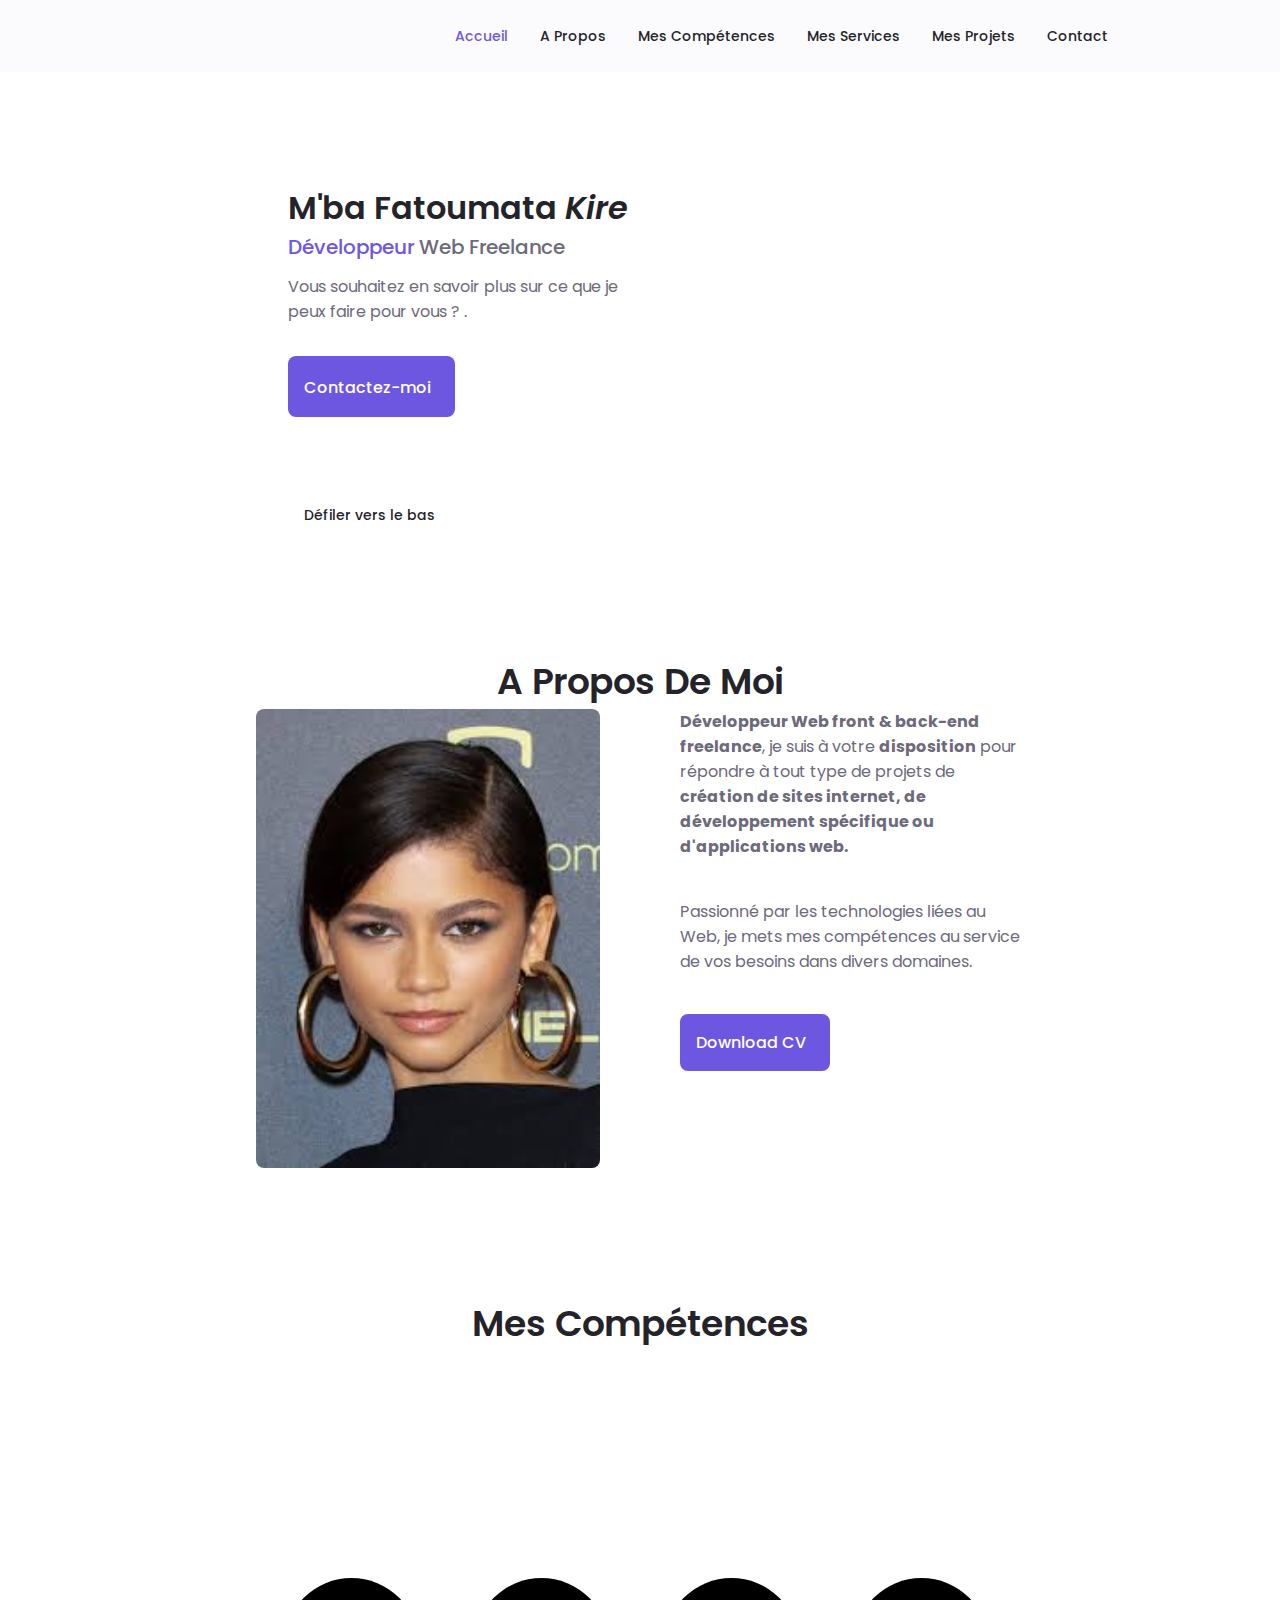
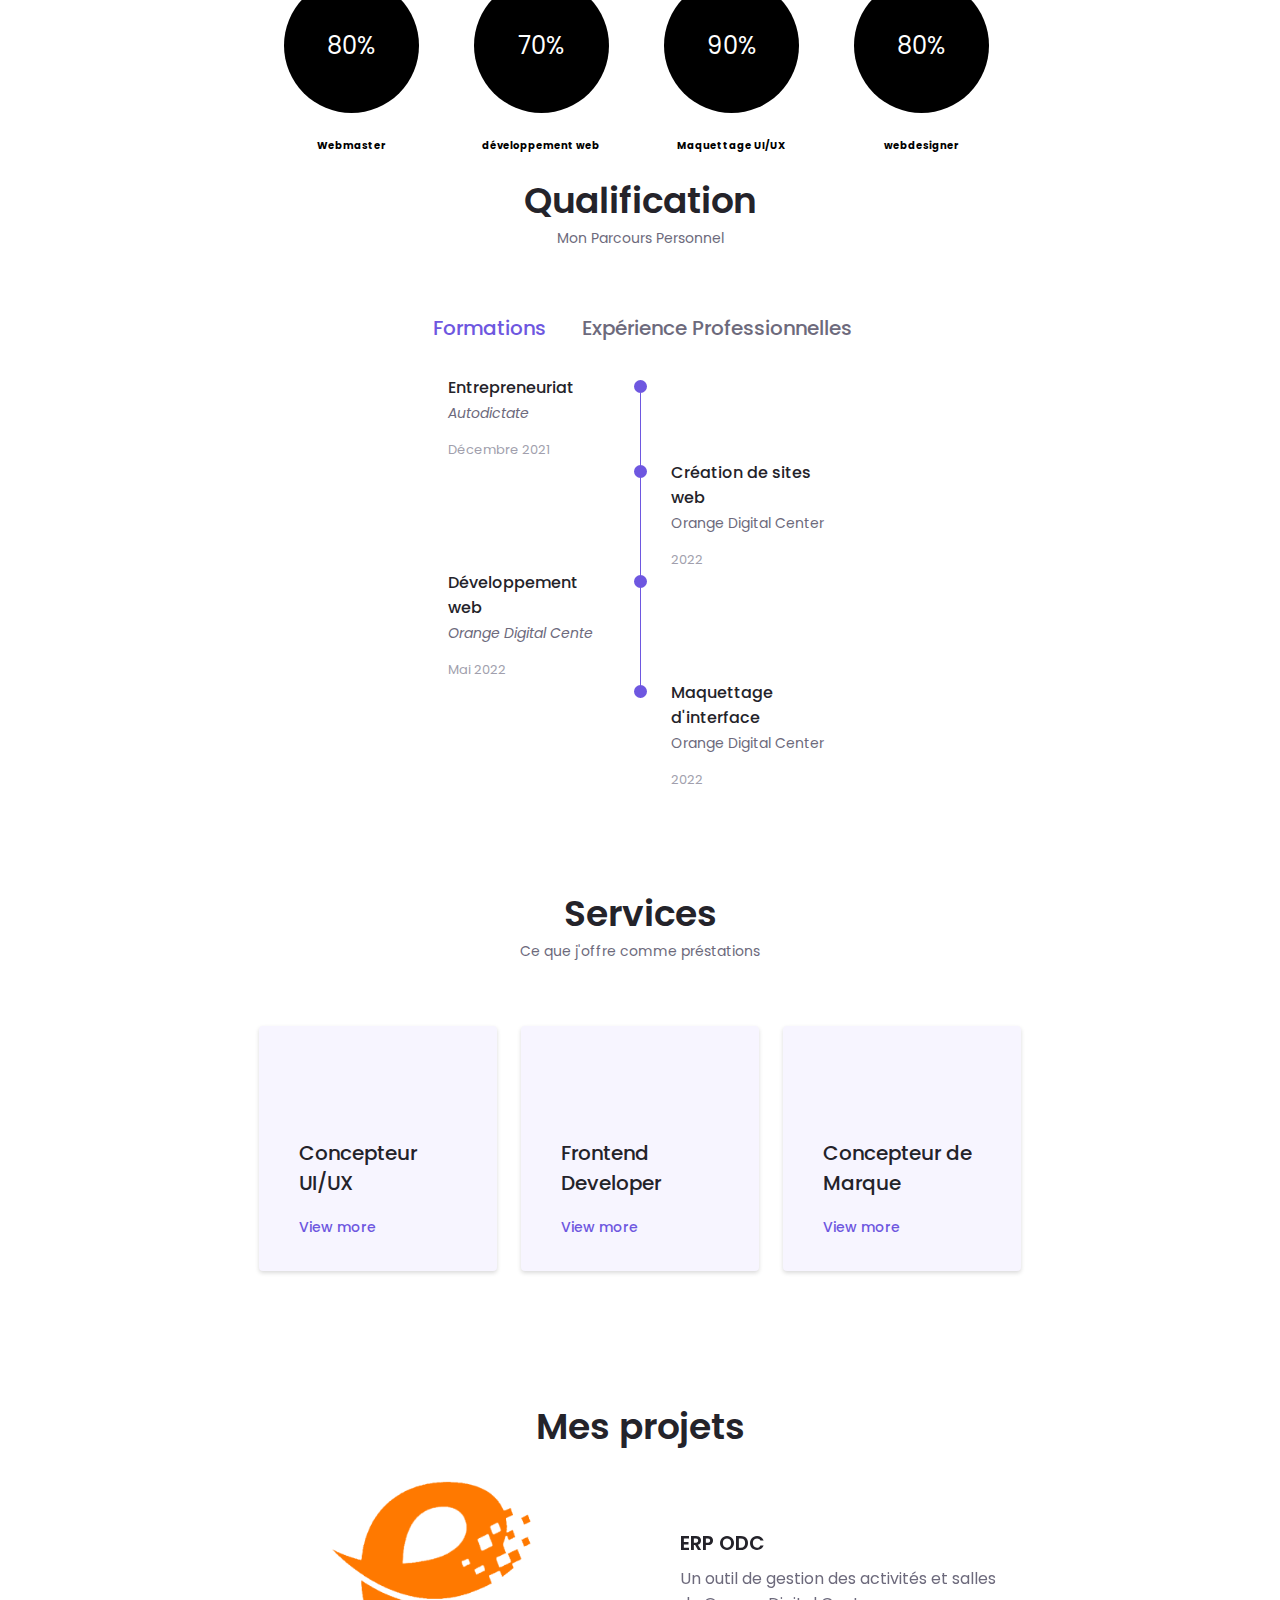
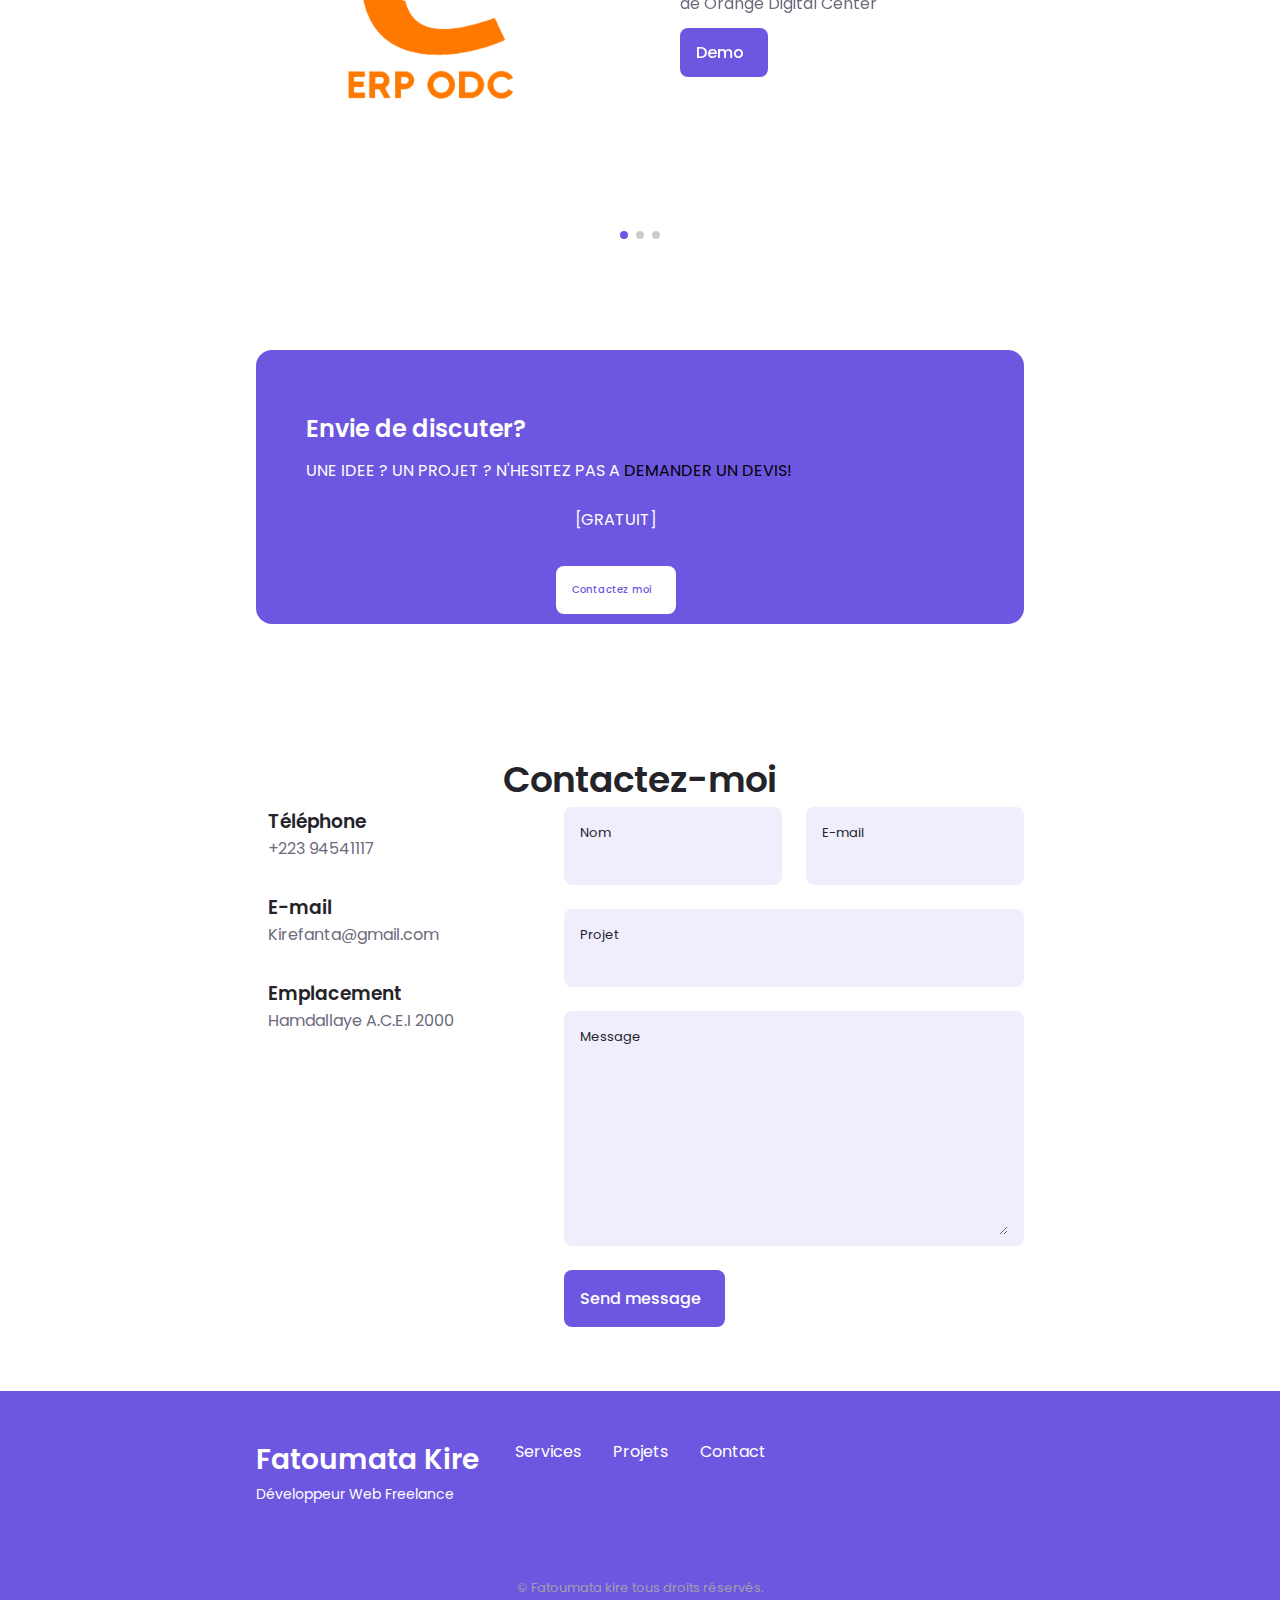
==== index.html @ f67aa22b "3 commit" ====
<!DOCTYPE html>
<html lang="fr">

<head>
    <meta charset="UTF-8">
    <meta name="viewport" content="width=device-width, initial-scale=1.0">

    <!--==================== UNICONS ====================-->
    <link rel="stylesheet" href="https://unicons.iconscout.com/release/v4.0.0/css/line.css">

    <!--==================== SWIPER CSS ====================-->
    <link rel="stylesheet" href="assets/css/swiper-bundle.min.css">

    <!--==================== CSS ====================-->
    <link rel="stylesheet" href="assets/css/styles.css">
    <!-- js-->

   <link rel= stylesheet href="https://stackpath.bootstrapcdn.com/bootstrap/4.3.1/js/bootstrap.bundle.min.js">
<!--querry-->
<link rel="stylesheet" href="https://cdnjs.cloudflare.com/ajax/libs/jquery/3.2.1/jquery.min.js">

    <title>Portfolio-KireFanta</title>                                                                         
</head>

<body>
    <!--==================== HEADER ====================-->
    <header class="header" id="header">
        <nav class="nav container">
           <!--<p><a href="#" class="nav__logo">M'Ba Fatoumata Kire</a></p> -->

            <div class="nav__menu" id="nav-menu">
                <ul class="nav__list grid">
                    <li class="nav__item">
                        <a href="#Accueil" class="nav__link active-link">
                            <i class="uil uil-estate nav__icon"></i>Accueil 
                        </a>
                    </li>
                    <li class="nav__item">
                        <a href="#A Propos" class="nav__link">
                            <i class="uil uil-user nav__icon"></i>  A Propos
                        </a>
                    </li>
                    <li class="nav__item">
                        <a href="#Mes Compétences" class="nav__link">
                            <i class="uil uil-file-alt nav__icon"></i> Mes Compétences 
                        </a>
                    </li>
                    <li class="nav__item">
                        <a href="# Mes services" class="nav__link">
                            <i class="uil uil-briefcase nav__icon"></i>Mes Services
                        </a>
                    </li>
                    <li class="nav__item">
                        <a href="#MES projets" class="nav__link">
                            <i class="uil uil-scenery nav__icon"></i>Mes Projets
                        </a>
                    </li>
                    <li class="nav__item">
                        <a href="#contact" class="nav__link">
                            <i class="uil uil-message nav__icon"></i>Contact
                        </a>
                    </li>
                </ul>
                <i class="uil uil-times nav__close" id="nav-close"></i>

            </div>

            <div class="nav__btns">

                <!-- Theme change button -->

                <i class="uil uil-moon change-theme" id="theme-button"></i>

                <div class="nav__toggle" id="nav-toggle">
                    <i class="uil uil-apps"> </i>

                </div>
            </div>
        </nav>
    </header>

    <!--==================== MAIN ====================-->
    <main class="main">
        <!--==================== HOME ====================-->
        <section class="home section" id="home">
            <div class="home__container container grid">
                <div class="home__content grid">
                    <div class="home__social">
                        <a href="http://linkedin.com/" target="_blank" class="home__social-icon">
                            <i class="uil uil-linkedin-alt"></i>
                        </a>
                    <!--<a href="http://dribble.com" target="_blank" class="home__social-icon">
                            <i class="uil uil-dribbble"></i>
                        </a>-->
                        <a href="http://github.com" target="_blank" class="home__social-icon">
                            <i class="uil uil-github-alt"></i>
                        </a>
                    </div>

                    <div class="home__img">
                        <!-- <svg class="home__blob" viewBox="0 0 200 187" xmlns="http://www.w3.org/2000/svg"
                            xmlns:xlink="http://www.w3.org/1999/xlink">
                            <mask id="mask0" mask-type="alpha">
                                <path
                                    d="
                                        M 5, 50
                                        a 50,50 0 1,1 30,0
                                        a 50,50 0 1,1 -30,0
                                    "
                                    />

                            </mask>
                            
                            <g mask="url(#mask0)">
                                <path d="M190.312 36.4879C206.582 62.1187 201.309 102.826 182.328 134.186C163.346 
                                    165.547 130.807 187.559 100.226 186.353C69.6454 185.297 41.0228 161.023 21.7403 
                                    129.362C2.45775 97.8511 -7.48481 59.1033 6.67581 34.5279C20.9871 10.1032 59.7028 
                                    -0.149132 97.9666 0.00163737C136.23 0.303176 174.193 10.857 190.312 36.4879Z" />
                                <image class="home__blob-img" x="12" y="18" xlink:href="assets/img/Z.webp" />
                            </g>
                        </svg> -->
                        <svg viewBox="0 0 200 187" xmlns="http://www.w3.org/2000/svg" xmlns:xlink="http://www.w3.org/1999/xlink">
                            <mask id="mask0" mask-type="alpha">
                                <path d="M190.312 36.4879C206.582 62.1187 201.309 102.826 182.328 134.186C163.346 165.547 
                                130.807 187.559 100.226 186.353C69.6454 185.297 41.0228 161.023 21.7403 129.362C2.45775 
                                97.8511 -7.48481 59.1033 6.67581 34.5279C20.9871 10.1032 59.7028 -0.149132 97.9666 
                                0.00163737C136.23 0.303176 174.193 10.857 190.312 36.4879Z"/>
                            </mask>
                            <g mask="url(#mask0)">
                                <path d="M190.312 36.4879C206.582 62.1187 201.309 102.826 182.328 134.186C163.346 
                                165.547 130.807 187.559 100.226 186.353C69.6454 185.297 41.0228 161.023 21.7403 
                                129.362C2.45775 97.8511 -7.48481 59.1033 6.67581 34.5279C20.9871 10.1032 59.7028 
                                -0.149132 97.9666 0.00163737C136.23 0.303176 174.193 10.857 190.312 36.4879Z"/>
                                <image xlink:href="assets/img/project.png"/>
                            </g>
                        </svg>
                    </div>

                    <div class="home__data">
                        <h1 class="home__title">M'ba Fatoumata <em>Kire</em></h1>
                        <h3 class="home__subtitle"><span class="textecolor">Développeur</span > Web Freelance </h3>
                    <p class="home__description">Vous souhaitez en savoir plus sur ce que je peux faire pour vous ? .</p>
                        <a href="#contact" class="button button-flex">
                            Contactez-moi <i class="uil uil-message button__icon"></i>
                        </a>
                    </div>
                </div>
                <div class="home__scroll">
                    <a href="#about" class="home__scroll-button button--flex">
                        <i class="uil uil-mouse-alt-2 home__scroll-mouse"></i>
                        <span class="home__scroll-name">Défiler vers le bas</span>
                        <i class="uil uil-arrow-down home__scroll-arrow"></i>
                    </a>
                </div>
            </div>
        </section>

        <!--==================== ABOUT ====================-->
        <section class="about section" id="about">
            <h2 class="section__title">A Propos De Moi </h2>
            <!--<span class="section__subtitle">My introduction</span>-->

            <div class="about__container container grid">
                <img src="assets/img/zz.jfif" alt="" class="about__img">

                <div class="about__data">
                    <p class="about__description"> <strong>Développeur Web front & back-end  freelance</strong>, je suis à votre <strong>disposition</strong>  pour répondre à tout type de projets de <strong>création de sites internet, de développement spécifique ou d'applications web.</strong> 
                    </p>
                    <P class="about__description"> Passionné par les technologies liées au Web, je mets mes compétences au service de vos besoins dans divers domaines.</P>

                   <div class="about__info">
                        <!--<div>
                            <span class="about__info-title">08+</span>
                            <span class="about__info-name">Years of <br> experience</span>
                        </div>

                        <div>
                            <span class="about__info-title">20+</span>
                            <span class="about__info-name">Completed <br> projects</span>
                        </div>

                        <div>
                            <span class="about__info-title">05+</span>
                            <span class="about__info-name">Companies <br> worked</span>
                        </div>
                    </div>>-->

                    <div class="about__buttons">
                        <a download="" href="assets/pdf/Kire-Cv.pdf" class="button button--flex">
                            Download CV<i class="uil uil-download-alt button__icon"></i>
                        </a>
                    </div>
                </div>
            </div>

        </section>

        <!--==================== SKILLS ====================-->
        <section class="skills section" id="skills">
            <h2 class="section__title">Mes Compétences </h2>
            <!--<span class="section__subtitle">My technical level</span>-->



           <!-- <div class="row d-flex justify-content-center mt-100">

                <div class="col-md-6">
     
     
     
                    <div class="progress blue">
                      <span class="progress-left">
                                        <span class="progress-bar"></span>
                      </span>
                      <span class="progress-right">
                                        <span class="progress-bar"></span>
                      </span>
                      <div class="progress-value">90%</div>
                    </div>
     
                    
                      <div class="progress yellow">
                        <span class="progress-left">
                                        <span class="progress-bar"></span>
                        </span>
                        <span class="progress-right">
                                        <span class="progress-bar"></span>
                        </span>
                        <div class="progress-value">37.5%</div>
                      </div>
                    
     
     
                   
                </div>
               
            </div>-->

         <div class="skills__container container grid">
                <div>
                    <!--==================== SKILLS 1 ====================-->
                    <div class="skills__content skills__open">
                        <div class="skills__header">
                            <!--<i class="uil uil-brackets-curly skills__icon"></i>-->
                            <div class="row d-flex justify-content-center mt-100">

                                <div class="col-md-6">
                     
                     
                     
                                    <div class="progress blue">
                                      <span class="progress-left">
                                                        <span class="progress-bar"></span>
                                      </span>
                                      <span class="progress-right">
                                                        <span class="progress-bar"></span>
                                      </span>
                                      <div class="progress-value">80%</div>

                                      <div class="progress-text">
                                        <h6>Webmaster</h6>
                                     </div>
                                    </div>
                                    
                     
                                    
                                      <div class="progress yellow">
                                        <span class="progress-left">
                                                        <span class="progress-bar"></span>
                                        </span>
                                        <span class="progress-right">
                                                        <span class="progress-bar"></span>
                                        </span>
                                        <div class="progress-value">70%</div>
                                        <div class="progress-text">
                                            <h6>développement web</h6>
                                         </div>
                                      </div>
                                       

                                      <div class="progress green">
                                        <span class="progress-left">
                                                        <span class="progress-bar"></span>
                                        </span>
                                        <span class="progress-right">
                                                        <span class="progress-bar"></span>
                                        </span>
                                        <div class="progress-value">90%</div>
                                        <div class="progress-text">
                                            <h6>Maquettage UI/UX</h6>
                                         </div>
                                      </div>

                                      <div class="progress purple">
                                        <span class="progress-left">
                                                        <span class="progress-bar"></span>
                                        </span>
                                        <span class="progress-right">
                                                        <span class="progress-bar"></span>
                                        </span>
                                        <div class="progress-value">80%</div>
                                        <div class="progress-text">
                                            <h6> webdesigner</h6>
                                         </div>
                                      </div>
                     
                     
                                   
                                </div>
                               
                            </div>

                           <!-- <div>
                                <h1 class="skills__title">Frontend developer</h1>
                                <span class="skills__subtitle">More than 4 years</span>
                            </div>

                            <i class="uil uil-angle-down skills__arrow"></i>
                        </div>

                        <div class="skills__list grid">
                            <div class="skills__data">
                                <div class="skills__titles">
                                    <h3 class="skills__name">HTML</h3>
                                    <span class="skills__number">90%</span>

                                </div>
                                <div class="skills__bar">
                                    <div class="skills__percentage skills__html"></div>
                                </div>

                            </div>

                            <div class="skills__data">
                                <div class="skills__titles">
                                    <h3 class="skills__name">CSS</h3>
                                    <span class="skills__number">90%</span>

                                </div>
                                <div class="skills__bar">
                                    <div class="skills__percentage skills__css"></div>
                                </div>

                            </div>

                            <div class="skills__data">
                                <div class="skills__titles">
                                    <h3 class="skills__name">JavaScript</h3>
                                    <span class="skills__number">90%</span>

                                </div>
                                <div class="skills__bar">
                                    <div class="skills__percentage skills__js"></div>
                                </div>

                            </div>

                            <div class="skills__data">
                                <div class="skills__titles">
                                    <h3 class="skills__name">React</h3>
                                    <span class="skills__number">90%</span>

                                </div>
                                <div class="skills__bar">
                                    <div class="skills__percentage skills__react"></div>
                                </div>

                            </div>
                        </div>
                    </div>-->
                    <!--==================== SKILLS 2 ====================-->
                    <!---->
                    <!--<div class="skills__content skills__close">
                        <div class="skills__header">
                            <i class="uil uil-server-network skills__icon"></i>

                            <div>
                                <h1 class="skills__title">Backend developer</h1>
                                <span class="skills__subtitle">More than 4 years</span>
                            </div>

                            <i class="uil uil-angle-down skills__arrow"></i>
                        </div>

                        <div class="skills__list grid">
                            <div class="skills__data">
                                <div class="skills__titles">
                                    <h3 class="skills__name">Node</h3>
                                    <span class="skills__number">90%</span>

                                </div>
                                <div class="skills__bar">
                                    <div class="skills__percentage skills__node"></div>
                                </div>

                            </div>

                            <div class="skills__data">
                                <div class="skills__titles">
                                    <h3 class="skills__name">Firebase</h3>
                                    <span class="skills__number">90%</span>

                                </div>
                                <div class="skills__bar">
                                    <div class="skills__percentage skills__firebase"></div>
                                </div>

                            </div>


                                                 


                    </div>
                </div>-->
            </div>
            </div>


            </div>
            </div>

        </section>

        <!--==================== QUALIFICATION ====================-->
        <section class="qualification__section">
            <h2 class="section__title">Qualification</h2>
            <span class="section__subtitle">Mon Parcours Personnel</span>

            <div class="qualification__container container">
                <div class="qualification__tabs">
                    <div class="qualification__button button--flex qualification__active" data-target='#education'>
                        <i class="uil uil-graduation-cap qualification__icon"></i>
                       Formations
                    </div>

                    <div class="qualification__button button--flex" data-target="#work">
                        <i class="uil uil-briefcase-alt qualification__icon"></i>
                        Expérience Professionnelles
                    </div>
                </div>

                <div class="qualification__sections">
            <!--==================== QUALIFICATION CONTENT 1 ====================-->
            <div class="qualification__content qualification__active" data-content id="education">
             <!--==================== QUALIFICATION 1 ====================--> 
             <div class="qualification__data">
                 <div>
                     <h3 class="qualification__title">Entrepreneuriat</h3>
                     <span class="qualification__subtitle"><em>Autodictate</em>   </span>
                     <div class="qualification__calendar">
                        <i class="uil uil-calendar-alt"></i>
                        Décembre 2021
                     </div>
                 </div>

                 <div>
                     <span class="qualification__rounder"></span>
                     <span class="qualification__line"></span>
                 </div>
             </div>
             
             <!--==================== QUALIFICATION 2 ====================--> 
             <div class="qualification__data">
                <div></div>
                <div>
                   <span class="qualification__rounder"></span>
                   <span class="qualification__line"></span>
                </div>

                <div>
                    <h3 class="qualification__title">Création de sites web </h3>
                    <span class="qualification__subtitle">Orange Digital Center </span>
                    <div class="qualification__calendar">
                       <i class="uil uil-calendar-alt"></i>
                     2022
                    </div>
                </div>
            </div> 

            <!--==================== QUALIFICATION 3 ====================--> 
            <div class="qualification__data">
                <div>
                    <h3 class="qualification__title">Développement web</h3>
                    <span class="qualification__subtitle"> <em> Orange Digital Cente</em> </span>
                    <div class="qualification__calendar">
                       <i class="uil uil-calendar-alt"></i>
                      Mai 2022
                    </div>
                </div>

                <div>
                    <span class="qualification__rounder"></span>
                    <span class="qualification__line"></span>
                </div>
            </div> 

            <!--==================== QUALIFICATION 4 ====================--> 
            <div class="qualification__data">
                <div></div>
                <div>
                    <span class="qualification__rounder"></span>
                   <!-- <span class="qualification__line"></span> -->
                </div>

                <div>
                    <h3 class="qualification__title"> Maquettage d'interface</h3>
                    <span class="qualification__subtitle">Orange Digital Center </span>
                    <div class="qualification__calendar">
                       <i class="uil uil-calendar-alt"></i>
                      2022
                    </div>
                </div>

                
            </div>
            </div>
            
            <!--==================== QUALIFICATION CONTENT 2 ====================-->
            <div class="qualification__content" data-content id="work">
                <!--==================== QUALIFICATION 1 ====================--> 
                <div class="qualification__data">
                    <div>
                        <h3 class="qualification__title">Création de site Portfolio</h3>
                        <span class="qualification__subtitle">Orange Digital Center</span>
                        <div class="qualification__calendar">
                           <i class="uil uil-calendar-alt"></i>
                          2022
                        </div>
                    </div>
   
                    <div>
                        <span class="qualification__rounder"></span>
                        <span class="qualification__line"></span>
                    </div>
                </div>
                
                <!--==================== QUALIFICATION 2 ====================--> 
                <div class="qualification__data">
                   <div></div>
                   <div>
                      <span class="qualification__rounder"></span>
                      <span class="qualification__line"></span>
                   </div>
   
                   <div>
                       <h3 class="qualification__title">Un outil de gestion des activités et salles de Orange Digital Center</h3>
                       <span class="qualification__subtitle">Orange Digital Center</span>
                       <div class="qualification__calendar">
                          <i class="uil uil-calendar-alt"></i>
                          2018 - 2020
                       </div>
                   </div>
               </div> 
   
               <!--==================== QUALIFICATION 3 ====================--> 
               <div class="qualification__data">
                   <div>
                       <h3 class="qualification__title">Plateforme de gestion des erreurs d'un projet de développement</h3>
                       <span class="qualification__subtitle">Orange Digital Center</span>
                       <div class="qualification__calendar">
                          <i class="uil uil-calendar-alt"></i>
                          2017 - 2019
                       </div>
                   </div>
   
                   <div>
                       <span class="qualification__rounder"></span>
                       <!-- <span class="qualification__line"></span> -->
                   </div>
               </div> 
          
               </div> 
             
               </div>
            </div>
        </section>
      
        <!--==================== SERVICES ====================-->
        <section class="services section" id="services">
            <h2 class="section__title">Services</h2>
            <span class="section__subtitle">Ce que j'offre comme préstations</span>

            <div class="services__container container grid">
        <!--==================== SERVICES 1 ====================-->  
        <div class="services__content">
            <div>
                <i class="uil uil-web-grid services__icon"></i>
                <h3 class="services__title">Concepteur<br> UI/UX</h3>
            </div>
            <span class="button button--flex button--small button--link services__button">
                View more
                <i class="uil uil-arrow-right button__icon"></i>
            </span>
<!--Voir plus de concepteur UI/UX-->
            <div class="services__modal">
                <div class="services__modal-content">
                    <h4 class="services__modal-title">Concepteur <br> UI/UX</h4>
                    <i class="uil uil-times services__modal-close"></i>

                    <ul class="services__modal-services grid">
                        <li class="services__modal-service">
                            <i class="uil uil-check-circle services__modal-icon"></i>
                            <p>Je développe l'interface utilisateurs.</p>
                        </li>

                        <li class="services__modal-service">
                            <i class="uil uil-check-circle services__modal-icon"></i>
                            <p>Développement de pages web.</p>
                        </li>

                        <li class="services__modal-service">
                            <i class="uil uil-check-circle services__modal-icon"></i>
                            <p>je crée des interaction d'elements Ux.</p>
                        </li>

                        <li class="services__modal-service">
                            <i class="uil uil-check-circle services__modal-icon"></i>
                            <p>Je positionne la marque de votre entreprise.</p>
                        </li>
                    </ul>
                </div>
            </div>
        </div>  
        
        <!--==================== SERVICES 2 ====================-->  
        <div class="services__content">
            <div>
                <i class="uil uil-arrow services__icon"></i>
                <h3 class="services__title">Frontend <br> Developer</h3>
            </div>
            <span class="button button--flex button--small button--link services__button">
                View more
                <i class="uil uil-arrow-right button__icon"></i>
            </span>

            <div class="services__modal">
                <div class="services__modal-content">
                    <h4 class="services__modal-title">Développeur <br> Frontend</h4>
                    <i class="uil uil-times services__modal-close"></i>

                    <ul class="services__modal-services grid">
                        <li class="services__modal-service">
                            <i class="uil uil-check-circle services__modal-icon"></i>
                            <p> Je développe l'interface utilisateurs.</p>
                        </li>

                        <li class="services__modal-service">
                            <i class="uil uil-check-circle services__modal-icon"></i>
                            <p>Développement de pages web.</p>
                        </li>

                        <li class="services__modal-service">
                            <i class="uil uil-check-circle services__modal-icon"></i>
                            <p>je crée des interaction d'elements Ux.</p>
                        </li>

                        <li class="services__modal-service">
                            <i class="uil uil-check-circle services__modal-icon"></i>
                            <p>Je positionne la marque de votre entreprise ..</p>
                        </li>
                    </ul>
                </div>
            </div>
        </div> 

        <!--==================== SERVICES 3 ====================-->  
        <div class="services__content">
            <div>
                <i class="uil uil-pen services__icon"></i>
                <h3 class="services__title">Concepteur de <br> Marque</h3>
            </div>
            <span class="button button--flex button--small button--link services__button">
                View more
                <i class="uil uil-arrow-right button__icon"></i>
            </span>

            <div class="services__modal">
                <div class="services__modal-content">
                    <h4 class="services__modal-title">Concepteur de <br> Marque</h4>
                    <i class="uil uil-times services__modal-close"></i>

                    <ul class="services__modal-services grid">
                        <li class="services__modal-service">
                            <i class="uil uil-check-circle services__modal-icon"></i>
                            <p>Je développe l'interface utilisateurs..</p>
                        </li>

                        <li class="services__modal-service">
                            <i class="uil uil-check-circle services__modal-icon"></i>
                            <p>je crée des interaction d'elements Ux..</p>
                        </li>

                        <li class="services__modal-service">
                            <i class="uil uil-check-circle services__modal-icon"></i>
                            <p>Développement de pages web.</p>
                        </li>

                        <li class="services__modal-service">
                            <i class="uil uil-check-circle services__modal-icon"></i>
                            <p>Je positionne la marque de votre entreprise .</p>
                        </li>
                    </ul>
                </div>
            </div>
        </div> 
            </div>
        </section>
        <!--==================== PORTFOLIO ====================-->
        <section class="portfolio section" id="portfolio">

            <h2 class="section__title">Mes projets </h2>
           <!-- <span class="section__subtitle">Most recent works</span>-->

            <div class="portfolio__container container swiper-container">
                <div class="swiper-wrapper">
        <!--==================== PORTFOLIO 1 ====================-->
        
            <div class="portfolio__content grid swiper-slide">
                <img src="assets/img/erp.png" alt="" class="portfolio__img">

                <div class="portfolio_">
                    <h3 class="portfolio__title">ERP ODC </h3>
                    <p class="portfolio__description">Un outil de gestion des activités et salles de Orange Digital Center</p>
                    <a href="#" class="button button--flex button--small portfolio__button">
                        Demo
                        <i class="uil uil-arrow-right button__icon"></i>
                    </a>
                </div>
            </div>

            <!--==================== PORTFOLIO 2 ====================-->
        
            <div class="portfolio__content grid swiper-slide">
                <img src="assets/img/site orange.png" alt="" class="portfolio__img">

                <div class="portfolio_">
                    <h3 class="portfolio__title">Création de site E-commerce</h3>
                    <p class="portfolio__description">Site Web adaptable à tous les appareils, avec des composants d'interface utilisateurs et des interactions animées.</p>
                    <a href="#" class="button button--flex button--small portfolio__button">
                        Demo
                        <i class="uil uil-arrow-right button__icon"></i>
                    </a>
                </div>
            </div>

            <!--==================== PORTFOLIO 3 ====================-->
        
            <div class="portfolio__content grid swiper-slide">
                <img src="assets/img/tiktok.png" alt="" class="portfolio__img">

                <div class="portfolio_">
                    <h3 class="portfolio__title">Tiktok clonage</h3>
                    <p class="portfolio__description"> Une application mobile adaptable à tous les appareils, avec des composants d'interface utilisateurs et des interactions animées.</p>.
                    <a href="#" class="button button--flex button--small portfolio__button">
                        Demo
                        <i class="uil uil-arrow-right button__icon"></i>
                    </a>
                </div>
            </div>
                </div>

            <!-- add arrows-->
            <div class="swiper-button-next">
                <i class="uil uil-angle-right-b swiper-portfolio-icon"></i>
            </div>

            <div class="swiper-button-prev">
                <i class="uil uil-angle-left-b swiper-portfolio-icon"></i>
            </div>

            <!-- Add Pagination -->
            <div class="swiper-pagination"></div>
            
        
        </div>

        </section>

        <!--==================== PROJECT IN MIND ====================-->
        <section class="project section">

            <div class="project__bg">
                <div class="project__container container grid">
                    <div class="project__data">
                        <h2 class="project__title">Envie de discuter?</h2>
                        <p class="project__description">UNE IDEE ? UN PROJET ? N'HESITEZ PAS A <span class="rouge"> DEMANDER UN DEVIS!</span></p>
                        <p class=" project__description center">[GRATUIT]</p>

                        
                        <a href="#contact" class="button button--flex button--white moi">Contactez moi <i class="uil uil-message project__icon button__icon"></i></a>
                        
                    </div>

                    <!--<img src="assets/img/project.png" alt="" class="project__img">-->
                </div>
            </div>

        </section>

        <!--==================== TESTIMONIAL ====================-->
        <!--<section class="testimonial section">

            <h2 class="section__title">Testimonials</h2>
            <span class="section__subtitle">My client saying</span>

            <div class="testimonial__container swiper-container">
                <div class="swiper-wrapper">
               ==================== TESTIMONIAL 1 ====================-->
                <!--<div class="testimonial__content swiper-slide">
                    <div class="testimonial__data">
                        <div class="testimonial__header">
                            <img src="assets/img/testimonial1.jpg" alt="" class="testimonial__img">
                            
                            <div>
                                <h3 class="testimonial__name">Sara Smith</h3>
                                <span class="testimonial__client">Client</span>
                            </div>
                        </div>
                        <div>
                            <i class="uil uil-star testimonial__icon-star"></i>
                            <i class="uil uil-star testimonial__icon-star"></i>
                            <i class="uil uil-star testimonial__icon-star"></i>
                            <i class="uil uil-star testimonial__icon-star"></i>
                            <i class="uil uil-star testimonial__icon-star"></i>
                        </div>
                    </div>

                    <p class="testimonial__description">I get a good impression, I carry out my project with all the 
                        possible quality and attention and support 24 hours a day.
                    </p>
                </div>
               ==================== TESTIMONIAL 2 ====================-->
              <!-- <div class="testimonial__content swiper-slide">
                    <div class="testimonial__data">
                        <div class="testimonial__header">
                            <img src="assets/img/testimonial2.jpg" alt="" class="testimonial__img">
                            
                            <div>
                                <h3 class="testimonial__name">John Doe</h3>
                                <span class="testimonial__client">Client</span>
                            </div>
                        </div>
                        <div>
                            <i class="uil uil-star testimonial__icon-star"></i>
                            <i class="uil uil-star testimonial__icon-star"></i>
                            <i class="uil uil-star testimonial__icon-star"></i>
                            <i class="uil uil-star testimonial__icon-star"></i>
                            <i class="uil uil-star testimonial__icon-star"></i>
                        </div>
                    </div>

                    <p class="testimonial__description">I get a good impression, I carry out my project with all the 
                        possible quality and attention and support 24 hours a day.
                    </p>
                </div>
               ==================== TESTIMONIAL 3 ====================-->
                <!--<div class="testimonial__content swiper-slide">
                    <div class="testimonial__data">
                        <div class="testimonial__header">
                            <img src="assets/img/testimonial3.jpg" alt="" class="testimonial__img">
                            
                            <div>
                                <h3 class="testimonial__name">Lulu da Pomerânia</h3>
                                <span class="testimonial__client">Client</span>
                            </div>
                        </div>
                        <div>
                            <i class="uil uil-star testimonial__icon-star"></i>
                            <i class="uil uil-star testimonial__icon-star"></i>
                            <i class="uil uil-star testimonial__icon-star"></i>
                            <i class="uil uil-star testimonial__icon-star"></i>
                            <i class="uil uil-star testimonial__icon-star"></i>
                        </div>
                    </div>

                    <p class="testimonial__description">I get a good impression, I carry out my project with all the 
                        possible quality and attention and support 24 hours a day.</p>
                </div>      
                </div>

               Add pagination-->
                <div class="swiper-pagination swiper-pagination-testimonial"></div>
            </div>
            </section>

        <!--==================== CONTACT ME ====================-->
        <section class="contact section" id="contact">
            <h2 class="section__title">Contactez-moi</h2>
            <!--<span class="section__subtitle">Get in touch</span>-->

            <div class="contact__container container grid">
                <div>
                    <div class="contact__information">
                        <i class="uil uil-phone-alt contact__icon"></i>

                        <div>
                            <h3 class="contact__title">Téléphone</h3>
                            <span class="contatc__subtitle">+223 94541117 </span>
                        </div>
                    </div>

                    <div class="contact__information">
                        <i class="uil uil-envelope contact__icon"></i>

                        <div>
                            <h3 class="contact__title">E-mail</h3>
                            <span class="contatc__subtitle">Kirefanta@gmail.com</span>
                        </div>
                    </div>

                    <div class="contact__information">
                        <i class="uil uil-map-marker contact__icon"></i>

                        <div>
                            <h3 class="contact__title">Emplacement</h3>
                            <span class="contatc__subtitle">Hamdallaye A.C.E.I 2000</span>
                        </div>
                    </div>
                </div>

                <form action="" class="contact__form grid">
                    <div class="contact__inputs grid">
                        <div class="contact__content">
                            <label for="" class="contact__label">Nom</label>
                            <input type="text" class="contact__input">
                        </div>

                        <div class="contact__content">
                            <label for="" class="contact__label">E-mail</label>
                            <input type="email" class="contact__input">
                        </div>
                    </div>

                    <div class="contact__content">
                        <label for="" class="contact__label">Projet</label>
                        <input type="text" class="contact__input">
                    </div>

                    <div class="contact__content">
                        <label for="" class="contact__label">Message</label>
                        <textarea name="" id="" cols="0" rows="7" class="contact__input"></textarea>
                    </div>

                    <div>
                        <a href="#" class="button button--flex">
                            Send message
                            <i class="uil uil-message button__icon"></i>
                        </a>
                    </div>
                </form>
            </div>

        </section>
    </main>

    <!--==================== FOOTER ====================-->
    <footer class="footer">

        <div class="footer__bg">
            <div class="footer__container container grid">
                <div>
                    <h2 class="footer__title">Fatoumata Kire </h2>
                    <span class="footer__subtitle">Développeur Web Freelance</span>
                </div>

                <ul class="footer__links">
                    <li>
                        <a href="#services" class="footer__link">Services</a>
                    </li>
                    <li>
                        <a href="#portfolio" class="footer__link">Projets</a>
                    </li>
                    <li>
                        <a href="#contact" class="footer__link">Contact</a>
                    </li>
                </ul>

                <div class="footer__socials">
                    <a href="http://facebook.com" target="_blank" class="footer__social">
                        <i class="uil uil-facebook"></i>
                    </a>
                    <a href="http://instagram.com" target="_blank" class="footer__social">
                        <i class="uil uil-instagram"></i>
                    </a>
                    <a href="http://twitter.com/" target="_blank" class="footer__social">
                        <i class="uil uil-twitter-alt"></i>
                    </a>
                </div>
            </div>

            <p class="footer__copy">&#169; Fatoumata kire tous droits réservés.</p>
        </div>

    </footer>

    <!--==================== SCROLL TOP ====================-->
    <a href="#" class="scrollup" id="scroll-up">
        <i class="uil uil-arrow-up scrollup__icon"></i>
    </a>
    

    <!--==================== SWIPER JS ====================-->
    <script src="assets/js/swiper-bundle.min.js"></script>

    <!--==================== MAIN JS ====================-->
    <script src="assets/js/main.js"></script>
</body>

</html>
---- assets/css/styles.css ----
/*==================== GOOGLE FONTS ====================*/
@import url('https://fonts.googleapis.com/css2?family=Poppins:wght@400;500;600&display=swap');

/*==================== VARIABLES CSS ====================*/
:root {
    --header-height: 3rem;

    /*========== Colors ==========*/
    /* Change favorite color */
    --hue-color: 250; /*Purple 250 - Green 142 - Blue 230 - Pink 340*/

    /* HSL color mode */
    --first-color: hsl(var(--hue-color), 69%, 61%);
    --first-color-second: hsl(var(--hue-color), 69%, 61%) ;
    --first-color-alt: hsl(var(--hue-color), 57%, 53%);
    --first-color-lighter: hsl(var(--hue-color), 92%, 85%);
    --title-color: hsl(var(--hue-color), 9%, 15%);
    --text-color: hsl(var(--hue-color), 8%, 45%);
    --text-color-light: hsl(var(--hue-color), 8%, 65%);
    --input-color: hsl(var(--hue-color), 70%, 96%);
    --body-color: hsl(var(--hue-color), 60%, 99%);
    --container-color: hsl(var(--hue-color), 100%, 98%);
    --scroll-bar-color: hsl(var(--hue-color), 12%, 90%);
    --scroll-thumb-color: hsl(var(--hue-color), 12%, 80%);

    /*========== Font and typography ==========*/
    --body-font: 'Poppins', sans-serif;

    /* .5rem = 8px, 1rem = 16px, 1.5rem = 24px ... */
    --big-font-size: 2rem;
    /* --h1-font-size: 1.5rem; */
    --h2-font-size: 1.25rem;
    --h3-font-size: 1.125rem;
    --normal-font-size: .938rem;
    --small-font-size: .813rem;
    --smaller-font-size: .75rem;

    /*========== Font weight ==========*/
    --font-medium: 500;
    --font-semi-bold: 600;

    /*========== Margenes Bottom ==========*/
    /* .25rem = 4px, .5rem = 8px, .75rem = 12px ... */
    --mb-0-25: .25rem;
    --mb-0-5: .5rem;
    --mb-0-75: .75rem;
    --mb-1: 1rem;
    --mb-1-5: 1.5rem;
    --mb-2: 2rem;
    --mb-2-5: 2.5rem;
    --mb-3: 3rem;

    /*========== z index ==========*/
    --z-tooltip: 10;
    --z-fixed: 100;
    --z-modal: 1000;
}

/* Font size for large devices */
@media screen and (min-width: 968px) {
    :root {
        --big-font-size: 3rem;
        --h1-font-size: 2.25rem;
        --h2-font-size: 1.5rem;
        --h3-font-size: 1.25rem;
        --normal-font-size: 1rem;
        --small-font-size: .875rem;
        --smaller-font-size: .813rem;
    }
}

/*========== Variables Dark theme ==========*/
body.dark-theme {
    /* HSL color mode */
--first-color-second: hsl(var(--hue-color), 30%, 8%);
--title-color: hsl(var(--hue-color), 8%, 95%);
--text-color: hsl(var(--hue-color), 8%, 45%);
--text-color-light: hsl(var(--hue-color), 8%, 75%);
--input-color: hsl(var(--hue-color), 29%, 16%);
--body-color: hsl(var(--hue-color), 28%, 12%);
--container-color: hsl(var(--hue-color), 29%, 16%);
--scroll-bar-color: hsl(var(--hue-color), 12%, 48%);
--scroll-thumb-color: hsl(var(--hue-color), 12%, 36%);
}

.moi{
    font-size: 10px;
}

/*========== Button Dark/Light ==========*/
.nav__btns {
    display: flex;
    align-items: center;

}

.change-theme {
    font-size: 1.25rem;
    color: var(--title-color);
    margin-right: var(--mb-1);
    cursor: pointer;
}

.change-theme:hover {
    color: var(--first-color);
}



/*==================== BASE ====================*/
* {
    box-sizing: border-box;
    padding: 0;
    margin: 0;
}

html {
    scroll-behavior: smooth;
}

body {
    margin: 0 0 var(--header-height) 0;
    font-family: var(--body-font);
    font-size: var(--normal-font-size);
    background-color: var(--body-color);
    color: var(--text-color);
}

h1, h2, h3, h4 {
    color: var(--title-color);
    font-weight: var(--font-semi-bold);
}

ul {
    list-style: none;
}

a {
    text-decoration: none;
}

img {
    max-width: 100%;
    height: auto;
}

/*==================== REUSABLE CSS CLASSES ====================*/
.section {
    padding: 2rem 0 4rem;

}

.section__title {
    font-size: var(--h1-font-size);
}

.section__subtitle {
    display: block;
    font-size: var(--small-font-size);
    margin-bottom: var(--mb-3);
}

.section__title, .section__subtitle {
    text-align: center;
}

/*==================== LAYOUT ====================*/
.container {
    max-width: 768px;
    margin-left: var(--mb-1-5);
    margin-right: var(--mb-1-5);
}

.grid {
    display: grid;
    gap: 1.5rem;
}

.header {
    width: 100%;
    position: fixed;
    bottom: 0;
    left: 0;
    z-index: var(--z-fixed);
    background-color: var(--body-color);

}

/*==================== NAV ====================*/

.nav {
    max-width: 968px;
    height: var(--header-height);
    display: flex;
    justify-content: space-between;
    align-items: center; 

}

.nav__logo, .nav__toggle {
    color: var(--title-color);
    font-weight: var(--font-medium);
}

.nav__logo:hover {
    color: var(--first-color)
}

.nav__toggle {
    font-size: 1.1rem;
    cursor: pointer;

}

.nav__toggle:hover {
    color: var(--first-color);
}

@media screen and (max-width: 767px) {
    .nav__menu {
        position: fixed;
        bottom: -100%;
        left: 0;
        width: 100%;
        background-color: var(--body-color);
        padding: 2rem, 1.5rem, 4rem;
        box-shadow: 0 -1px 4px rgba(0,0,0,.15);
        border-radius: 1.5rem 1.5rem 0 0;
        transition: .3s;
    }
}

.nav__list {
    grid-template-columns: repeat(3, 1fr);
    gap: 2rem;
}

.nav__link {
    display: flex;
    flex-direction: column;
    align-items: center;
    font-size: var(--small-font-size);
    color: var(--title-color);
    font-weight: var(--font-medium);

}

.nav__link:hover {
    color: var(--first-color);
}

.nav__icon {
    font-size: 1.2rem;
}

.nav__close {
    position: absolute;
    right: 1.3rem;
    bottom: .5rem;
    font-size: 1.5rem;
    cursor: pointer;
    color: var(--first-color)
}

.nav__close:hover {
    color: var(--first-color-alt)
}
/* show menu */
.show-menu{
    bottom: 0
}

/* Active link */
.active-link {
    color: var(--first-color);
}

/* Change background header */
.scroll-header {
    box-shadow: 0 -1px 4px rgba(0,0,0, .15);
    
}

/*==================== HOME ====================*/
.home__container {
    gap: 1rem;
}

.home__content{
    grid-template-columns: .5fr 3fr;
    padding-top: 3.5rem;
    align-items: center;
}



.home__social {
    display: grid;
    grid-template-columns: max-content;
    row-gap: 1rem;
}

.home__social-icon {
    font-size: 1.25rem;
    color: var(--first-color);
}


.home__social-icon:hover {
    color: var(--first-color-alt)
}

.home__blob {
    width: 200px;
    fill: var(--first-color);
}

.home__blob-img {
    width: 170px;
}

.home__data {
    grid-column: 1/3;
}
.textecolor{
    color: #6E57E0;
    font-size: var(--font-semi-bold);
}

.home__title {
    font-size: 32px;
}

.home__subtitle {
    font-size: var(--h3-font-size);
    color: var(--text-color);
    font-weight: var(--font-medium);
    margin-bottom: var(--mb-0-75);
}

.home__description {
    margin-bottom: var(--mb-2);
}

.home__scroll {
    /* display: none; */
}

.home__scroll-button {
    color: var(--first-color);
    transition: 3s;

}

.home__scroll-button:hover {
    transform: translateY(0.25rem);
}

.home__scroll-mouse {
    font-size: 2rem;

}

.home__scroll-name {
    font-size: var(--small-font-size);
    color: var(--title-color);
    font-weight: var(--font-medium);
    margin-right: var(--mb-0-25);

}

.home__scroll-arrow {
    font-size: 1.25rem;

}
/*==================== BUTTONS ====================*/

.button {
    display: inline-block;
    background-color: var(--first-color);
    color: #FFFF;
    padding: 1rem;
    border-radius: .5rem;
    font-weight: var(--font-medium);

}

.button:hover {
    background-color: var(--first-color-alt);
}

.button__icon {
    font-size: 1.2rem;
    margin-left: var(--mb-0-5);
    transition: .3s;
}

.button--white {
    margin: 10px 250px;
    background-color: #FFF;
    color: var(--first-color)
}

.button--white:hover {
    background-color: #FFF;
}

.button--flex {
    display: inline-flex;
    align-items: center;
    transition: .3s;

}

.button--small {
    padding: .75rem 1rem;
}

.button--link {
    padding: 0;
    background-color: transparent;
    color: var(--first-color);
}

.button--link:hover {
    background-color: transparent;
    color: var(--first-color-alt);
}


/*==================== ABOUT ====================*/
.about__img {
    width: 200px;
    border-radius: .5rem;
    justify-self: center;
    align-self: center;

}

.about__description {
    text-align: center;
    margin-bottom: var(--mb-2-5);

}

.about__info {
    display: flex;
    justify-content: space-evenly;
    margin-bottom: var(--mb-2-5);
}

.about__info-title {
    font-size: var(--h2-font-size);
    font-weight: var(--font-semi-bold);
    color: var(--title-color);
}

.about__info-name {
    font-size: var(--smaller-font-size);

}

.about__info-title, .about__info-name {
    display: block;
    text-align: center;

}

.about__buttons {
    display: flex;
    justify-content: center;
}

/*==================== SKILLS ====================
.skills__container {
    row-gap: 0;
}

.skills__header {
    display: flex;
    align-items: center;
    margin-bottom: var(--mb-2-5);
    cursor: pointer;
}

.skills__icon, .skills__arrow {
    font-size: 2rem;
    color: var(--first-color);

}

.skills__icon {
    margin-right: var(--mb-0-75);

}

.skills__title {
    font-size: var(--h3-font-size);
}

.skills__subtitle {
    font-size: var(--small-font-size);
    color: var(--text-color-light);

}

.skills__arrow {
    margin-left: auto;
    transition: .4s;

}

.skills__list {
    row-gap: 1.5rem;
    padding-left: 2.7rem;
}

.skills__titles {
    display: flex;
    justify-content: space-between;
    margin-bottom: var(--mb-0-5)
}

.skills__name {
    font-size: var(--normal-font-size);
    font-weight: var(--font-medium);
}

.skills__bar, .skills__percentage {
    height: 5px;
    border-radius: .25rem;

}

.skills__bar {
    background-color: var(--first-color-lighter);

}

.skills__percentage {
    display: block;
    background-color: var(--first-color);
}

.skills__html {
    width: 100%;
}

.skills__close .skills__list {
    
    height: 0;
    overflow: hidden;

}

.skills__open .skills__list {
    height: max-content;
    margin-bottom: var(--mb-2-5);

}

.skills__open .skills__arrow {
    transform: rotate(-180deg);
}*/
/*==================== QUALIFICATION ====================*/
.qualification__tabs {
    display: flex;
    justify-content: space-evenly;
    margin-bottom: var(--mb-2)
}

.qualification__button {
    font-size: var(--h3-font-size);
    font-weight: var(--font-medium);
    cursor: pointer
}

.qualification__button:hover {
    color: var(--first-color);
}

.qualification__icon {
    font-size: 1.8rem;
    margin-right: var(--mb-0-25);
}

.qualification__data {
    display: grid;
    grid-template-columns: 1fr max-content 1fr;
    column-gap: 1.5rem;
}

.qualification__title {
    font-size: var(--normal-font-size);
    font-weight: var(--font-medium);
}

.qualification__subtitle {
    display: inline-block;
    font-size: var(--small-font-size);
    margin-bottom: var(--mb-1);
}

.qualification__calendar {
    font-size: var(--smaller-font-size);
    color: var(--text-color-light);
    /* margin-bottom: var(--mb-1) */

}

.qualification__rounder {
    display: inline-block;
    width: 13px;
    height: 13px;
    background-color: var(--first-color);
    border-radius: 50%;
}

.qualification__line {
    display: block;
    width: 1px;
    height: 100%;
    background-color: var(--first-color);
    transform: translate(6px, -7px)
}

.qualification__content[data-content] {
    display: none;

}

.qualification__active[data-content] {
    display: block;
}

.qualification__button.qualification__active {
    color: var(--first-color)
}



/*==================== SERVICES ====================*/
.services__container {
    gap: 1.5rem;
    grid-template-columns: repeat(2, 1fr);
}

.services__content {
    position: relative;
    background-color: var(--container-color);
    padding: 3.5rem .5rem 1.25rem 1.5rem;
    border-radius: .25rem;
    box-shadow: 0 2px 4px rgba(0,0,0,.15);
    transition: .3s;
}

.services__content:hover {
    box-shadow: 0 4px 8px rgba(0,0,0, .30)
}

.services__icon {
    display: block;
    font-size: 1.5rem;
    color: var(--first-color);
    margin-bottom: var(--mb-1);
}

.services__title {
    font-size: var(--h3-font-size);
    margin-bottom: var(--mb-1);
    font-weight: var(--font-medium);
}

.services__button {
    cursor: pointer;
    font-size: var(--small-font-size);
}

.services__button:hover .button__icon {
    transform: translateX(.25rem);
}

.services__modal {
    position: fixed;
    top: 0;
    left: 0;
    right: 0;
    bottom: 0;
    background-color: rgba(0, 0, 0, .5);
    display: flex;
    align-items: center;
    justify-content: center;
    padding: 0 1rem;
    z-index: var(--z-modal);
    opacity: 0; 
    visibility: hidden;
    transition: .3s
}

.services__modal-content {
    position: relative;
    background-color: var(--container-color);
    padding: 1.5rem;
    border-radius: .5rem;
}

.services__modal-services {
    row-gap: 1rem;
}

.services__modal-service {
    display: flex;
}

.services__modal-title {
    font-size: var(--h3-font-size);
    font-weight: var(--font-medium);
    margin-bottom: var(--mb-1-5);
}

.services__modal-close {
    position: absolute;
    top: 1rem;
    right: 1rem;
    font-size: 1.5rem;
    color: var(--first-color);
    cursor: pointer;
}

.services__modal-icon {
    color: var(--first-color);
    margin-right: var(--mb-0-25);

}

/* Active Modal */
.active-modal {
    opacity: 1;
    visibility: visible;
}

/*==================== PORTFOLIO ====================*/
.portfolio__container {
    overflow: initial;
}

.portfolio__content {
    padding: 0 1.5rem;
}

.portfolio__img {
    width: 265px;
    border-radius: .5rem;
    justify-self: center;
}

.portfolio__title {
    font-size: var(--h3-font-size);
    margin-bottom: var(--mb-0-5);
}

.portfolio__description {
    margin-bottom: var(--mb-0-75);
}

.portfolio__button:hover .button__icon {
    transform: translateX(.25rem);
}

.swiper-button-prev::after, .swiper-button-next::after {
    content: '';
}

.swiper-portfolio-icon {
    font-size: 2rem;
    color: var(--first-color);
}

.swiper-button-prev {
    left: -.5rem;
}

.swiper-button-next {
    right: -.5rem;
}

.swiper-container-horizontal > .swiper-pagination-bullets {
    bottom: -2.5rem;
}

.swiper-pagination-bullet-active {
    background-color: var(--first-color);

}

.swiper-button-prev, 
.swiper-button-next,
.swiper-pagination-bullet {
    outline: none;
}
/*==================== PROJECT IN MIND ====================*/
.project {
    text-align: center;
}

.project__bg {
    background-color: var(--first-color-second);
    padding-top: 3rem;
}

.project__title {
    font-size: var(--h2-font-size);
    margin-bottom: var(--mb-0-75);
}

.project__description {
    margin-bottom: var(--mb-1-5);

}

.project__title, .project__description {
    color: #FFF;
}

.project__img {
    width: 232px;
    justify-self: center;
}

/*==================== TESTIMONIAL ====================*/
.testimonial__data, .testimonial__header {
    display: flex;
}

.testimonial__data {
    justify-content: space-between;
    margin-bottom: var(--mb-1);
}

.testimonial__img {
    width: 60px;
    height: 60px;
    border-radius: 50%;
    margin-right: var(--mb-0-75);
}

.testimonial__name {
    font-size: var(--h3-font-size);
    font-weight: var(--font-medium);
}

.testimonial__client {
    font-size: var(--small-font-size);
    color: var(--text-color-light);
}

.testimonial__description {
    margin-bottom: var(--mb-2-5);
}

.testimonial__icon-star {
    color: var(--first-color)
}

.swiper-container .swiper-pagination-testimonial {
    bottom: 0
}

/*==================== CONTACT ME ====================*/
.contact__container {
    row-gap: 3rem;
}

.contact__information {
    display: flex;
    margin-bottom: var(--mb-2)
}

.contact__icon {
    font-size: 1.5rem;
    color: var(--first-color);
    margin-right: var(--mb-0-75);
}

.content__title {
    font-size: var(--h3-font-size);
    font-weight: var(--font-medium);
}

.contact__subtitle {
    font-size: var(--small-font-size);
    color: var(--text-color-light);
}

.contact__content {
    background-color: var(--input-color);
    border-radius: .5rem;
    padding: .75rem 1rem .25rem;
}

.contact__label {
    font-size: var(--smaller-font-size);
    color: var(--title-color);
}

.contact__input {
    width: 100%;
    background-color: var(--input-color);
    color: var(--text-color);
    font-family: var(--body-font);
    font-size: var(--normal-font-size);
    border: none;
    outline: none;
    padding: .25rem .5rem .5rem 0;
}

/*==================== FOOTER ====================*/
.footer {
    padding-top: 2rem;
}

.footer__container {
    row-gap: 3.5rem;
}

.footer__bg {
    background-color: var(--first-color-second);
    padding: 2rem 0 3rem;
}

.footer__title {
    font-size: 28px;

}

.footer__subtitle {
    font-size: var(--small-font-size);
}

.footer__links {
    display: flex;
    flex-direction: column;
    row-gap: 1.5rem;
}

.footer__link:hover {
    color: var(--first-color-lighter);
}

.footer__social {
    font-size: 1.25rem;
    margin-right: var(--mb-1-5);
}

.footer__social:hover {
    color: var(--first-color-lighter);
}

.footer__copy {
    font-size: var(--smaller-font-size);
    text-align: center;
    color: var(--text-color-light);
    margin-top: var(--mb-3)
}

.footer__title,
.footer__subtitle,
.footer__link,
.footer__social {
    color: #FFF;
}

/*========== SCROLL UP ==========*/
.scrollup {
    position: fixed;
    right: 1rem;
    bottom: -20%;
    background-color: var(--first-color);
    opacity: .8;
    padding: 0 .3rem;
    border-radius: .4rem;
    z-index: var(--z-tooltip);
    transition: .4s;
}

.scrollup:hover {
    background-color: var(--first-color-alt);
}

.scrollup__icon {
    font-size: 1.5rem;
    color: #FFF;
}

/* Show scroll */
.show-scroll {
    bottom: 5rem;
}

/*========== SCROLL BAR ==========*/
::-webkit-scrollbar {
    width: .60rem;
    background-color: var(--scroll-bar-color);
    border-radius: .5rem;
}

::-webkit-scrollbar-thumb {
    background-color: var(--scroll-thumb-color);
    border-radius: .5rem;
}

::-webkit-scrollbar-thumb:hover {
    background-color: var(--text-color-light);
}

/*==================== MEDIA QUERIES ====================*/
/* For small devices */
@media screen and (max-width: 350px) {
    .container {
        margin-left: var(--mb-1);
        margin-right: var(--mb-1);
    }
    .nav__menu {
        padding: 2rem .25rem 4rem;
    }

    .nav__list {
        column-gap: 0;
    }
    .home__content {
        grid-template-columns: .25fr 3fr;
    }

    .home__blob {
        width: 180px;
    }

    .skills__title {
        font-size: var(--normal-font-size);
    }
    .qualification__data {
        gap: .5rem;
    }

    .services__container {
        grid-template-columns: max-content;
        justify-content: center;
    }

    .services__content {
        padding-right: 3.5rem;
    }
    .services__modal {
        padding: 0 .5rem;
    }

    .project__img {
        width: 200px;
    }

    .testimonial__header,
    .testimonial__data {
        flex-direction: column;
        align-items: center;
    }

    .testimonial__img {
        margin-right: 0;
        margin-bottom: var(--mb-0-25);
    }

    .testimonial__data,
    .testimonial__description {
        text-align: center;
    }
}

/* For medium devices */
@media screen and (min-width: 568px) {
    .home__content {
        grid-template-columns: max-content 1fr 1fr;
    }
    .home__data {
        grid-column: initial;
    }
    .home__img {
        order: 1;
        justify-self: center;
    }

    .about__container,
    .skills_container,
    .portfolio__content,
    .project__container,
    .contact__container,
    .footer__container {
        grid-template-columns: repeat(2, 1fr);
    }

    .qualification__sections {
        display: grid;
        grid-template-columns: .6fr;
        justify-content: center;
    }

    @media screen and (min-width: 768px) {
        .container {
            margin-left: auto;
            margin-right: auto;
        }

        .body {
            margin: 0;
        }
        .section {
            padding: 6rem 0 2rem;
        }
        .section__subtitle {
            margin-bottom: 4rem;
        }
        .header {
            top: 0;
            bottom: initial;
        }

        .header,
        .main,
        .footer__container {
            padding: 0 1rem;
        }

        .nav {
            height: calc(var(--header-height) + 1.5rem);
            column-gap: 1rem;
        }
        .nav__icon,
        .nav__close,
        .nav__toggle {
            display: none;
        }

        .nav__list {
            display: flex;
            column-gap: 2rem;
        }

        .nav__menu {
            margin-left: auto;
        }
        .change-theme {
            margin: 0;
        }

        .home__container {
            row-gap: 5rem;
        }

        .home__content {
            padding-top: 5.5rem;
            column-gap: 2rem;
        }
        .home__blob {
            width: 270px;
        }
        .home__scroll {
            display: block;
        }
        .home__scroll-button {
            margin-left: 3rem;
        }
        .about__container {
            column-gap: 5rem; 
        }
        .about__img {
            width: 350px;
        }
        .about__description {
            text-align: initial;
        }
        .about__info {
            justify-content: space-between;
        }
        .about__buttons {
            justify-content: initial;
        }
        .qualification__tabs {
            justify-content: center;

        }
        .qualification__button {
            margin: 0 var(--mb-1)
        }

        .qualification__sections {
            grid-template-columns: .5fr
        }
        .services__container {
            grid-template-columns: repeat(3, 218px);
            justify-content: center;
        }
        .services__icon {
            font-size: 2rem;
        }
        .services__content {
            padding: 6rem 0 2rem 2.5rem;
        }

        .services__modal-content {
            width: 450px;
        }
        .portfolio__img {
            width: 320px;
        }
        .portfolio__content {
            align-items: center;
        }
        .project {
            text-align: initial;
        }
        .project__bg {
            background: none;
        }
        .project__container {
            background-color: var(--first-color-second);
            border-radius: 1rem;
            padding: 3rem 2.5rem 0;
            grid-template-columns: 1fr max-content;
            column-gap: 3rem;
            justify-items: center;

        }
        .project__data {
            padding-top: .8rem;
        }
        .footer__container {
            grid-template-columns: repeat(3, 1fr);
        }
        .footer__bg {
            padding: 3rem 0 3.5rem; 
        }

        .footer__links {
            flex-direction: row;
            column-gap: 2rem;
        }
        .footer__socials {
            justify-self: flex-end;
        }
        .footer__copy {
            margin-top: 4.5rem;
        }

    }
}

/* For large devices */
@media screen and (min-width: 1024px) {
    .header,
    .main,
    .footer__container {
        padding: 0;
    }
    .home__blob {
        width: 320px;
    }
    .home__social {
        transform: translateX(-6rem);
    }
    .services__container {
        grid-template-columns: repeat(3, 238px);
    }
    .portfolio__content {
        column-gap: 5rem;
    }
    .swiper-portfolio-icon {
        font-size: 3.5rem;
    }
    .swiper-button-prev {
        left: 3.5rem;
    }
    .swiper-button-next {
        right: 3.5rem;
    }
    .swiper-container-horizontal > .swiper-pagination-bullets {
        bottom: -4.5rem
    }

    .contact__form {
        width: 460px; 
    }
    .contact__inputs {
        grid-template-columns: repeat(2, 1fr);
    }

    /* cercle colpetences css */
    body{
        background-color: #FFFFFF
        ;
      }
      
      .mt-100{
        margin-top: 200px;
      }

      .progress {
        width: 150px;
        height: 150px !important;
        float: left; 
        line-height: 150px;
        background: none;
        margin: 20px;
        box-shadow: none;
        position: relative;
      }
      .progress:after {
        content: "";
        border-radius: 50%;
        border: 12px solid #fff;
        position: absolute;
        top: 0;
        left: 0;
      }
      .progress>span {
        width: 50%;
        height: 100%;
        overflow: hidden;
        position: absolute;
        top: 0;
        z-index: 1;
      }

/* ===================== */
.progress-text{
    margin-top: 100px;
    font-size: 15px;
    text-align: center;
    color: #000;
}
.center{
    text-align: center;
}



      .progress .progress-left {
        left: 0;
      }
      .progress .progress-bar {
        width: 100%;
        height: 100%;
        background: none;
        border-width: 12px;
        border-style: solid;
        position: absolute;
        top: 0;
      }
      .progress .progress-left .progress-bar {
        left: 100%;
        border-top-right-radius: 80px;
        border-bottom-right-radius: 80px;
        border-left: 0;
        -webkit-transform-origin: center left;
        transform-origin: center left;
      }
      .progress .progress-right {
        right: 0;
      }
      .progress .progress-right .progress-bar {
        left: -100%;
        border-top-left-radius: 80px;
        border-bottom-left-radius: 80px;
        border-right: 0;
        -webkit-transform-origin: center right;
        transform-origin: center right;
        animation: loading-1 1.8s linear forwards;
      }
      .progress .progress-value {
        width: 90%;
        height: 90%;
        border-radius: 50%;
        background: #000;
        font-size: 24px;
        color: #fff;
        line-height: 135px;
        text-align: center;
        position: absolute;
        top: 5%;
        left: 5%;
      }
      .rouge{
        color:#000
      }
      .progress.blue .progress-bar {
        border-color: #6E57E0;
      }
      .progress.blue .progress-left .progress-bar {
        animation: loading-2 1.5s linear forwards 1.8s;
      }
      .progress.yellow .progress-bar {
        border-color: #6E57E0;
      }
      /* .progress.yellow .progress-right .progress-bar {
        animation: loading-3 1.8s linear forwards;
      } */
      .progress.yellow .progress-left .progress-bar {
        animation: loading-3 1.2s linear forwards 1.8s;
      }
      .progress.green .progress-bar {
        border-color: #6E57E0;
      }

      .progress.green .progress-left .progress-bar {
        animation: loading-4 1.7s linear forwards 1.8s;
      } 
      .progress.purple .progress-bar {
        border-color: #6E57E0;
      }
       .progress.purple .progress-left .progress-bar {
        animation: loading-5 1.5s linear forwards 1.8s;
      }

      @keyframes loading-1 {
        0% {
          -webkit-transform: rotate(0deg);
          transform: rotate(0deg);
        }
        100% {
          -webkit-transform: rotate(180deg);
          transform: rotate(180deg);
        }
      }
      @keyframes loading-2 {
        0% {
          -webkit-transform: rotate(0deg);
          transform: rotate(0deg);
        }
        100% {
          -webkit-transform: rotate(144deg);
          transform: rotate(144deg);
        }
      }
      @keyframes loading-3 {
        0% {
          -webkit-transform: rotate(0deg);
          transform: rotate(0deg);
        }
        100% {
          -webkit-transform: rotate(135deg);
          transform: rotate(135deg);
        }
      }
      @keyframes loading-4 {
        0% {
          -webkit-transform: rotate(0deg);
          transform: rotate(0deg);
        }
        100% {
          -webkit-transform: rotate(162deg);
          transform: rotate(162deg);
        }
      }
      @keyframes loading-5 {
        0% {
          -webkit-transform: rotate(0deg);
          transform: rotate(0deg);
        }
        100% {
          -webkit-transform: rotate(144deg);
          transform: rotate(144deg);
        }
      }
      
}
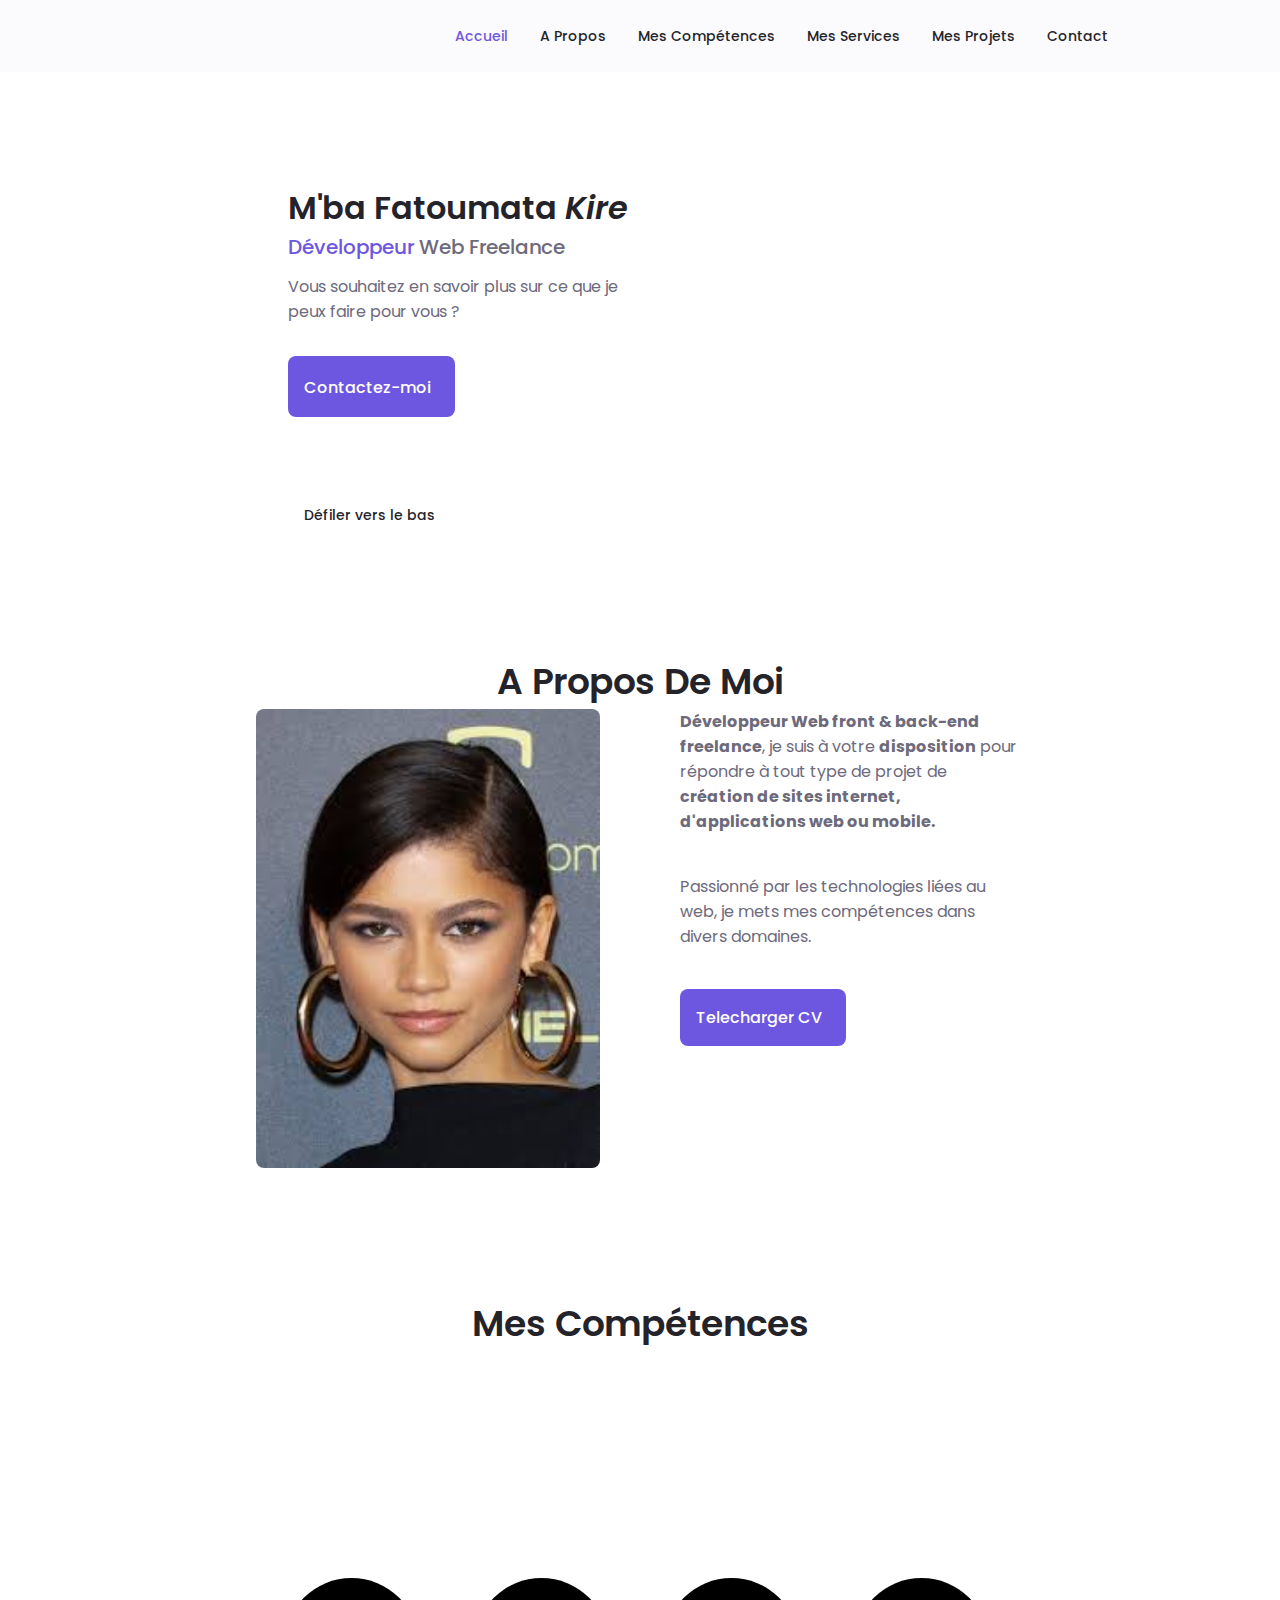
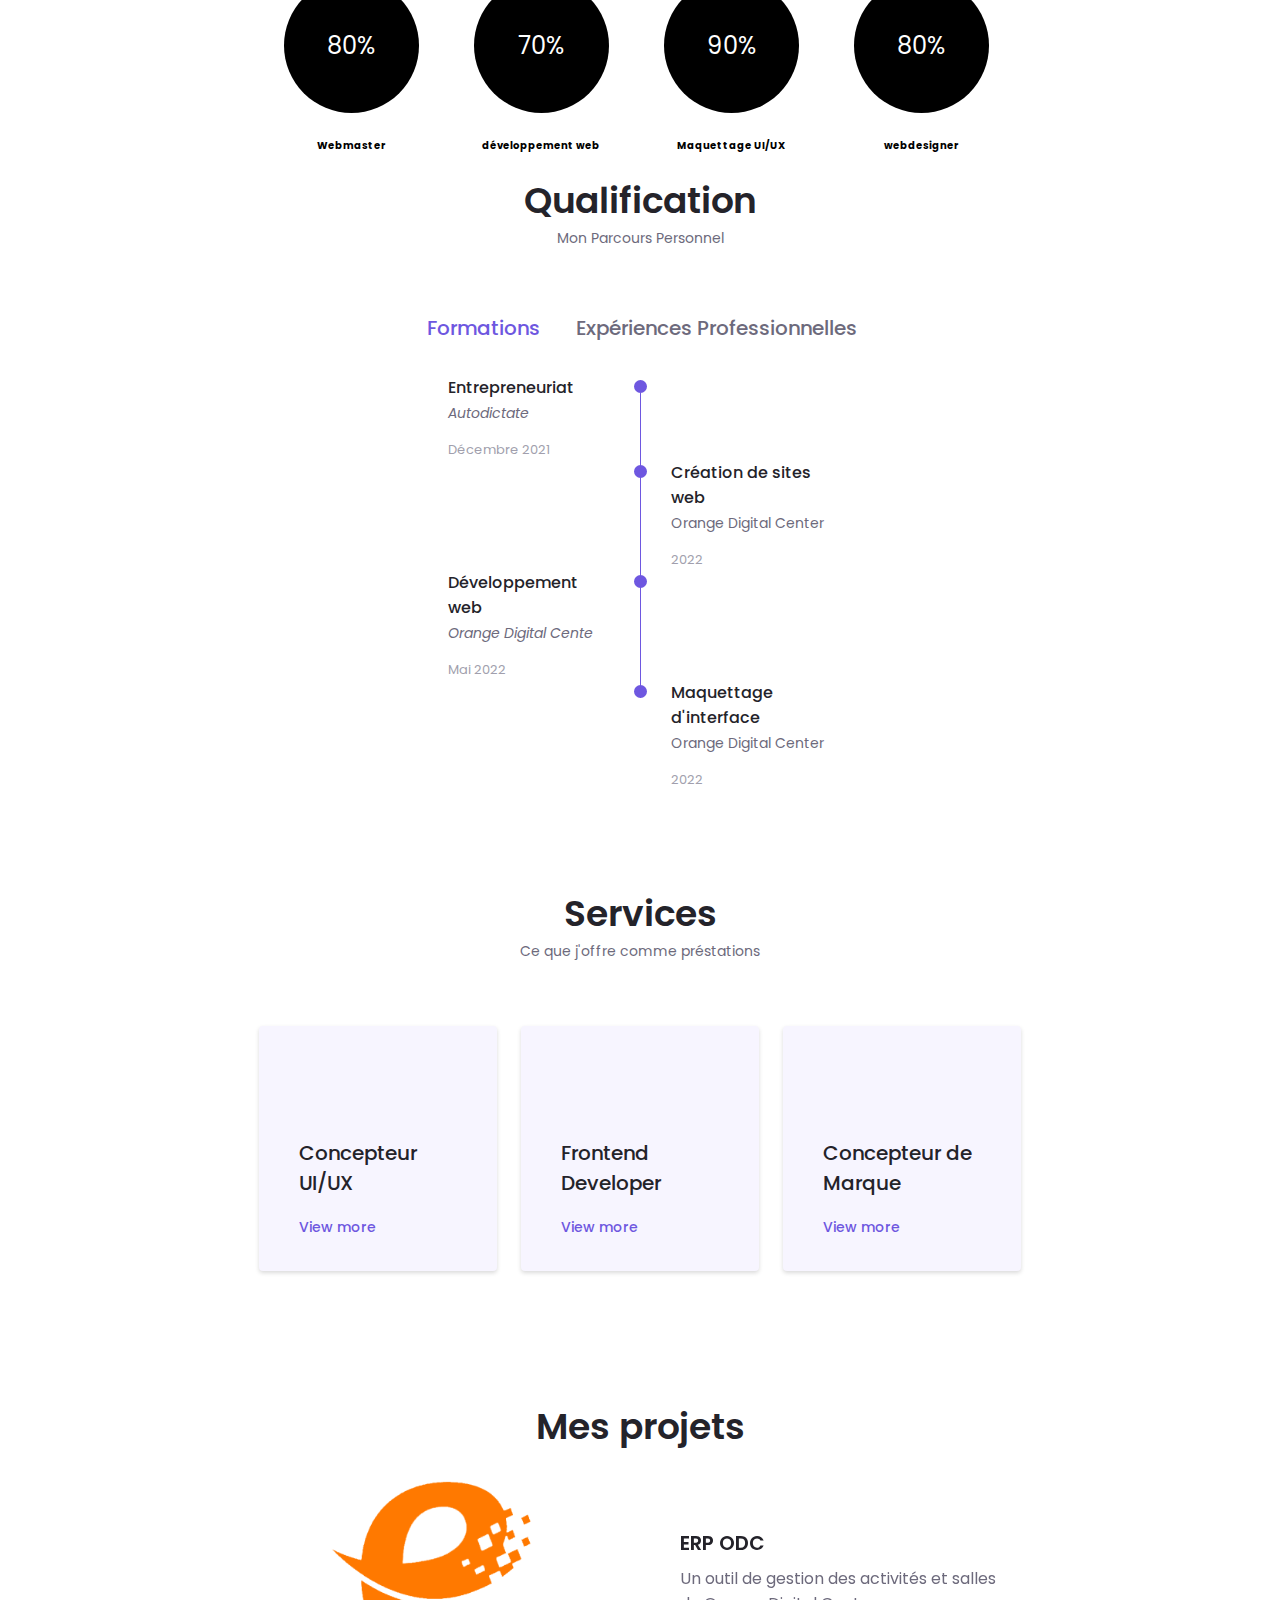
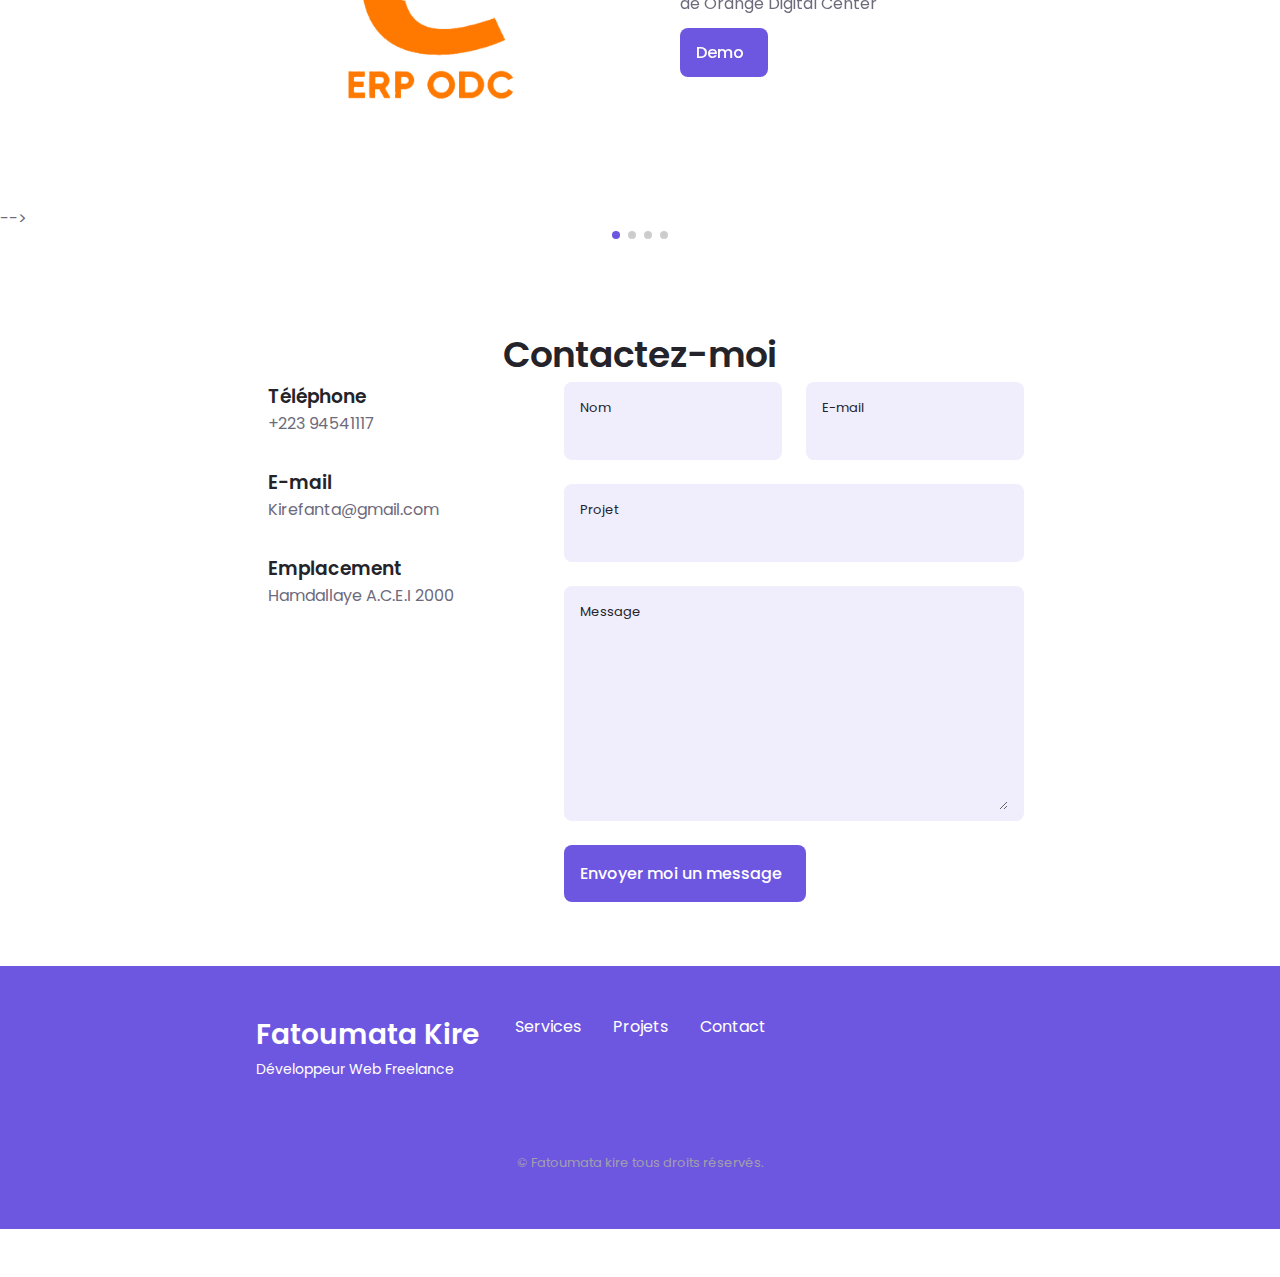
==== commit 8152cb17: "modification- demande par Mme" ====
--- a/index.html
+++ b/index.html
@@ -139,7 +139,7 @@
                     <div class="home__data">
                         <h1 class="home__title">M'ba Fatoumata <em>Kire</em></h1>
                         <h3 class="home__subtitle"><span class="textecolor">Développeur</span > Web Freelance </h3>
-                    <p class="home__description">Vous souhaitez en savoir plus sur ce que je peux faire pour vous ? .</p>
+                    <p class="home__description">Vous souhaitez en savoir plus sur ce que je peux faire pour vous ?</p>
                         <a href="#contact" class="button button-flex">
                             Contactez-moi <i class="uil uil-message button__icon"></i>
                         </a>
@@ -164,9 +164,9 @@
                 <img src="assets/img/zz.jfif" alt="" class="about__img">
 
                 <div class="about__data">
-                    <p class="about__description"> <strong>Développeur Web front & back-end  freelance</strong>, je suis à votre <strong>disposition</strong>  pour répondre à tout type de projets de <strong>création de sites internet, de développement spécifique ou d'applications web.</strong> 
+                    <p class="about__description"> <strong>Développeur Web front & back-end  freelance</strong>, je suis à votre <strong>disposition</strong>  pour répondre à tout type de projet de <strong>création de sites internet,  d'applications web ou mobile.</strong> 
                     </p>
-                    <P class="about__description"> Passionné par les technologies liées au Web, je mets mes compétences au service de vos besoins dans divers domaines.</P>
+                    <P class="about__description"> Passionné par les technologies liées au web, je mets mes compétences dans divers domaines.</P>
 
                    <div class="about__info">
                         <!--<div>
@@ -186,8 +186,8 @@
                     </div>>-->
 
                     <div class="about__buttons">
-                        <a download="" href="assets/pdf/Kire-Cv.pdf" class="button button--flex">
-                            Download CV<i class="uil uil-download-alt button__icon"></i>
+                        <a download="" href="assets/pdf/CV-PDF.pdf" class="button button--flex">
+                            Telecharger CV<i class="uil uil-download-alt button__icon"></i>
                         </a>
                     </div>
                 </div>
@@ -436,7 +436,7 @@
 
                     <div class="qualification__button button--flex" data-target="#work">
                         <i class="uil uil-briefcase-alt qualification__icon"></i>
-                        Expérience Professionnelles
+                        Expériences Professionnelles
                     </div>
                 </div>
 
@@ -758,6 +758,20 @@
                     </a>
                 </div>
             </div>
+        
+            <div class="portfolio__content grid swiper-slide">
+                <img src="assets/img/WK3.png" alt="" class="portfolio__img">
+
+                <div class="portfolio_">
+                    <h3 class="portfolio__title">Réalisation d'un site portofolio</h3>
+                    <p class="portfolio__description"> Une site mobile/web adaptable à tous les appareils, avec des composants d'interface utilisateurs et des interactions animées.</p>.
+                    <a href="#" class="button button--flex button--small portfolio__button">
+                        Demo
+                        <i class="uil uil-arrow-right button__icon"></i>
+                    </a>
+                </div>
+            </div>
+            
                 </div>
 
             <!-- add arrows-->
@@ -778,7 +792,7 @@
         </section>
 
         <!--==================== PROJECT IN MIND ====================-->
-        <section class="project section">
+        <!-- <section class="project section">
 
             <div class="project__bg">
                 <div class="project__container container grid">
@@ -796,7 +810,7 @@
                 </div>
             </div>
 
-        </section>
+        </section> -->
 
         <!--==================== TESTIMONIAL ====================-->
         <!--<section class="testimonial section">
@@ -944,7 +958,7 @@
 
                     <div>
                         <a href="#" class="button button--flex">
-                            Send message
+                    Envoyer moi un message
                             <i class="uil uil-message button__icon"></i>
                         </a>
                     </div>
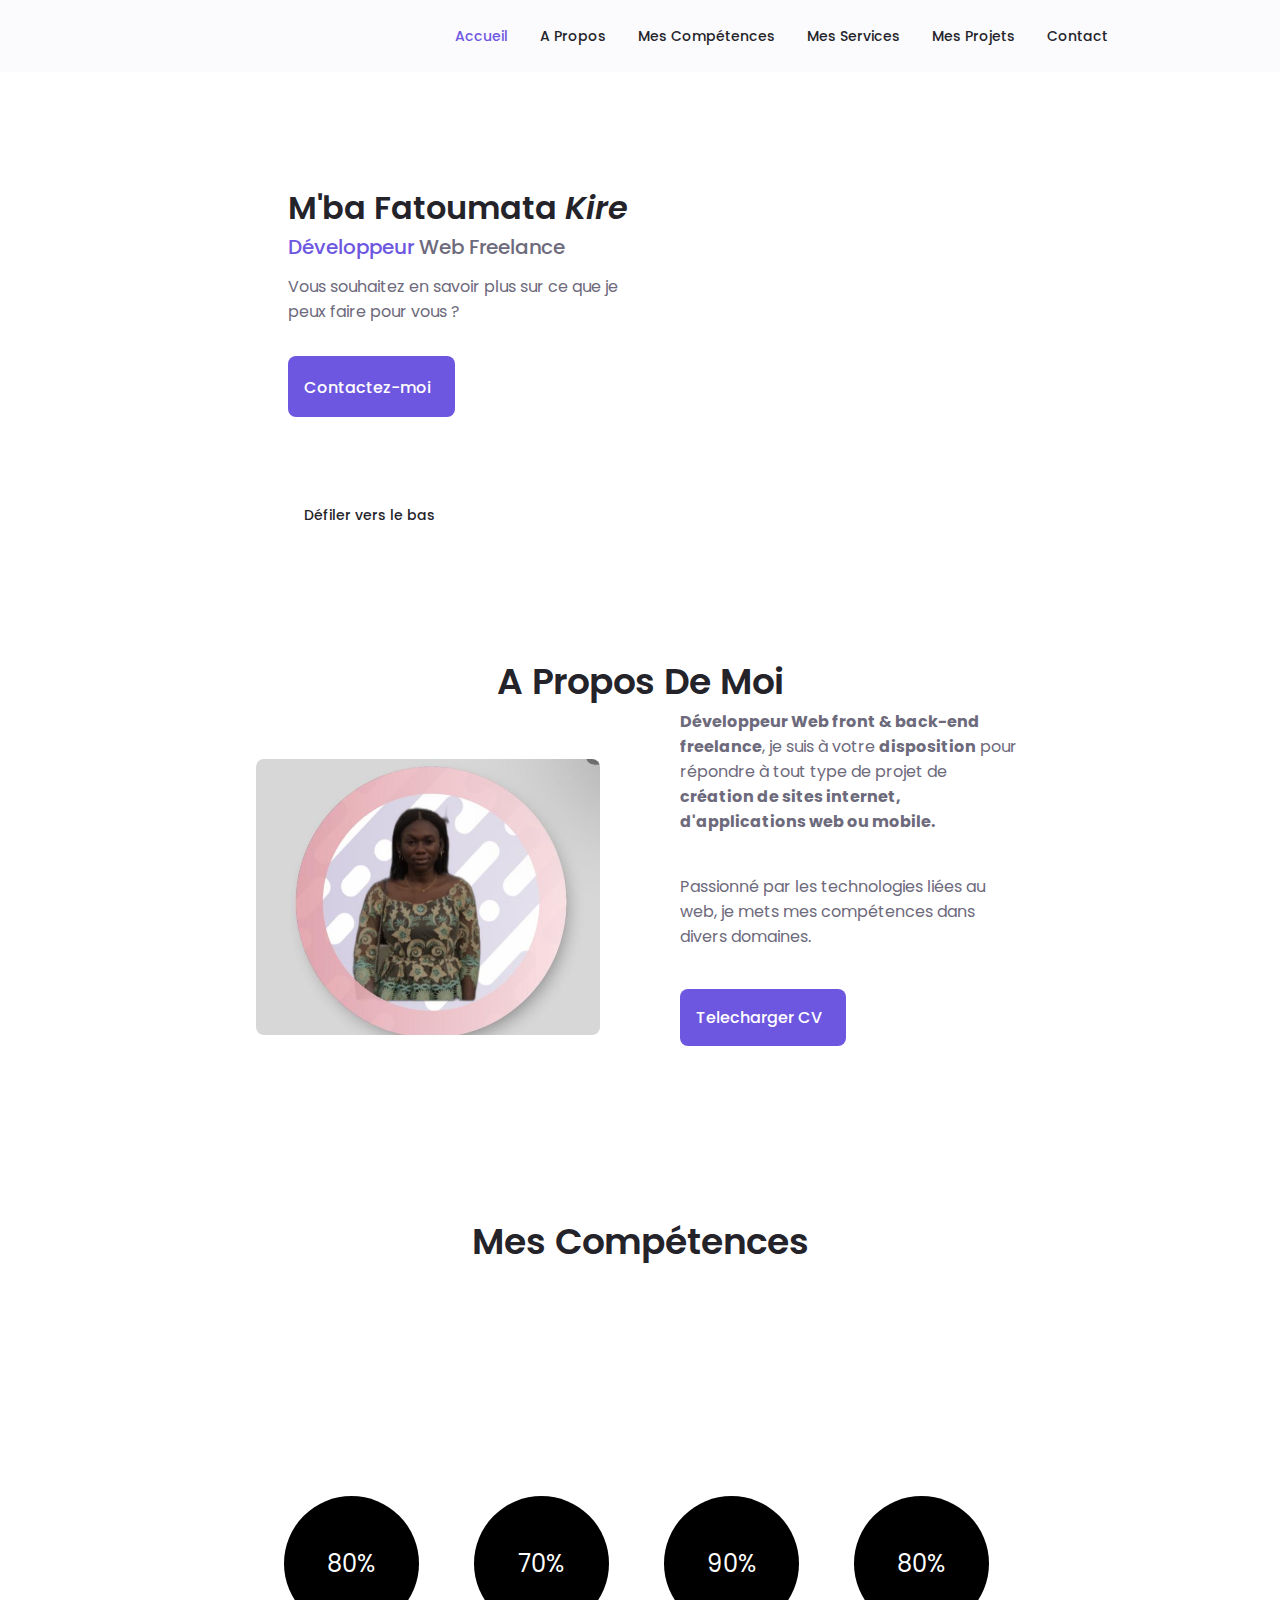
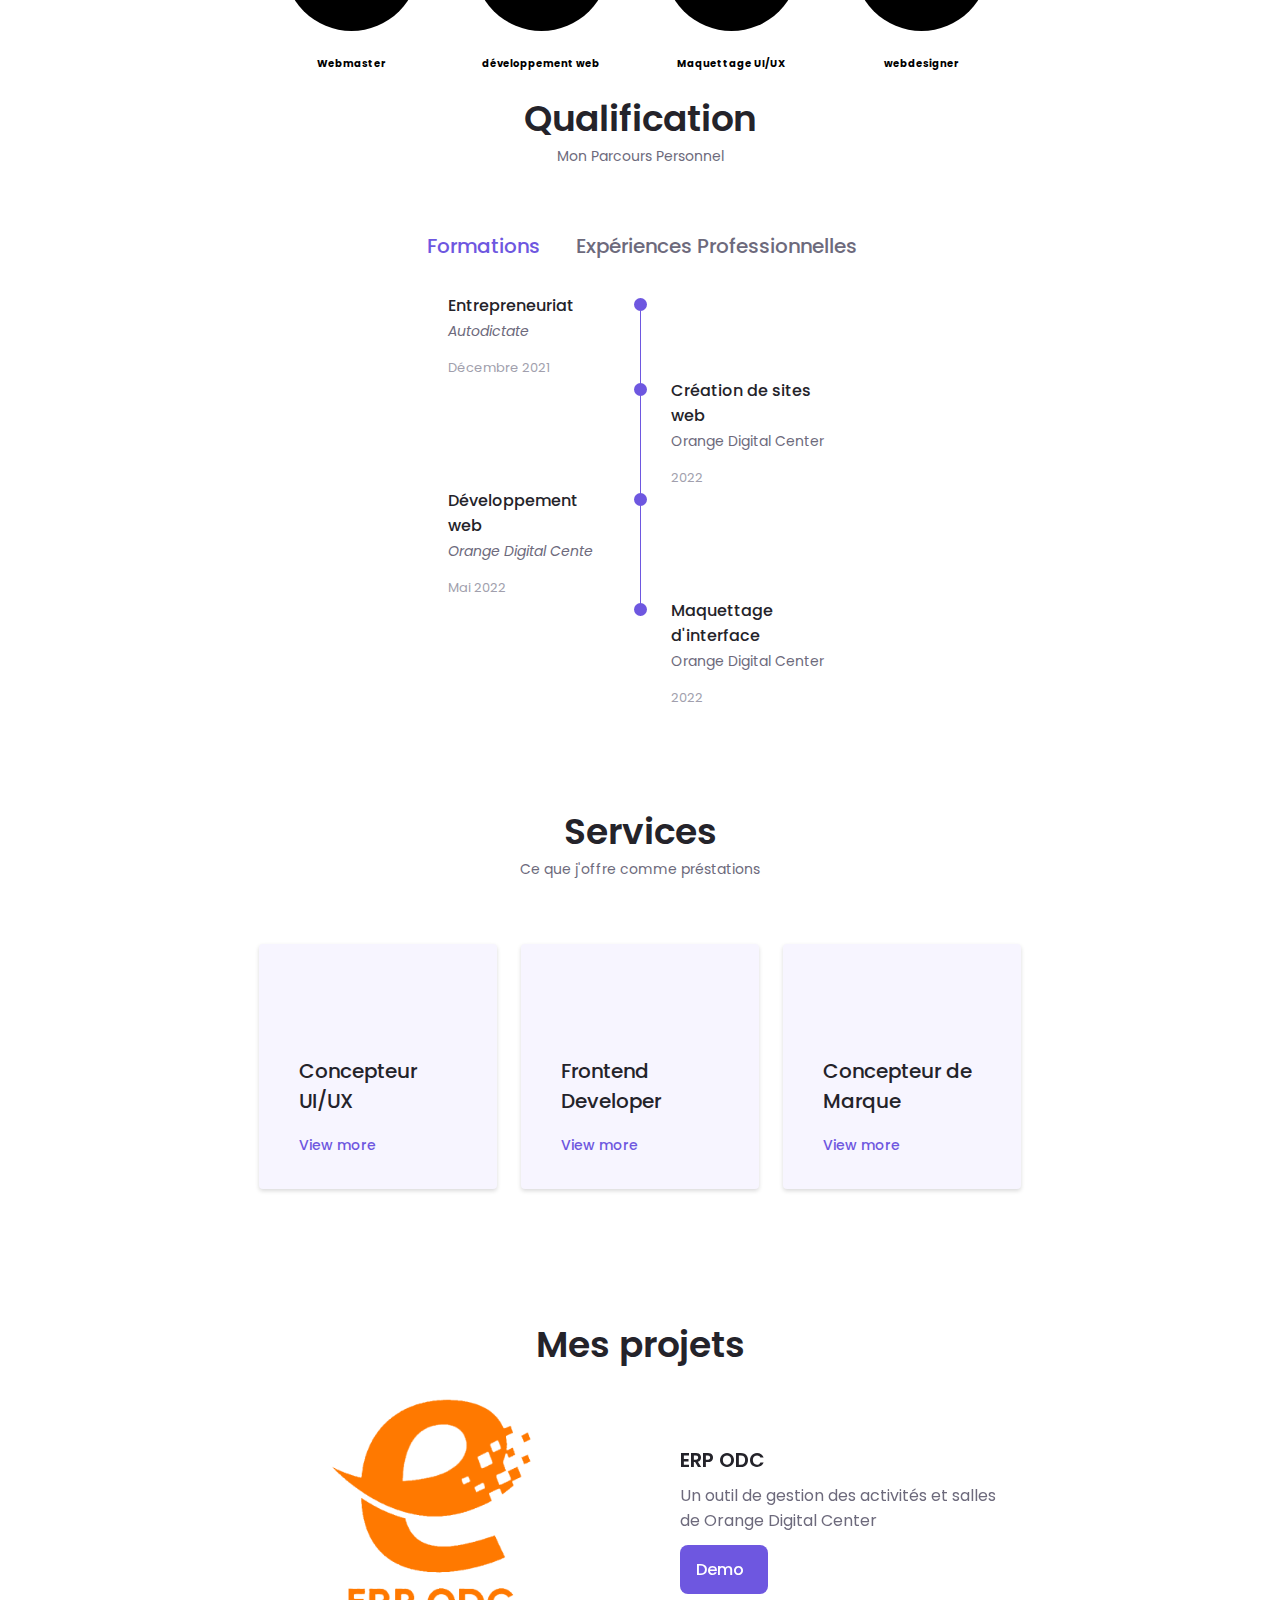
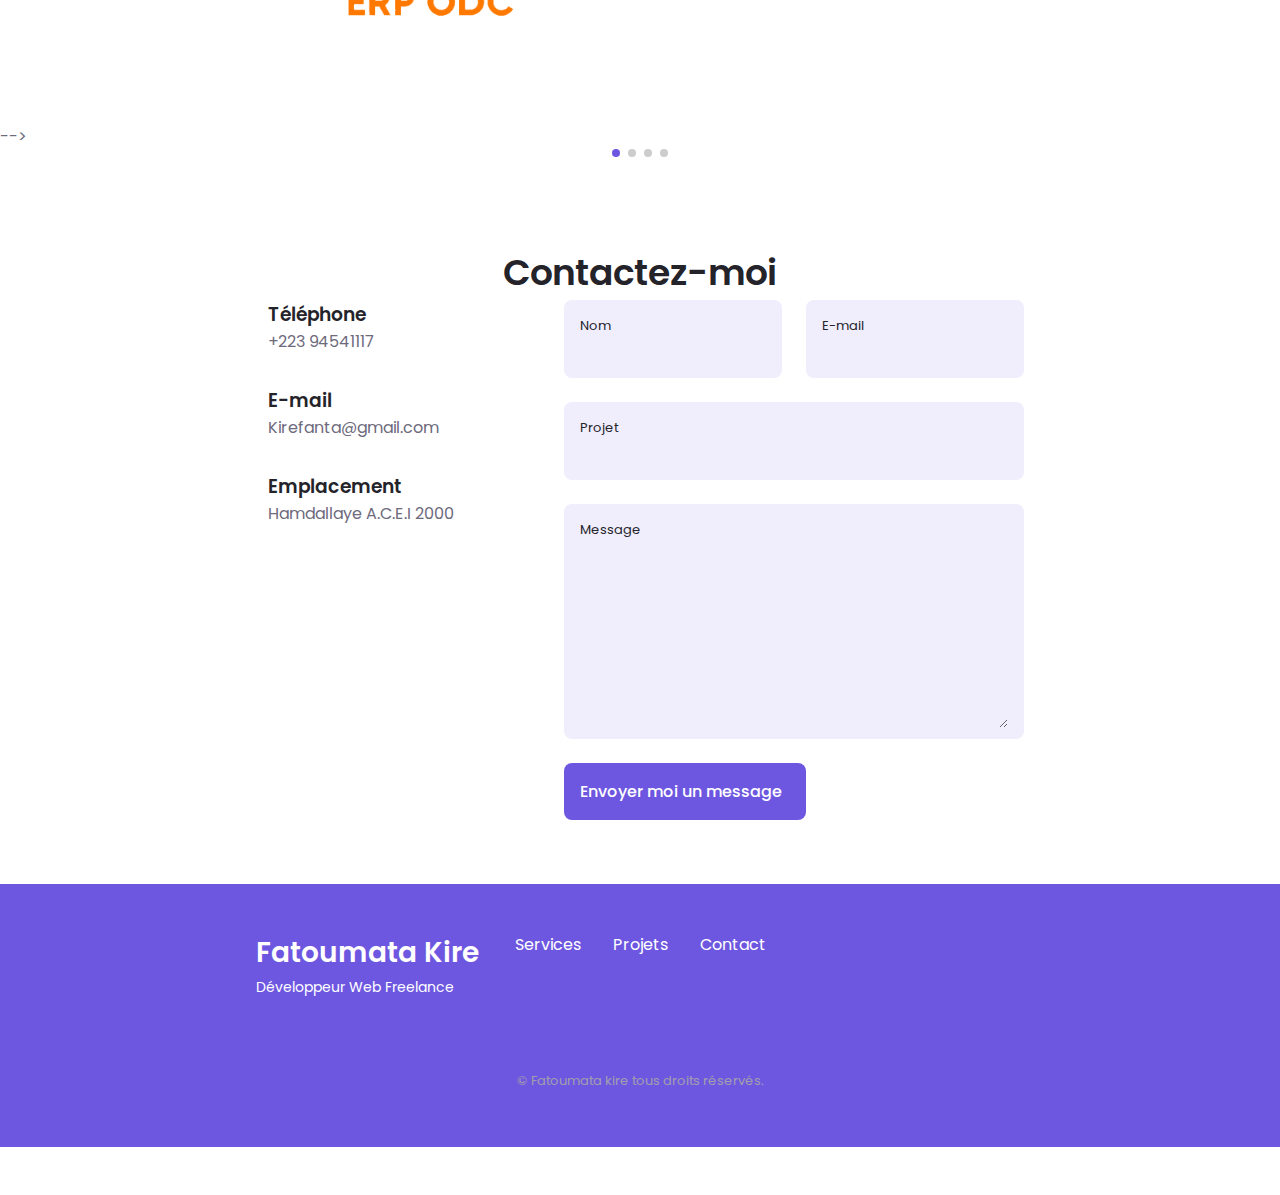
==== commit bac6ec0a: "test" ====
--- a/index.html
+++ b/index.html
@@ -1,1024 +1,1025 @@
-<!DOCTYPE html>
-<html lang="fr">
-
-<head>
-    <meta charset="UTF-8">
-    <meta name="viewport" content="width=device-width, initial-scale=1.0">
-
-    <!--==================== UNICONS ====================-->
-    <link rel="stylesheet" href="https://unicons.iconscout.com/release/v4.0.0/css/line.css">
-
-    <!--==================== SWIPER CSS ====================-->
-    <link rel="stylesheet" href="assets/css/swiper-bundle.min.css">
-
-    <!--==================== CSS ====================-->
-    <link rel="stylesheet" href="assets/css/styles.css">
-    <!-- js-->
-
-   <link rel= stylesheet href="https://stackpath.bootstrapcdn.com/bootstrap/4.3.1/js/bootstrap.bundle.min.js">
-<!--querry-->
-<link rel="stylesheet" href="https://cdnjs.cloudflare.com/ajax/libs/jquery/3.2.1/jquery.min.js">
-
-    <title>Portfolio-KireFanta</title>                                                                         
-</head>
-
-<body>
-    <!--==================== HEADER ====================-->
-    <header class="header" id="header">
-        <nav class="nav container">
-           <!--<p><a href="#" class="nav__logo">M'Ba Fatoumata Kire</a></p> -->
-
-            <div class="nav__menu" id="nav-menu">
-                <ul class="nav__list grid">
-                    <li class="nav__item">
-                        <a href="#Accueil" class="nav__link active-link">
-                            <i class="uil uil-estate nav__icon"></i>Accueil 
-                        </a>
-                    </li>
-                    <li class="nav__item">
-                        <a href="#A Propos" class="nav__link">
-                            <i class="uil uil-user nav__icon"></i>  A Propos
-                        </a>
-                    </li>
-                    <li class="nav__item">
-                        <a href="#Mes Compétences" class="nav__link">
-                            <i class="uil uil-file-alt nav__icon"></i> Mes Compétences 
-                        </a>
-                    </li>
-                    <li class="nav__item">
-                        <a href="# Mes services" class="nav__link">
-                            <i class="uil uil-briefcase nav__icon"></i>Mes Services
-                        </a>
-                    </li>
-                    <li class="nav__item">
-                        <a href="#MES projets" class="nav__link">
-                            <i class="uil uil-scenery nav__icon"></i>Mes Projets
-                        </a>
-                    </li>
-                    <li class="nav__item">
-                        <a href="#contact" class="nav__link">
-                            <i class="uil uil-message nav__icon"></i>Contact
-                        </a>
-                    </li>
-                </ul>
-                <i class="uil uil-times nav__close" id="nav-close"></i>
-
-            </div>
-
-            <div class="nav__btns">
-
-                <!-- Theme change button -->
-
-                <i class="uil uil-moon change-theme" id="theme-button"></i>
-
-                <div class="nav__toggle" id="nav-toggle">
-                    <i class="uil uil-apps"> </i>
-
-                </div>
-            </div>
-        </nav>
-    </header>
-
-    <!--==================== MAIN ====================-->
-    <main class="main">
-        <!--==================== HOME ====================-->
-        <section class="home section" id="home">
-            <div class="home__container container grid">
-                <div class="home__content grid">
-                    <div class="home__social">
-                        <a href="http://linkedin.com/" target="_blank" class="home__social-icon">
-                            <i class="uil uil-linkedin-alt"></i>
-                        </a>
-                    <!--<a href="http://dribble.com" target="_blank" class="home__social-icon">
-                            <i class="uil uil-dribbble"></i>
-                        </a>-->
-                        <a href="http://github.com" target="_blank" class="home__social-icon">
-                            <i class="uil uil-github-alt"></i>
-                        </a>
-                    </div>
-
-                    <div class="home__img">
-                        <!-- <svg class="home__blob" viewBox="0 0 200 187" xmlns="http://www.w3.org/2000/svg"
-                            xmlns:xlink="http://www.w3.org/1999/xlink">
-                            <mask id="mask0" mask-type="alpha">
-                                <path
-                                    d="
-                                        M 5, 50
-                                        a 50,50 0 1,1 30,0
-                                        a 50,50 0 1,1 -30,0
-                                    "
-                                    />
-
-                            </mask>
-                            
-                            <g mask="url(#mask0)">
-                                <path d="M190.312 36.4879C206.582 62.1187 201.309 102.826 182.328 134.186C163.346 
-                                    165.547 130.807 187.559 100.226 186.353C69.6454 185.297 41.0228 161.023 21.7403 
-                                    129.362C2.45775 97.8511 -7.48481 59.1033 6.67581 34.5279C20.9871 10.1032 59.7028 
-                                    -0.149132 97.9666 0.00163737C136.23 0.303176 174.193 10.857 190.312 36.4879Z" />
-                                <image class="home__blob-img" x="12" y="18" xlink:href="assets/img/Z.webp" />
-                            </g>
-                        </svg> -->
-                        <svg viewBox="0 0 200 187" xmlns="http://www.w3.org/2000/svg" xmlns:xlink="http://www.w3.org/1999/xlink">
-                            <mask id="mask0" mask-type="alpha">
-                                <path d="M190.312 36.4879C206.582 62.1187 201.309 102.826 182.328 134.186C163.346 165.547 
-                                130.807 187.559 100.226 186.353C69.6454 185.297 41.0228 161.023 21.7403 129.362C2.45775 
-                                97.8511 -7.48481 59.1033 6.67581 34.5279C20.9871 10.1032 59.7028 -0.149132 97.9666 
-                                0.00163737C136.23 0.303176 174.193 10.857 190.312 36.4879Z"/>
-                            </mask>
-                            <g mask="url(#mask0)">
-                                <path d="M190.312 36.4879C206.582 62.1187 201.309 102.826 182.328 134.186C163.346 
-                                165.547 130.807 187.559 100.226 186.353C69.6454 185.297 41.0228 161.023 21.7403 
-                                129.362C2.45775 97.8511 -7.48481 59.1033 6.67581 34.5279C20.9871 10.1032 59.7028 
-                                -0.149132 97.9666 0.00163737C136.23 0.303176 174.193 10.857 190.312 36.4879Z"/>
-                                <image xlink:href="assets/img/project.png"/>
-                            </g>
-                        </svg>
-                    </div>
-
-                    <div class="home__data">
-                        <h1 class="home__title">M'ba Fatoumata <em>Kire</em></h1>
-                        <h3 class="home__subtitle"><span class="textecolor">Développeur</span > Web Freelance </h3>
-                    <p class="home__description">Vous souhaitez en savoir plus sur ce que je peux faire pour vous ?</p>
-                        <a href="#contact" class="button button-flex">
-                            Contactez-moi <i class="uil uil-message button__icon"></i>
-                        </a>
-                    </div>
-                </div>
-                <div class="home__scroll">
-                    <a href="#about" class="home__scroll-button button--flex">
-                        <i class="uil uil-mouse-alt-2 home__scroll-mouse"></i>
-                        <span class="home__scroll-name">Défiler vers le bas</span>
-                        <i class="uil uil-arrow-down home__scroll-arrow"></i>
-                    </a>
-                </div>
-            </div>
-        </section>
-
-        <!--==================== ABOUT ====================-->
-        <section class="about section" id="about">
-            <h2 class="section__title">A Propos De Moi </h2>
-            <!--<span class="section__subtitle">My introduction</span>-->
-
-            <div class="about__container container grid">
-                <img src="assets/img/zz.jfif" alt="" class="about__img">
-
-                <div class="about__data">
-                    <p class="about__description"> <strong>Développeur Web front & back-end  freelance</strong>, je suis à votre <strong>disposition</strong>  pour répondre à tout type de projet de <strong>création de sites internet,  d'applications web ou mobile.</strong> 
-                    </p>
-                    <P class="about__description"> Passionné par les technologies liées au web, je mets mes compétences dans divers domaines.</P>
-
-                   <div class="about__info">
-                        <!--<div>
-                            <span class="about__info-title">08+</span>
-                            <span class="about__info-name">Years of <br> experience</span>
-                        </div>
-
-                        <div>
-                            <span class="about__info-title">20+</span>
-                            <span class="about__info-name">Completed <br> projects</span>
-                        </div>
-
-                        <div>
-                            <span class="about__info-title">05+</span>
-                            <span class="about__info-name">Companies <br> worked</span>
-                        </div>
-                    </div>>-->
-
-                    <div class="about__buttons">
-                        <a download="" href="assets/pdf/CV-PDF.pdf" class="button button--flex">
-                            Telecharger CV<i class="uil uil-download-alt button__icon"></i>
-                        </a>
-                    </div>
-                </div>
-            </div>
-
-        </section>
-
-        <!--==================== SKILLS ====================-->
-        <section class="skills section" id="skills">
-            <h2 class="section__title">Mes Compétences </h2>
-            <!--<span class="section__subtitle">My technical level</span>-->
-
-
-
-           <!-- <div class="row d-flex justify-content-center mt-100">
-
-                <div class="col-md-6">
-     
-     
-     
-                    <div class="progress blue">
-                      <span class="progress-left">
-                                        <span class="progress-bar"></span>
-                      </span>
-                      <span class="progress-right">
-                                        <span class="progress-bar"></span>
-                      </span>
-                      <div class="progress-value">90%</div>
-                    </div>
-     
-                    
-                      <div class="progress yellow">
-                        <span class="progress-left">
-                                        <span class="progress-bar"></span>
-                        </span>
-                        <span class="progress-right">
-                                        <span class="progress-bar"></span>
-                        </span>
-                        <div class="progress-value">37.5%</div>
-                      </div>
-                    
-     
-     
-                   
-                </div>
-               
-            </div>-->
-
-         <div class="skills__container container grid">
-                <div>
-                    <!--==================== SKILLS 1 ====================-->
-                    <div class="skills__content skills__open">
-                        <div class="skills__header">
-                            <!--<i class="uil uil-brackets-curly skills__icon"></i>-->
-                            <div class="row d-flex justify-content-center mt-100">
-
-                                <div class="col-md-6">
-                     
-                     
-                     
-                                    <div class="progress blue">
-                                      <span class="progress-left">
-                                                        <span class="progress-bar"></span>
-                                      </span>
-                                      <span class="progress-right">
-                                                        <span class="progress-bar"></span>
-                                      </span>
-                                      <div class="progress-value">80%</div>
-
-                                      <div class="progress-text">
-                                        <h6>Webmaster</h6>
-                                     </div>
-                                    </div>
-                                    
-                     
-                                    
-                                      <div class="progress yellow">
-                                        <span class="progress-left">
-                                                        <span class="progress-bar"></span>
-                                        </span>
-                                        <span class="progress-right">
-                                                        <span class="progress-bar"></span>
-                                        </span>
-                                        <div class="progress-value">70%</div>
-                                        <div class="progress-text">
-                                            <h6>développement web</h6>
-                                         </div>
-                                      </div>
-                                       
-
-                                      <div class="progress green">
-                                        <span class="progress-left">
-                                                        <span class="progress-bar"></span>
-                                        </span>
-                                        <span class="progress-right">
-                                                        <span class="progress-bar"></span>
-                                        </span>
-                                        <div class="progress-value">90%</div>
-                                        <div class="progress-text">
-                                            <h6>Maquettage UI/UX</h6>
-                                         </div>
-                                      </div>
-
-                                      <div class="progress purple">
-                                        <span class="progress-left">
-                                                        <span class="progress-bar"></span>
-                                        </span>
-                                        <span class="progress-right">
-                                                        <span class="progress-bar"></span>
-                                        </span>
-                                        <div class="progress-value">80%</div>
-                                        <div class="progress-text">
-                                            <h6> webdesigner</h6>
-                                         </div>
-                                      </div>
-                     
-                     
-                                   
-                                </div>
-                               
-                            </div>
-
-                           <!-- <div>
-                                <h1 class="skills__title">Frontend developer</h1>
-                                <span class="skills__subtitle">More than 4 years</span>
-                            </div>
-
-                            <i class="uil uil-angle-down skills__arrow"></i>
-                        </div>
-
-                        <div class="skills__list grid">
-                            <div class="skills__data">
-                                <div class="skills__titles">
-                                    <h3 class="skills__name">HTML</h3>
-                                    <span class="skills__number">90%</span>
-
-                                </div>
-                                <div class="skills__bar">
-                                    <div class="skills__percentage skills__html"></div>
-                                </div>
-
-                            </div>
-
-                            <div class="skills__data">
-                                <div class="skills__titles">
-                                    <h3 class="skills__name">CSS</h3>
-                                    <span class="skills__number">90%</span>
-
-                                </div>
-                                <div class="skills__bar">
-                                    <div class="skills__percentage skills__css"></div>
-                                </div>
-
-                            </div>
-
-                            <div class="skills__data">
-                                <div class="skills__titles">
-                                    <h3 class="skills__name">JavaScript</h3>
-                                    <span class="skills__number">90%</span>
-
-                                </div>
-                                <div class="skills__bar">
-                                    <div class="skills__percentage skills__js"></div>
-                                </div>
-
-                            </div>
-
-                            <div class="skills__data">
-                                <div class="skills__titles">
-                                    <h3 class="skills__name">React</h3>
-                                    <span class="skills__number">90%</span>
-
-                                </div>
-                                <div class="skills__bar">
-                                    <div class="skills__percentage skills__react"></div>
-                                </div>
-
-                            </div>
-                        </div>
-                    </div>-->
-                    <!--==================== SKILLS 2 ====================-->
-                    <!---->
-                    <!--<div class="skills__content skills__close">
-                        <div class="skills__header">
-                            <i class="uil uil-server-network skills__icon"></i>
-
-                            <div>
-                                <h1 class="skills__title">Backend developer</h1>
-                                <span class="skills__subtitle">More than 4 years</span>
-                            </div>
-
-                            <i class="uil uil-angle-down skills__arrow"></i>
-                        </div>
-
-                        <div class="skills__list grid">
-                            <div class="skills__data">
-                                <div class="skills__titles">
-                                    <h3 class="skills__name">Node</h3>
-                                    <span class="skills__number">90%</span>
-
-                                </div>
-                                <div class="skills__bar">
-                                    <div class="skills__percentage skills__node"></div>
-                                </div>
-
-                            </div>
-
-                            <div class="skills__data">
-                                <div class="skills__titles">
-                                    <h3 class="skills__name">Firebase</h3>
-                                    <span class="skills__number">90%</span>
-
-                                </div>
-                                <div class="skills__bar">
-                                    <div class="skills__percentage skills__firebase"></div>
-                                </div>
-
-                            </div>
-
-
-                                                 
-
-
-                    </div>
-                </div>-->
-            </div>
-            </div>
-
-
-            </div>
-            </div>
-
-        </section>
-
-        <!--==================== QUALIFICATION ====================-->
-        <section class="qualification__section">
-            <h2 class="section__title">Qualification</h2>
-            <span class="section__subtitle">Mon Parcours Personnel</span>
-
-            <div class="qualification__container container">
-                <div class="qualification__tabs">
-                    <div class="qualification__button button--flex qualification__active" data-target='#education'>
-                        <i class="uil uil-graduation-cap qualification__icon"></i>
-                       Formations
-                    </div>
-
-                    <div class="qualification__button button--flex" data-target="#work">
-                        <i class="uil uil-briefcase-alt qualification__icon"></i>
-                        Expériences Professionnelles
-                    </div>
-                </div>
-
-                <div class="qualification__sections">
-            <!--==================== QUALIFICATION CONTENT 1 ====================-->
-            <div class="qualification__content qualification__active" data-content id="education">
-             <!--==================== QUALIFICATION 1 ====================--> 
-             <div class="qualification__data">
-                 <div>
-                     <h3 class="qualification__title">Entrepreneuriat</h3>
-                     <span class="qualification__subtitle"><em>Autodictate</em>   </span>
-                     <div class="qualification__calendar">
-                        <i class="uil uil-calendar-alt"></i>
-                        Décembre 2021
-                     </div>
-                 </div>
-
-                 <div>
-                     <span class="qualification__rounder"></span>
-                     <span class="qualification__line"></span>
-                 </div>
-             </div>
-             
-             <!--==================== QUALIFICATION 2 ====================--> 
-             <div class="qualification__data">
-                <div></div>
-                <div>
-                   <span class="qualification__rounder"></span>
-                   <span class="qualification__line"></span>
-                </div>
-
-                <div>
-                    <h3 class="qualification__title">Création de sites web </h3>
-                    <span class="qualification__subtitle">Orange Digital Center </span>
-                    <div class="qualification__calendar">
-                       <i class="uil uil-calendar-alt"></i>
-                     2022
-                    </div>
-                </div>
-            </div> 
-
-            <!--==================== QUALIFICATION 3 ====================--> 
-            <div class="qualification__data">
-                <div>
-                    <h3 class="qualification__title">Développement web</h3>
-                    <span class="qualification__subtitle"> <em> Orange Digital Cente</em> </span>
-                    <div class="qualification__calendar">
-                       <i class="uil uil-calendar-alt"></i>
-                      Mai 2022
-                    </div>
-                </div>
-
-                <div>
-                    <span class="qualification__rounder"></span>
-                    <span class="qualification__line"></span>
-                </div>
-            </div> 
-
-            <!--==================== QUALIFICATION 4 ====================--> 
-            <div class="qualification__data">
-                <div></div>
-                <div>
-                    <span class="qualification__rounder"></span>
-                   <!-- <span class="qualification__line"></span> -->
-                </div>
-
-                <div>
-                    <h3 class="qualification__title"> Maquettage d'interface</h3>
-                    <span class="qualification__subtitle">Orange Digital Center </span>
-                    <div class="qualification__calendar">
-                       <i class="uil uil-calendar-alt"></i>
-                      2022
-                    </div>
-                </div>
-
-                
-            </div>
-            </div>
-            
-            <!--==================== QUALIFICATION CONTENT 2 ====================-->
-            <div class="qualification__content" data-content id="work">
-                <!--==================== QUALIFICATION 1 ====================--> 
-                <div class="qualification__data">
-                    <div>
-                        <h3 class="qualification__title">Création de site Portfolio</h3>
-                        <span class="qualification__subtitle">Orange Digital Center</span>
-                        <div class="qualification__calendar">
-                           <i class="uil uil-calendar-alt"></i>
-                          2022
-                        </div>
-                    </div>
-   
-                    <div>
-                        <span class="qualification__rounder"></span>
-                        <span class="qualification__line"></span>
-                    </div>
-                </div>
-                
-                <!--==================== QUALIFICATION 2 ====================--> 
-                <div class="qualification__data">
-                   <div></div>
-                   <div>
-                      <span class="qualification__rounder"></span>
-                      <span class="qualification__line"></span>
-                   </div>
-   
-                   <div>
-                       <h3 class="qualification__title">Un outil de gestion des activités et salles de Orange Digital Center</h3>
-                       <span class="qualification__subtitle">Orange Digital Center</span>
-                       <div class="qualification__calendar">
-                          <i class="uil uil-calendar-alt"></i>
-                          2018 - 2020
-                       </div>
-                   </div>
-               </div> 
-   
-               <!--==================== QUALIFICATION 3 ====================--> 
-               <div class="qualification__data">
-                   <div>
-                       <h3 class="qualification__title">Plateforme de gestion des erreurs d'un projet de développement</h3>
-                       <span class="qualification__subtitle">Orange Digital Center</span>
-                       <div class="qualification__calendar">
-                          <i class="uil uil-calendar-alt"></i>
-                          2017 - 2019
-                       </div>
-                   </div>
-   
-                   <div>
-                       <span class="qualification__rounder"></span>
-                       <!-- <span class="qualification__line"></span> -->
-                   </div>
-               </div> 
-          
-               </div> 
-             
-               </div>
-            </div>
-        </section>
-      
-        <!--==================== SERVICES ====================-->
-        <section class="services section" id="services">
-            <h2 class="section__title">Services</h2>
-            <span class="section__subtitle">Ce que j'offre comme préstations</span>
-
-            <div class="services__container container grid">
-        <!--==================== SERVICES 1 ====================-->  
-        <div class="services__content">
-            <div>
-                <i class="uil uil-web-grid services__icon"></i>
-                <h3 class="services__title">Concepteur<br> UI/UX</h3>
-            </div>
-            <span class="button button--flex button--small button--link services__button">
-                View more
-                <i class="uil uil-arrow-right button__icon"></i>
-            </span>
-<!--Voir plus de concepteur UI/UX-->
-            <div class="services__modal">
-                <div class="services__modal-content">
-                    <h4 class="services__modal-title">Concepteur <br> UI/UX</h4>
-                    <i class="uil uil-times services__modal-close"></i>
-
-                    <ul class="services__modal-services grid">
-                        <li class="services__modal-service">
-                            <i class="uil uil-check-circle services__modal-icon"></i>
-                            <p>Je développe l'interface utilisateurs.</p>
-                        </li>
-
-                        <li class="services__modal-service">
-                            <i class="uil uil-check-circle services__modal-icon"></i>
-                            <p>Développement de pages web.</p>
-                        </li>
-
-                        <li class="services__modal-service">
-                            <i class="uil uil-check-circle services__modal-icon"></i>
-                            <p>je crée des interaction d'elements Ux.</p>
-                        </li>
-
-                        <li class="services__modal-service">
-                            <i class="uil uil-check-circle services__modal-icon"></i>
-                            <p>Je positionne la marque de votre entreprise.</p>
-                        </li>
-                    </ul>
-                </div>
-            </div>
-        </div>  
-        
-        <!--==================== SERVICES 2 ====================-->  
-        <div class="services__content">
-            <div>
-                <i class="uil uil-arrow services__icon"></i>
-                <h3 class="services__title">Frontend <br> Developer</h3>
-            </div>
-            <span class="button button--flex button--small button--link services__button">
-                View more
-                <i class="uil uil-arrow-right button__icon"></i>
-            </span>
-
-            <div class="services__modal">
-                <div class="services__modal-content">
-                    <h4 class="services__modal-title">Développeur <br> Frontend</h4>
-                    <i class="uil uil-times services__modal-close"></i>
-
-                    <ul class="services__modal-services grid">
-                        <li class="services__modal-service">
-                            <i class="uil uil-check-circle services__modal-icon"></i>
-                            <p> Je développe l'interface utilisateurs.</p>
-                        </li>
-
-                        <li class="services__modal-service">
-                            <i class="uil uil-check-circle services__modal-icon"></i>
-                            <p>Développement de pages web.</p>
-                        </li>
-
-                        <li class="services__modal-service">
-                            <i class="uil uil-check-circle services__modal-icon"></i>
-                            <p>je crée des interaction d'elements Ux.</p>
-                        </li>
-
-                        <li class="services__modal-service">
-                            <i class="uil uil-check-circle services__modal-icon"></i>
-                            <p>Je positionne la marque de votre entreprise ..</p>
-                        </li>
-                    </ul>
-                </div>
-            </div>
-        </div> 
-
-        <!--==================== SERVICES 3 ====================-->  
-        <div class="services__content">
-            <div>
-                <i class="uil uil-pen services__icon"></i>
-                <h3 class="services__title">Concepteur de <br> Marque</h3>
-            </div>
-            <span class="button button--flex button--small button--link services__button">
-                View more
-                <i class="uil uil-arrow-right button__icon"></i>
-            </span>
-
-            <div class="services__modal">
-                <div class="services__modal-content">
-                    <h4 class="services__modal-title">Concepteur de <br> Marque</h4>
-                    <i class="uil uil-times services__modal-close"></i>
-
-                    <ul class="services__modal-services grid">
-                        <li class="services__modal-service">
-                            <i class="uil uil-check-circle services__modal-icon"></i>
-                            <p>Je développe l'interface utilisateurs..</p>
-                        </li>
-
-                        <li class="services__modal-service">
-                            <i class="uil uil-check-circle services__modal-icon"></i>
-                            <p>je crée des interaction d'elements Ux..</p>
-                        </li>
-
-                        <li class="services__modal-service">
-                            <i class="uil uil-check-circle services__modal-icon"></i>
-                            <p>Développement de pages web.</p>
-                        </li>
-
-                        <li class="services__modal-service">
-                            <i class="uil uil-check-circle services__modal-icon"></i>
-                            <p>Je positionne la marque de votre entreprise .</p>
-                        </li>
-                    </ul>
-                </div>
-            </div>
-        </div> 
-            </div>
-        </section>
-        <!--==================== PORTFOLIO ====================-->
-        <section class="portfolio section" id="portfolio">
-
-            <h2 class="section__title">Mes projets </h2>
-           <!-- <span class="section__subtitle">Most recent works</span>-->
-
-            <div class="portfolio__container container swiper-container">
-                <div class="swiper-wrapper">
-        <!--==================== PORTFOLIO 1 ====================-->
-        
-            <div class="portfolio__content grid swiper-slide">
-                <img src="assets/img/erp.png" alt="" class="portfolio__img">
-
-                <div class="portfolio_">
-                    <h3 class="portfolio__title">ERP ODC </h3>
-                    <p class="portfolio__description">Un outil de gestion des activités et salles de Orange Digital Center</p>
-                    <a href="#" class="button button--flex button--small portfolio__button">
-                        Demo
-                        <i class="uil uil-arrow-right button__icon"></i>
-                    </a>
-                </div>
-            </div>
-
-            <!--==================== PORTFOLIO 2 ====================-->
-        
-            <div class="portfolio__content grid swiper-slide">
-                <img src="assets/img/site orange.png" alt="" class="portfolio__img">
-
-                <div class="portfolio_">
-                    <h3 class="portfolio__title">Création de site E-commerce</h3>
-                    <p class="portfolio__description">Site Web adaptable à tous les appareils, avec des composants d'interface utilisateurs et des interactions animées.</p>
-                    <a href="#" class="button button--flex button--small portfolio__button">
-                        Demo
-                        <i class="uil uil-arrow-right button__icon"></i>
-                    </a>
-                </div>
-            </div>
-
-            <!--==================== PORTFOLIO 3 ====================-->
-        
-            <div class="portfolio__content grid swiper-slide">
-                <img src="assets/img/tiktok.png" alt="" class="portfolio__img">
-
-                <div class="portfolio_">
-                    <h3 class="portfolio__title">Tiktok clonage</h3>
-                    <p class="portfolio__description"> Une application mobile adaptable à tous les appareils, avec des composants d'interface utilisateurs et des interactions animées.</p>.
-                    <a href="#" class="button button--flex button--small portfolio__button">
-                        Demo
-                        <i class="uil uil-arrow-right button__icon"></i>
-                    </a>
-                </div>
-            </div>
-        
-            <div class="portfolio__content grid swiper-slide">
-                <img src="assets/img/WK3.png" alt="" class="portfolio__img">
-
-                <div class="portfolio_">
-                    <h3 class="portfolio__title">Réalisation d'un site portofolio</h3>
-                    <p class="portfolio__description"> Une site mobile/web adaptable à tous les appareils, avec des composants d'interface utilisateurs et des interactions animées.</p>.
-                    <a href="#" class="button button--flex button--small portfolio__button">
-                        Demo
-                        <i class="uil uil-arrow-right button__icon"></i>
-                    </a>
-                </div>
-            </div>
-            
-                </div>
-
-            <!-- add arrows-->
-            <div class="swiper-button-next">
-                <i class="uil uil-angle-right-b swiper-portfolio-icon"></i>
-            </div>
-
-            <div class="swiper-button-prev">
-                <i class="uil uil-angle-left-b swiper-portfolio-icon"></i>
-            </div>
-
-            <!-- Add Pagination -->
-            <div class="swiper-pagination"></div>
-            
-        
-        </div>
-
-        </section>
-
-        <!--==================== PROJECT IN MIND ====================-->
-        <!-- <section class="project section">
-
-            <div class="project__bg">
-                <div class="project__container container grid">
-                    <div class="project__data">
-                        <h2 class="project__title">Envie de discuter?</h2>
-                        <p class="project__description">UNE IDEE ? UN PROJET ? N'HESITEZ PAS A <span class="rouge"> DEMANDER UN DEVIS!</span></p>
-                        <p class=" project__description center">[GRATUIT]</p>
-
-                        
-                        <a href="#contact" class="button button--flex button--white moi">Contactez moi <i class="uil uil-message project__icon button__icon"></i></a>
-                        
-                    </div>
-
-                    <!--<img src="assets/img/project.png" alt="" class="project__img">-->
-                </div>
-            </div>
-
-        </section> -->
-
-        <!--==================== TESTIMONIAL ====================-->
-        <!--<section class="testimonial section">
-
-            <h2 class="section__title">Testimonials</h2>
-            <span class="section__subtitle">My client saying</span>
-
-            <div class="testimonial__container swiper-container">
-                <div class="swiper-wrapper">
-               ==================== TESTIMONIAL 1 ====================-->
-                <!--<div class="testimonial__content swiper-slide">
-                    <div class="testimonial__data">
-                        <div class="testimonial__header">
-                            <img src="assets/img/testimonial1.jpg" alt="" class="testimonial__img">
-                            
-                            <div>
-                                <h3 class="testimonial__name">Sara Smith</h3>
-                                <span class="testimonial__client">Client</span>
-                            </div>
-                        </div>
-                        <div>
-                            <i class="uil uil-star testimonial__icon-star"></i>
-                            <i class="uil uil-star testimonial__icon-star"></i>
-                            <i class="uil uil-star testimonial__icon-star"></i>
-                            <i class="uil uil-star testimonial__icon-star"></i>
-                            <i class="uil uil-star testimonial__icon-star"></i>
-                        </div>
-                    </div>
-
-                    <p class="testimonial__description">I get a good impression, I carry out my project with all the 
-                        possible quality and attention and support 24 hours a day.
-                    </p>
-                </div>
-               ==================== TESTIMONIAL 2 ====================-->
-              <!-- <div class="testimonial__content swiper-slide">
-                    <div class="testimonial__data">
-                        <div class="testimonial__header">
-                            <img src="assets/img/testimonial2.jpg" alt="" class="testimonial__img">
-                            
-                            <div>
-                                <h3 class="testimonial__name">John Doe</h3>
-                                <span class="testimonial__client">Client</span>
-                            </div>
-                        </div>
-                        <div>
-                            <i class="uil uil-star testimonial__icon-star"></i>
-                            <i class="uil uil-star testimonial__icon-star"></i>
-                            <i class="uil uil-star testimonial__icon-star"></i>
-                            <i class="uil uil-star testimonial__icon-star"></i>
-                            <i class="uil uil-star testimonial__icon-star"></i>
-                        </div>
-                    </div>
-
-                    <p class="testimonial__description">I get a good impression, I carry out my project with all the 
-                        possible quality and attention and support 24 hours a day.
-                    </p>
-                </div>
-               ==================== TESTIMONIAL 3 ====================-->
-                <!--<div class="testimonial__content swiper-slide">
-                    <div class="testimonial__data">
-                        <div class="testimonial__header">
-                            <img src="assets/img/testimonial3.jpg" alt="" class="testimonial__img">
-                            
-                            <div>
-                                <h3 class="testimonial__name">Lulu da Pomerânia</h3>
-                                <span class="testimonial__client">Client</span>
-                            </div>
-                        </div>
-                        <div>
-                            <i class="uil uil-star testimonial__icon-star"></i>
-                            <i class="uil uil-star testimonial__icon-star"></i>
-                            <i class="uil uil-star testimonial__icon-star"></i>
-                            <i class="uil uil-star testimonial__icon-star"></i>
-                            <i class="uil uil-star testimonial__icon-star"></i>
-                        </div>
-                    </div>
-
-                    <p class="testimonial__description">I get a good impression, I carry out my project with all the 
-                        possible quality and attention and support 24 hours a day.</p>
-                </div>      
-                </div>
-
-               Add pagination-->
-                <div class="swiper-pagination swiper-pagination-testimonial"></div>
-            </div>
-            </section>
-
-        <!--==================== CONTACT ME ====================-->
-        <section class="contact section" id="contact">
-            <h2 class="section__title">Contactez-moi</h2>
-            <!--<span class="section__subtitle">Get in touch</span>-->
-
-            <div class="contact__container container grid">
-                <div>
-                    <div class="contact__information">
-                        <i class="uil uil-phone-alt contact__icon"></i>
-
-                        <div>
-                            <h3 class="contact__title">Téléphone</h3>
-                            <span class="contatc__subtitle">+223 94541117 </span>
-                        </div>
-                    </div>
-
-                    <div class="contact__information">
-                        <i class="uil uil-envelope contact__icon"></i>
-
-                        <div>
-                            <h3 class="contact__title">E-mail</h3>
-                            <span class="contatc__subtitle">Kirefanta@gmail.com</span>
-                        </div>
-                    </div>
-
-                    <div class="contact__information">
-                        <i class="uil uil-map-marker contact__icon"></i>
-
-                        <div>
-                            <h3 class="contact__title">Emplacement</h3>
-                            <span class="contatc__subtitle">Hamdallaye A.C.E.I 2000</span>
-                        </div>
-                    </div>
-                </div>
-
-                <form action="" class="contact__form grid">
-                    <div class="contact__inputs grid">
-                        <div class="contact__content">
-                            <label for="" class="contact__label">Nom</label>
-                            <input type="text" class="contact__input">
-                        </div>
-
-                        <div class="contact__content">
-                            <label for="" class="contact__label">E-mail</label>
-                            <input type="email" class="contact__input">
-                        </div>
-                    </div>
-
-                    <div class="contact__content">
-                        <label for="" class="contact__label">Projet</label>
-                        <input type="text" class="contact__input">
-                    </div>
-
-                    <div class="contact__content">
-                        <label for="" class="contact__label">Message</label>
-                        <textarea name="" id="" cols="0" rows="7" class="contact__input"></textarea>
-                    </div>
-
-                    <div>
-                        <a href="#" class="button button--flex">
-                    Envoyer moi un message
-                            <i class="uil uil-message button__icon"></i>
-                        </a>
-                    </div>
-                </form>
-            </div>
-
-        </section>
-    </main>
-
-    <!--==================== FOOTER ====================-->
-    <footer class="footer">
-
-        <div class="footer__bg">
-            <div class="footer__container container grid">
-                <div>
-                    <h2 class="footer__title">Fatoumata Kire </h2>
-                    <span class="footer__subtitle">Développeur Web Freelance</span>
-                </div>
-
-                <ul class="footer__links">
-                    <li>
-                        <a href="#services" class="footer__link">Services</a>
-                    </li>
-                    <li>
-                        <a href="#portfolio" class="footer__link">Projets</a>
-                    </li>
-                    <li>
-                        <a href="#contact" class="footer__link">Contact</a>
-                    </li>
-                </ul>
-
-                <div class="footer__socials">
-                    <a href="http://facebook.com" target="_blank" class="footer__social">
-                        <i class="uil uil-facebook"></i>
-                    </a>
-                    <a href="http://instagram.com" target="_blank" class="footer__social">
-                        <i class="uil uil-instagram"></i>
-                    </a>
-                    <a href="http://twitter.com/" target="_blank" class="footer__social">
-                        <i class="uil uil-twitter-alt"></i>
-                    </a>
-                </div>
-            </div>
-
-            <p class="footer__copy">&#169; Fatoumata kire tous droits réservés.</p>
-        </div>
-
-    </footer>
-
-    <!--==================== SCROLL TOP ====================-->
-    <a href="#" class="scrollup" id="scroll-up">
-        <i class="uil uil-arrow-up scrollup__icon"></i>
-    </a>
-    
-
-    <!--==================== SWIPER JS ====================-->
-    <script src="assets/js/swiper-bundle.min.js"></script>
-
-    <!--==================== MAIN JS ====================-->
-    <script src="assets/js/main.js"></script>
-</body>
-
+<!DOCTYPE html>
+<html lang="fr">
+
+<head>
+    <meta charset="UTF-8">
+    <meta name="viewport" content="width=device-width, initial-scale=1.0">
+
+    <!--==================== UNICONS ====================-->
+    <link rel="stylesheet" href="https://unicons.iconscout.com/release/v4.0.0/css/line.css">
+
+    <!--==================== SWIPER CSS ====================-->
+    <link rel="stylesheet" href="assets/css/swiper-bundle.min.css">
+
+    <!--==================== CSS ====================-->
+    <link rel="stylesheet" href="assets/css/styles.css">
+    <!-- js-->
+
+   <link rel= stylesheet href="https://stackpath.bootstrapcdn.com/bootstrap/4.3.1/js/bootstrap.bundle.min.js">
+<!--querry-->
+<link rel="stylesheet" href="https://cdnjs.cloudflare.com/ajax/libs/jquery/3.2.1/jquery.min.js">
+
+    <title>Portfolio-KireFanta</title>                                                                         
+</head>
+
+<body>
+    <!--==================== HEADER ====================-->
+    <header class="header" id="header">
+        <nav class="nav container">
+           <!--<p><a href="#" class="nav__logo">M'Ba Fatoumata Kire</a></p> -->
+
+            <div class="nav__menu" id="nav-menu">
+                <ul class="nav__list grid">
+                    <li class="nav__item">
+                        <a href="#Accueil" class="nav__link active-link">
+                            <i class="uil uil-estate nav__icon"></i>Accueil 
+                        </a>
+                    </li>
+                    <li class="nav__item">
+                        <a href="#A Propos" class="nav__link">
+                            <i class="uil uil-user nav__icon"></i>  A Propos
+                        </a>
+                    </li>
+                    <li class="nav__item">
+                        <a href="#Compétences" class="nav__link">
+                            <i class="uil uil-file-alt nav__icon"></i> Mes Compétences 
+                        </a>
+                    </li>
+                    <li class="nav__item">
+                        <a href="#services" class="nav__link">
+                            <i class="uil uil-briefcase nav__icon"></i>Mes Services
+                        </a>
+                    </li>
+                    <li class="nav__item">
+                        <a href="#projets" class="nav__link">
+                            <i class="uil uil-scenery nav__icon"></i>Mes Projets
+                        </a>
+                    </li>
+                    <li class="nav__item">
+                        <a href="#contact" class="nav__link">
+                            <i class="uil uil-message nav__icon"></i>Contact
+                        </a>
+                    </li>
+                </ul>
+                <i class="uil uil-times nav__close" id="nav-close"></i>
+
+            </div>
+
+            <div class="nav__btns">
+
+                <!-- Theme change button -->
+
+                <i class="uil uil-moon change-theme" id="theme-button"></i>
+
+                <div class="nav__toggle" id="nav-toggle">
+                    <i class="uil uil-apps"> </i>
+
+                </div>
+            </div>
+        </nav>
+    </header>
+
+    <!--==================== MAIN ====================-->
+    <main class="main">
+        <!--==================== HOME ====================-->
+        <section class="home section" id="Accueil">
+            <div class="home__container container grid">
+                <div class="home__content grid">
+                    <div class="home__social">
+                        <a href="https://www.linkedin.com/in/fatoumata-kire/" target="_blank" class="home__social-icon">
+                            <i class="uil uil-linkedin-alt"></i>
+                        </a>
+                    <!--<a href="http://dribble.com" target="_blank" class="home__social-icon">
+                            <i class="uil uil-dribbble"></i>
+                        </a>-->
+                        <a href="https://github.com/kire-fanta/Site-portofolio-ODC.git" target="_blank" class="home__social-icon">
+                            <i class="uil uil-github-alt"></i>
+                        </a>
+                    </div>
+
+                    <div class="home__img">
+                        <!-- <svg class="home__blob" viewBox="0 0 200 187" xmlns="http://www.w3.org/2000/svg"
+                            xmlns:xlink="http://www.w3.org/1999/xlink">
+                            <mask id="mask0" mask-type="alpha">
+                                <path
+                                    d="
+                                        M 5, 50
+                                        a 50,50 0 1,1 30,0
+                                        a 50,50 0 1,1 -30,0
+                                    "
+                                    />
+
+                            </mask>
+                            
+                            <g mask="url(#mask0)">
+                                <path d="M190.312 36.4879C206.582 62.1187 201.309 102.826 182.328 134.186C163.346 
+                                    165.547 130.807 187.559 100.226 186.353C69.6454 185.297 41.0228 161.023 21.7403 
+                                    129.362C2.45775 97.8511 -7.48481 59.1033 6.67581 34.5279C20.9871 10.1032 59.7028 
+                                    -0.149132 97.9666 0.00163737C136.23 0.303176 174.193 10.857 190.312 36.4879Z" />
+                                <image class="home__blob-img" x="12" y="18" xlink:href="assets/img/Z.webp" />
+                            </g>
+                        </svg> -->
+                        <svg viewBox="0 0 200 187" xmlns="http://www.w3.org/2000/svg" xmlns:xlink="http://www.w3.org/1999/xlink">
+                            <mask id="mask0" mask-type="alpha">
+                                <path d="M190.312 36.4879C206.582 62.1187 201.309 102.826 182.328 134.186C163.346 165.547 
+                                130.807 187.559 100.226 186.353C69.6454 185.297 41.0228 161.023 21.7403 129.362C2.45775 
+                                97.8511 -7.48481 59.1033 6.67581 34.5279C20.9871 10.1032 59.7028 -0.149132 97.9666 
+                                0.00163737C136.23 0.303176 174.193 10.857 190.312 36.4879Z"/>
+                            </mask>
+                            <g mask="url(#mask0)">
+                                <path d="M190.312 36.4879C206.582 62.1187 201.309 102.826 182.328 134.186C163.346 
+                                165.547 130.807 187.559 100.226 186.353C69.6454 185.297 41.0228 161.023 21.7403 
+                                129.362C2.45775 97.8511 -7.48481 59.1033 6.67581 34.5279C20.9871 10.1032 59.7028 
+                                -0.149132 97.9666 0.00163737C136.23 0.303176 174.193 10.857 190.312 36.4879Z"/>
+                                <image xlink:href="assets/img/project.png"/>
+                            </g>
+                        </svg>
+                    </div>
+
+                    <div class="home__data">
+                        <h1 class="home__title">M'ba Fatoumata <em>Kire</em></h1>
+                        <h3 class="home__subtitle"><span class="textecolor">Développeur</span > Web Freelance </h3>
+                    <p class="home__description">Vous souhaitez en savoir plus sur ce que je peux faire pour vous ?</p>
+                        <a href="#contact" class="button button-flex">
+                            Contactez-moi <i class="uil uil-message button__icon"></i>
+                        </a>
+                    </div>
+                </div>
+                <div class="home__scroll">
+                    <a href="#about" class="home__scroll-button button--flex">
+                        <i class="uil uil-mouse-alt-2 home__scroll-mouse"></i>
+                        <span class="home__scroll-name">Défiler vers le bas</span>
+                        <i class="uil uil-arrow-down home__scroll-arrow"></i>
+                    </a>
+                </div>
+            </div>
+        </section>
+
+        <!--==================== ABOUT ====================-->
+        <section class="about section" id="A Propos">
+            <h2 class="section__title">A Propos De Moi </h2>
+            <!--<span class="section__subtitle">My introduction</span>-->
+
+            <div class="about__container container grid">
+                <img src="assets/img/MOI.jpg" alt="" class="about__img">
+
+                <div class="about__data">
+                    <p class="about__description"> <strong>Développeur Web front & back-end  freelance</strong>, je suis à votre <strong>disposition</strong>  pour répondre à tout type de projet de <strong>création de sites internet,  d'applications web ou mobile.</strong> 
+                    </p>
+                    <P class="about__description"> Passionné par les technologies liées au web, je mets mes compétences dans divers domaines.</P>
+
+                   <div class="about__info">
+                        <!--<div>
+                            <span class="about__info-title">08+</span>
+                            <span class="about__info-name">Years of <br> experience</span>
+                        </div>
+
+                        <div>
+                            <span class="about__info-title">20+</span>
+                            <span class="about__info-name">Completed <br> projects</span>
+                        </div>
+
+                        <div>
+                            <span class="about__info-title">05+</span>
+                            <span class="about__info-name">Companies <br> worked</span>
+                        </div>
+                    </div>>-->
+
+                    <div class="about__buttons">
+                        <a download="" href="assets/pdf/CV-PDF (3).pdf
+" class="button button--flex">
+                            Telecharger CV<i class="uil uil-download-alt button__icon"></i>
+                        </a>
+                    </div>
+                </div>
+            </div>
+
+        </section>
+
+        <!--==================== SKILLS ====================-->
+        <section class="skills section" id="Compétences">
+            <h2 class="section__title">Mes Compétences </h2>
+            <!--<span class="section__subtitle">My technical level</span>-->
+
+
+
+           <!-- <div class="row d-flex justify-content-center mt-100">
+
+                <div class="col-md-6">
+     
+     
+     
+                    <div class="progress blue">
+                      <span class="progress-left">
+                                        <span class="progress-bar"></span>
+                      </span>
+                      <span class="progress-right">
+                                        <span class="progress-bar"></span>
+                      </span>
+                      <div class="progress-value">90%</div>
+                    </div>
+     
+                    
+                      <div class="progress yellow">
+                        <span class="progress-left">
+                                        <span class="progress-bar"></span>
+                        </span>
+                        <span class="progress-right">
+                                        <span class="progress-bar"></span>
+                        </span>
+                        <div class="progress-value">37.5%</div>
+                      </div>
+                    
+     
+     
+                   
+                </div>
+               
+            </div>-->
+
+         <div class="skills__container container grid">
+                <div>
+                    <!--==================== SKILLS 1 ====================-->
+                    <div class="skills__content skills__open">
+                        <div class="skills__header">
+                            <!--<i class="uil uil-brackets-curly skills__icon"></i>-->
+                            <div class="row d-flex justify-content-center mt-100">
+
+                                <div class="col-md-6">
+                     
+                     
+                     
+                                    <div class="progress blue">
+                                      <span class="progress-left">
+                                                        <span class="progress-bar"></span>
+                                      </span>
+                                      <span class="progress-right">
+                                                        <span class="progress-bar"></span>
+                                      </span>
+                                      <div class="progress-value">80%</div>
+
+                                      <div class="progress-text">
+                                        <h6>Webmaster</h6>
+                                     </div>
+                                    </div>
+                                    
+                     
+                                    
+                                      <div class="progress yellow">
+                                        <span class="progress-left">
+                                                        <span class="progress-bar"></span>
+                                        </span>
+                                        <span class="progress-right">
+                                                        <span class="progress-bar"></span>
+                                        </span>
+                                        <div class="progress-value">70%</div>
+                                        <div class="progress-text">
+                                            <h6>développement web</h6>
+                                         </div>
+                                      </div>
+                                       
+
+                                      <div class="progress green">
+                                        <span class="progress-left">
+                                                        <span class="progress-bar"></span>
+                                        </span>
+                                        <span class="progress-right">
+                                                        <span class="progress-bar"></span>
+                                        </span>
+                                        <div class="progress-value">90%</div>
+                                        <div class="progress-text">
+                                            <h6>Maquettage UI/UX</h6>
+                                         </div>
+                                      </div>
+
+                                      <div class="progress purple">
+                                        <span class="progress-left">
+                                                        <span class="progress-bar"></span>
+                                        </span>
+                                        <span class="progress-right">
+                                                        <span class="progress-bar"></span>
+                                        </span>
+                                        <div class="progress-value">80%</div>
+                                        <div class="progress-text">
+                                            <h6> webdesigner</h6>
+                                         </div>
+                                      </div>
+                     
+                     
+                                   
+                                </div>
+                               
+                            </div>
+
+                           <!-- <div>
+                                <h1 class="skills__title">Frontend developer</h1>
+                                <span class="skills__subtitle">More than 4 years</span>
+                            </div>
+
+                            <i class="uil uil-angle-down skills__arrow"></i>
+                        </div>
+
+                        <div class="skills__list grid">
+                            <div class="skills__data">
+                                <div class="skills__titles">
+                                    <h3 class="skills__name">HTML</h3>
+                                    <span class="skills__number">90%</span>
+
+                                </div>
+                                <div class="skills__bar">
+                                    <div class="skills__percentage skills__html"></div>
+                                </div>
+
+                            </div>
+
+                            <div class="skills__data">
+                                <div class="skills__titles">
+                                    <h3 class="skills__name">CSS</h3>
+                                    <span class="skills__number">90%</span>
+
+                                </div>
+                                <div class="skills__bar">
+                                    <div class="skills__percentage skills__css"></div>
+                                </div>
+
+                            </div>
+
+                            <div class="skills__data">
+                                <div class="skills__titles">
+                                    <h3 class="skills__name">JavaScript</h3>
+                                    <span class="skills__number">90%</span>
+
+                                </div>
+                                <div class="skills__bar">
+                                    <div class="skills__percentage skills__js"></div>
+                                </div>
+
+                            </div>
+
+                            <div class="skills__data">
+                                <div class="skills__titles">
+                                    <h3 class="skills__name">React</h3>
+                                    <span class="skills__number">90%</span>
+
+                                </div>
+                                <div class="skills__bar">
+                                    <div class="skills__percentage skills__react"></div>
+                                </div>
+
+                            </div>
+                        </div>
+                    </div>-->
+                    <!--==================== SKILLS 2 ====================-->
+                    <!---->
+                    <!--<div class="skills__content skills__close">
+                        <div class="skills__header">
+                            <i class="uil uil-server-network skills__icon"></i>
+
+                            <div>
+                                <h1 class="skills__title">Backend developer</h1>
+                                <span class="skills__subtitle">More than 4 years</span>
+                            </div>
+
+                            <i class="uil uil-angle-down skills__arrow"></i>
+                        </div>
+
+                        <div class="skills__list grid">
+                            <div class="skills__data">
+                                <div class="skills__titles">
+                                    <h3 class="skills__name">Node</h3>
+                                    <span class="skills__number">90%</span>
+
+                                </div>
+                                <div class="skills__bar">
+                                    <div class="skills__percentage skills__node"></div>
+                                </div>
+
+                            </div>
+
+                            <div class="skills__data">
+                                <div class="skills__titles">
+                                    <h3 class="skills__name">Firebase</h3>
+                                    <span class="skills__number">90%</span>
+
+                                </div>
+                                <div class="skills__bar">
+                                    <div class="skills__percentage skills__firebase"></div>
+                                </div>
+
+                            </div>
+
+
+                                                 
+
+
+                    </div>
+                </div>-->
+            </div>
+            </div>
+
+
+            </div>
+            </div>
+
+        </section>
+
+        <!--==================== QUALIFICATION ====================-->
+        <section class="qualification__section">
+            <h2 class="section__title">Qualification</h2>
+            <span class="section__subtitle">Mon Parcours Personnel</span>
+
+            <div class="qualification__container container">
+                <div class="qualification__tabs">
+                    <div class="qualification__button button--flex qualification__active" data-target='#education'>
+                        <i class="uil uil-graduation-cap qualification__icon"></i>
+                       Formations
+                    </div>
+
+                    <div class="qualification__button button--flex" data-target="#work">
+                        <i class="uil uil-briefcase-alt qualification__icon"></i>
+                        Expériences Professionnelles
+                    </div>
+                </div>
+
+                <div class="qualification__sections">
+            <!--==================== QUALIFICATION CONTENT 1 ====================-->
+            <div class="qualification__content qualification__active" data-content id="education">
+             <!--==================== QUALIFICATION 1 ====================--> 
+             <div class="qualification__data">
+                 <div>
+                     <h3 class="qualification__title">Entrepreneuriat</h3>
+                     <span class="qualification__subtitle"><em>Autodictate</em>   </span>
+                     <div class="qualification__calendar">
+                        <i class="uil uil-calendar-alt"></i>
+                        Décembre 2021
+                     </div>
+                 </div>
+
+                 <div>
+                     <span class="qualification__rounder"></span>
+                     <span class="qualification__line"></span>
+                 </div>
+             </div>
+             
+             <!--==================== QUALIFICATION 2 ====================--> 
+             <div class="qualification__data">
+                <div></div>
+                <div>
+                   <span class="qualification__rounder"></span>
+                   <span class="qualification__line"></span>
+                </div>
+
+                <div>
+                    <h3 class="qualification__title">Création de sites web </h3>
+                    <span class="qualification__subtitle">Orange Digital Center </span>
+                    <div class="qualification__calendar">
+                       <i class="uil uil-calendar-alt"></i>
+                     2022
+                    </div>
+                </div>
+            </div> 
+
+            <!--==================== QUALIFICATION 3 ====================--> 
+            <div class="qualification__data">
+                <div>
+                    <h3 class="qualification__title">Développement web</h3>
+                    <span class="qualification__subtitle"> <em> Orange Digital Cente</em> </span>
+                    <div class="qualification__calendar">
+                       <i class="uil uil-calendar-alt"></i>
+                      Mai 2022
+                    </div>
+                </div>
+
+                <div>
+                    <span class="qualification__rounder"></span>
+                    <span class="qualification__line"></span>
+                </div>
+            </div> 
+
+            <!--==================== QUALIFICATION 4 ====================--> 
+            <div class="qualification__data">
+                <div></div>
+                <div>
+                    <span class="qualification__rounder"></span>
+                   <!-- <span class="qualification__line"></span> -->
+                </div>
+
+                <div>
+                    <h3 class="qualification__title"> Maquettage d'interface</h3>
+                    <span class="qualification__subtitle">Orange Digital Center </span>
+                    <div class="qualification__calendar">
+                       <i class="uil uil-calendar-alt"></i>
+                      2022
+                    </div>
+                </div>
+
+                
+            </div>
+            </div>
+            
+            <!--==================== QUALIFICATION CONTENT 2 ====================-->
+            <div class="qualification__content" data-content id="work">
+                <!--==================== QUALIFICATION 1 ====================--> 
+                <div class="qualification__data">
+                    <div>
+                        <h3 class="qualification__title">Création de site Portfolio</h3>
+                        <span class="qualification__subtitle">Orange Digital Center</span>
+                        <div class="qualification__calendar">
+                           <i class="uil uil-calendar-alt"></i>
+                          2022
+                        </div>
+                    </div>
+   
+                    <div>
+                        <span class="qualification__rounder"></span>
+                        <span class="qualification__line"></span>
+                    </div>
+                </div>
+                
+                <!--==================== QUALIFICATION 2 ====================--> 
+                <div class="qualification__data">
+                   <div></div>
+                   <div>
+                      <span class="qualification__rounder"></span>
+                      <span class="qualification__line"></span>
+                   </div>
+   
+                   <div>
+                       <h3 class="qualification__title">Un outil de gestion des activités et salles de Orange Digital Center</h3>
+                       <span class="qualification__subtitle">Orange Digital Center</span>
+                       <div class="qualification__calendar">
+                          <i class="uil uil-calendar-alt"></i>
+                          2018 - 2020
+                       </div>
+                   </div>
+               </div> 
+   
+               <!--==================== QUALIFICATION 3 ====================--> 
+               <div class="qualification__data">
+                   <div>
+                       <h3 class="qualification__title">Plateforme de gestion des erreurs d'un projet de développement</h3>
+                       <span class="qualification__subtitle">Orange Digital Center</span>
+                       <div class="qualification__calendar">
+                          <i class="uil uil-calendar-alt"></i>
+                          2017 - 2019
+                       </div>
+                   </div>
+   
+                   <div>
+                       <span class="qualification__rounder"></span>
+                       <!-- <span class="qualification__line"></span> -->
+                   </div>
+               </div> 
+          
+               </div> 
+             
+               </div>
+            </div>
+        </section>
+      
+        <!--==================== SERVICES ====================-->
+        <section class="services section" id="services">
+            <h2 class="section__title">Services</h2>
+            <span class="section__subtitle">Ce que j'offre comme préstations</span>
+
+            <div class="services__container container grid">
+        <!--==================== SERVICES 1 ====================-->  
+        <div class="services__content">
+            <div>
+                <i class="uil uil-web-grid services__icon"></i>
+                <h3 class="services__title">Concepteur<br> UI/UX</h3>
+            </div>
+            <span class="button button--flex button--small button--link services__button">
+                View more
+                <i class="uil uil-arrow-right button__icon"></i>
+            </span>
+<!--Voir plus de concepteur UI/UX-->
+            <div class="services__modal">
+                <div class="services__modal-content">
+                    <h4 class="services__modal-title">Concepteur <br> UI/UX</h4>
+                    <i class="uil uil-times services__modal-close"></i>
+
+                    <ul class="services__modal-services grid">
+                        <li class="services__modal-service">
+                            <i class="uil uil-check-circle services__modal-icon"></i>
+                            <p>Je développe l'interface utilisateurs.</p>
+                        </li>
+
+                        <li class="services__modal-service">
+                            <i class="uil uil-check-circle services__modal-icon"></i>
+                            <p>Développement de pages web.</p>
+                        </li>
+
+                        <li class="services__modal-service">
+                            <i class="uil uil-check-circle services__modal-icon"></i>
+                            <p>je crée des interaction d'elements Ux.</p>
+                        </li>
+
+                        <li class="services__modal-service">
+                            <i class="uil uil-check-circle services__modal-icon"></i>
+                            <p>Je positionne la marque de votre entreprise.</p>
+                        </li>
+                    </ul>
+                </div>
+            </div>
+        </div>  
+        
+        <!--==================== SERVICES 2 ====================-->  
+        <div class="services__content">
+            <div>
+                <i class="uil uil-arrow services__icon"></i>
+                <h3 class="services__title">Frontend <br> Developer</h3>
+            </div>
+            <span class="button button--flex button--small button--link services__button">
+                View more
+                <i class="uil uil-arrow-right button__icon"></i>
+            </span>
+
+            <div class="services__modal">
+                <div class="services__modal-content">
+                    <h4 class="services__modal-title">Développeur <br> Frontend</h4>
+                    <i class="uil uil-times services__modal-close"></i>
+
+                    <ul class="services__modal-services grid">
+                        <li class="services__modal-service">
+                            <i class="uil uil-check-circle services__modal-icon"></i>
+                            <p> Je développe l'interface utilisateurs.</p>
+                        </li>
+
+                        <li class="services__modal-service">
+                            <i class="uil uil-check-circle services__modal-icon"></i>
+                            <p>Développement de pages web.</p>
+                        </li>
+
+                        <li class="services__modal-service">
+                            <i class="uil uil-check-circle services__modal-icon"></i>
+                            <p>je crée des interaction d'elements Ux.</p>
+                        </li>
+
+                        <li class="services__modal-service">
+                            <i class="uil uil-check-circle services__modal-icon"></i>
+                            <p>Je positionne la marque de votre entreprise ..</p>
+                        </li>
+                    </ul>
+                </div>
+            </div>
+        </div> 
+
+        <!--==================== SERVICES 3 ====================-->  
+        <div class="services__content">
+            <div>
+                <i class="uil uil-pen services__icon"></i>
+                <h3 class="services__title">Concepteur de <br> Marque</h3>
+            </div>
+            <span class="button button--flex button--small button--link services__button">
+                View more
+                <i class="uil uil-arrow-right button__icon"></i>
+            </span>
+
+            <div class="services__modal">
+                <div class="services__modal-content">
+                    <h4 class="services__modal-title">Concepteur de <br> Marque</h4>
+                    <i class="uil uil-times services__modal-close"></i>
+
+                    <ul class="services__modal-services grid">
+                        <li class="services__modal-service">
+                            <i class="uil uil-check-circle services__modal-icon"></i>
+                            <p>Je développe l'interface utilisateurs..</p>
+                        </li>
+
+                        <li class="services__modal-service">
+                            <i class="uil uil-check-circle services__modal-icon"></i>
+                            <p>je crée des interaction d'elements Ux..</p>
+                        </li>
+
+                        <li class="services__modal-service">
+                            <i class="uil uil-check-circle services__modal-icon"></i>
+                            <p>Développement de pages web.</p>
+                        </li>
+
+                        <li class="services__modal-service">
+                            <i class="uil uil-check-circle services__modal-icon"></i>
+                            <p>Je positionne la marque de votre entreprise .</p>
+                        </li>
+                    </ul>
+                </div>
+            </div>
+        </div> 
+            </div>
+        </section>
+        <!--==================== PORTFOLIO ====================-->
+        <section class="portfolio section" id="projets">
+
+            <h2 class="section__title">Mes projets </h2>
+           <!-- <span class="section__subtitle">Most recent works</span>-->
+
+            <div class="portfolio__container container swiper-container">
+                <div class="swiper-wrapper">
+        <!--==================== PORTFOLIO 1 ====================-->
+        
+            <div class="portfolio__content grid swiper-slide">
+                <img src="assets/img/erp.png" alt="" class="portfolio__img">
+
+                <div class="portfolio_">
+                    <h3 class="portfolio__title">ERP ODC </h3>
+                    <p class="portfolio__description">Un outil de gestion des activités et salles de Orange Digital Center</p>
+                    <a href="#" class="button button--flex button--small portfolio__button">
+                        Demo
+                        <i class="uil uil-arrow-right button__icon"></i>
+                    </a>
+                </div>
+            </div>
+
+            <!--==================== PORTFOLIO 2 ====================-->
+        
+            <div class="portfolio__content grid swiper-slide">
+                <img src="assets/img/site orange.png" alt="" class="portfolio__img">
+
+                <div class="portfolio_">
+                    <h3 class="portfolio__title">Création de site E-commerce</h3>
+                    <p class="portfolio__description">Site Web adaptable à tous les appareils, avec des composants d'interface utilisateurs et des interactions animées.</p>
+                    <a href="#" class="button button--flex button--small portfolio__button">
+                        Demo
+                        <i class="uil uil-arrow-right button__icon"></i>
+                    </a>
+                </div>
+            </div>
+
+            <!--==================== PORTFOLIO 3 ====================-->
+        
+            <div class="portfolio__content grid swiper-slide">
+                <img src="assets/img/tiktok.png" alt="" class="portfolio__img">
+
+                <div class="portfolio_">
+                    <h3 class="portfolio__title">Tiktok clonage</h3>
+                    <p class="portfolio__description"> Une application mobile adaptable à tous les appareils, avec des composants d'interface utilisateurs et des interactions animées.</p>.
+                    <a href="#" class="button button--flex button--small portfolio__button">
+                        Demo
+                        <i class="uil uil-arrow-right button__icon"></i>
+                    </a>
+                </div>
+            </div>
+        
+            <div class="portfolio__content grid swiper-slide">
+                <img src="assets/img/WK3.png" alt="" class="portfolio__img">
+
+                <div class="portfolio_">
+                    <h3 class="portfolio__title">Réalisation d'un site portofolio</h3>
+                    <p class="portfolio__description"> Une site mobile/web adaptable à tous les appareils, avec des composants d'interface utilisateurs et des interactions animées.</p>.
+                    <a href="#" class="button button--flex button--small portfolio__button">
+                        Demo
+                        <i class="uil uil-arrow-right button__icon"></i>
+                    </a>
+                </div>
+            </div>
+            
+                </div>
+
+            <!-- add arrows-->
+            <div class="swiper-button-next">
+                <i class="uil uil-angle-right-b swiper-portfolio-icon"></i>
+            </div>
+
+            <div class="swiper-button-prev">
+                <i class="uil uil-angle-left-b swiper-portfolio-icon"></i>
+            </div>
+
+            <!-- Add Pagination -->
+            <div class="swiper-pagination"></div>
+            
+        
+        </div>
+
+        </section>
+
+        <!--==================== PROJECT IN MIND ====================-->
+        <!-- <section class="project section">
+
+            <div class="project__bg">
+                <div class="project__container container grid">
+                    <div class="project__data">
+                        <h2 class="project__title">Envie de discuter?</h2>
+                        <p class="project__description">UNE IDEE ? UN PROJET ? N'HESITEZ PAS A <span class="rouge"> DEMANDER UN DEVIS!</span></p>
+                        <p class=" project__description center">[GRATUIT]</p>
+
+                        
+                        <a href="#contact" class="button button--flex button--white moi">Contactez moi <i class="uil uil-message project__icon button__icon"></i></a>
+                        
+                    </div>
+
+                    <!--<img src="assets/img/project.png" alt="" class="project__img">-->
+                </div>
+            </div>
+
+        </section> -->
+
+        <!--==================== TESTIMONIAL ====================-->
+        <!--<section class="testimonial section">
+
+            <h2 class="section__title">Testimonials</h2>
+            <span class="section__subtitle">My client saying</span>
+
+            <div class="testimonial__container swiper-container">
+                <div class="swiper-wrapper">
+               ==================== TESTIMONIAL 1 ====================-->
+                <!--<div class="testimonial__content swiper-slide">
+                    <div class="testimonial__data">
+                        <div class="testimonial__header">
+                            <img src="assets/img/testimonial1.jpg" alt="" class="testimonial__img">
+                            
+                            <div>
+                                <h3 class="testimonial__name">Sara Smith</h3>
+                                <span class="testimonial__client">Client</span>
+                            </div>
+                        </div>
+                        <div>
+                            <i class="uil uil-star testimonial__icon-star"></i>
+                            <i class="uil uil-star testimonial__icon-star"></i>
+                            <i class="uil uil-star testimonial__icon-star"></i>
+                            <i class="uil uil-star testimonial__icon-star"></i>
+                            <i class="uil uil-star testimonial__icon-star"></i>
+                        </div>
+                    </div>
+
+                    <p class="testimonial__description">I get a good impression, I carry out my project with all the 
+                        possible quality and attention and support 24 hours a day.
+                    </p>
+                </div>
+               ==================== TESTIMONIAL 2 ====================-->
+              <!-- <div class="testimonial__content swiper-slide">
+                    <div class="testimonial__data">
+                        <div class="testimonial__header">
+                            <img src="assets/img/testimonial2.jpg" alt="" class="testimonial__img">
+                            
+                            <div>
+                                <h3 class="testimonial__name">John Doe</h3>
+                                <span class="testimonial__client">Client</span>
+                            </div>
+                        </div>
+                        <div>
+                            <i class="uil uil-star testimonial__icon-star"></i>
+                            <i class="uil uil-star testimonial__icon-star"></i>
+                            <i class="uil uil-star testimonial__icon-star"></i>
+                            <i class="uil uil-star testimonial__icon-star"></i>
+                            <i class="uil uil-star testimonial__icon-star"></i>
+                        </div>
+                    </div>
+
+                    <p class="testimonial__description">I get a good impression, I carry out my project with all the 
+                        possible quality and attention and support 24 hours a day.
+                    </p>
+                </div>
+               ==================== TESTIMONIAL 3 ====================-->
+                <!--<div class="testimonial__content swiper-slide">
+                    <div class="testimonial__data">
+                        <div class="testimonial__header">
+                            <img src="assets/img/testimonial3.jpg" alt="" class="testimonial__img">
+                            
+                            <div>
+                                <h3 class="testimonial__name">Lulu da Pomerânia</h3>
+                                <span class="testimonial__client">Client</span>
+                            </div>
+                        </div>
+                        <div>
+                            <i class="uil uil-star testimonial__icon-star"></i>
+                            <i class="uil uil-star testimonial__icon-star"></i>
+                            <i class="uil uil-star testimonial__icon-star"></i>
+                            <i class="uil uil-star testimonial__icon-star"></i>
+                            <i class="uil uil-star testimonial__icon-star"></i>
+                        </div>
+                    </div>
+
+                    <p class="testimonial__description">I get a good impression, I carry out my project with all the 
+                        possible quality and attention and support 24 hours a day.</p>
+                </div>      
+                </div>
+
+               Add pagination-->
+                <div class="swiper-pagination swiper-pagination-testimonial"></div>
+            </div>
+            </section>
+
+        <!--==================== CONTACT ME ====================-->
+        <section class="contact section" id="contact">
+            <h2 class="section__title">Contactez-moi</h2>
+            <!--<span class="section__subtitle">Get in touch</span>-->
+
+            <div class="contact__container container grid">
+                <div>
+                    <div class="contact__information">
+                        <i class="uil uil-phone-alt contact__icon"></i>
+
+                        <div>
+                            <h3 class="contact__title">Téléphone</h3>
+                            <span class="contatc__subtitle">+223 94541117 </span>
+                        </div>
+                    </div>
+
+                    <div class="contact__information">
+                        <i class="uil uil-envelope contact__icon"></i>
+
+                        <div>
+                            <h3 class="contact__title">E-mail</h3>
+                            <span class="contatc__subtitle">Kirefanta@gmail.com</span>
+                        </div>
+                    </div>
+
+                    <div class="contact__information">
+                        <i class="uil uil-map-marker contact__icon"></i>
+
+                        <div>
+                            <h3 class="contact__title">Emplacement</h3>
+                            <span class="contatc__subtitle">Hamdallaye A.C.E.I 2000</span>
+                        </div>
+                    </div>
+                </div>
+
+                <form action="" class="contact__form grid">
+                    <div class="contact__inputs grid">
+                        <div class="contact__content">
+                            <label for="" class="contact__label">Nom</label>
+                            <input type="text" class="contact__input">
+                        </div>
+
+                        <div class="contact__content">
+                            <label for="" class="contact__label">E-mail</label>
+                            <input type="email" class="contact__input">
+                        </div>
+                    </div>
+
+                    <div class="contact__content">
+                        <label for="" class="contact__label">Projet</label>
+                        <input type="text" class="contact__input">
+                    </div>
+
+                    <div class="contact__content">
+                        <label for="" class="contact__label">Message</label>
+                        <textarea name="" id="" cols="0" rows="7" class="contact__input"></textarea>
+                    </div>
+
+                    <div>
+                        <a href="#" class="button button--flex">
+                    Envoyer moi un message
+                            <i class="uil uil-message button__icon"></i>
+                        </a>
+                    </div>
+                </form>
+            </div>
+
+        </section>
+    </main>
+
+    <!--==================== FOOTER ====================-->
+    <footer class="footer">
+
+        <div class="footer__bg">
+            <div class="footer__container container grid">
+                <div>
+                    <h2 class="footer__title">Fatoumata Kire </h2>
+                    <span class="footer__subtitle">Développeur Web Freelance</span>
+                </div>
+
+                <ul class="footer__links">
+                    <li>
+                        <a href="#services" class="footer__link">Services</a>
+                    </li>
+                    <li>
+                        <a href="#projets" class="footer__link">Projets</a>
+                    </li>
+                    <li>
+                        <a href="#contact" class="footer__link">Contact</a>
+                    </li>
+                </ul>
+
+                <div class="footer__socials">
+                    <a href="http://facebook.com" target="_blank" class="footer__social">
+                        <i class="uil uil-facebook"></i>
+                    </a>
+                    <a href="http://instagram.com" target="_blank" class="footer__social">
+                        <i class="uil uil-instagram"></i>
+                    </a>
+                    <a href="http://twitter.com/" target="_blank" class="footer__social">
+                        <i class="uil uil-twitter-alt"></i>
+                    </a>
+                </div>
+            </div>
+
+            <p class="footer__copy">&#169; Fatoumata kire tous droits réservés.</p>
+        </div>
+
+    </footer>
+
+    <!--==================== SCROLL TOP ====================-->
+    <a href="#" class="scrollup" id="scroll-up">
+        <i class="uil uil-arrow-up scrollup__icon"></i>
+    </a>
+    
+
+    <!--==================== SWIPER JS ====================-->
+    <script src="assets/js/swiper-bundle.min.js"></script>
+
+    <!--==================== MAIN JS ====================-->
+    <script src="assets/js/main.js"></script>
+</body>
+
 </html>--- a/assets/css/styles.css
+++ b/assets/css/styles.css
@@ -1,1473 +1,1473 @@
-/*==================== GOOGLE FONTS ====================*/
-@import url('https://fonts.googleapis.com/css2?family=Poppins:wght@400;500;600&display=swap');
-
-/*==================== VARIABLES CSS ====================*/
-:root {
-    --header-height: 3rem;
-
-    /*========== Colors ==========*/
-    /* Change favorite color */
-    --hue-color: 250; /*Purple 250 - Green 142 - Blue 230 - Pink 340*/
-
-    /* HSL color mode */
-    --first-color: hsl(var(--hue-color), 69%, 61%);
-    --first-color-second: hsl(var(--hue-color), 69%, 61%) ;
-    --first-color-alt: hsl(var(--hue-color), 57%, 53%);
-    --first-color-lighter: hsl(var(--hue-color), 92%, 85%);
-    --title-color: hsl(var(--hue-color), 9%, 15%);
-    --text-color: hsl(var(--hue-color), 8%, 45%);
-    --text-color-light: hsl(var(--hue-color), 8%, 65%);
-    --input-color: hsl(var(--hue-color), 70%, 96%);
-    --body-color: hsl(var(--hue-color), 60%, 99%);
-    --container-color: hsl(var(--hue-color), 100%, 98%);
-    --scroll-bar-color: hsl(var(--hue-color), 12%, 90%);
-    --scroll-thumb-color: hsl(var(--hue-color), 12%, 80%);
-
-    /*========== Font and typography ==========*/
-    --body-font: 'Poppins', sans-serif;
-
-    /* .5rem = 8px, 1rem = 16px, 1.5rem = 24px ... */
-    --big-font-size: 2rem;
-    /* --h1-font-size: 1.5rem; */
-    --h2-font-size: 1.25rem;
-    --h3-font-size: 1.125rem;
-    --normal-font-size: .938rem;
-    --small-font-size: .813rem;
-    --smaller-font-size: .75rem;
-
-    /*========== Font weight ==========*/
-    --font-medium: 500;
-    --font-semi-bold: 600;
-
-    /*========== Margenes Bottom ==========*/
-    /* .25rem = 4px, .5rem = 8px, .75rem = 12px ... */
-    --mb-0-25: .25rem;
-    --mb-0-5: .5rem;
-    --mb-0-75: .75rem;
-    --mb-1: 1rem;
-    --mb-1-5: 1.5rem;
-    --mb-2: 2rem;
-    --mb-2-5: 2.5rem;
-    --mb-3: 3rem;
-
-    /*========== z index ==========*/
-    --z-tooltip: 10;
-    --z-fixed: 100;
-    --z-modal: 1000;
-}
-
-/* Font size for large devices */
-@media screen and (min-width: 968px) {
-    :root {
-        --big-font-size: 3rem;
-        --h1-font-size: 2.25rem;
-        --h2-font-size: 1.5rem;
-        --h3-font-size: 1.25rem;
-        --normal-font-size: 1rem;
-        --small-font-size: .875rem;
-        --smaller-font-size: .813rem;
-    }
-}
-
-/*========== Variables Dark theme ==========*/
-body.dark-theme {
-    /* HSL color mode */
---first-color-second: hsl(var(--hue-color), 30%, 8%);
---title-color: hsl(var(--hue-color), 8%, 95%);
---text-color: hsl(var(--hue-color), 8%, 45%);
---text-color-light: hsl(var(--hue-color), 8%, 75%);
---input-color: hsl(var(--hue-color), 29%, 16%);
---body-color: hsl(var(--hue-color), 28%, 12%);
---container-color: hsl(var(--hue-color), 29%, 16%);
---scroll-bar-color: hsl(var(--hue-color), 12%, 48%);
---scroll-thumb-color: hsl(var(--hue-color), 12%, 36%);
-}
-
-.moi{
-    font-size: 10px;
-}
-
-/*========== Button Dark/Light ==========*/
-.nav__btns {
-    display: flex;
-    align-items: center;
-
-}
-
-.change-theme {
-    font-size: 1.25rem;
-    color: var(--title-color);
-    margin-right: var(--mb-1);
-    cursor: pointer;
-}
-
-.change-theme:hover {
-    color: var(--first-color);
-}
-
-
-
-/*==================== BASE ====================*/
-* {
-    box-sizing: border-box;
-    padding: 0;
-    margin: 0;
-}
-
-html {
-    scroll-behavior: smooth;
-}
-
-body {
-    margin: 0 0 var(--header-height) 0;
-    font-family: var(--body-font);
-    font-size: var(--normal-font-size);
-    background-color: var(--body-color);
-    color: var(--text-color);
-}
-
-h1, h2, h3, h4 {
-    color: var(--title-color);
-    font-weight: var(--font-semi-bold);
-}
-
-ul {
-    list-style: none;
-}
-
-a {
-    text-decoration: none;
-}
-
-img {
-    max-width: 100%;
-    height: auto;
-}
-
-/*==================== REUSABLE CSS CLASSES ====================*/
-.section {
-    padding: 2rem 0 4rem;
-
-}
-
-.section__title {
-    font-size: var(--h1-font-size);
-}
-
-.section__subtitle {
-    display: block;
-    font-size: var(--small-font-size);
-    margin-bottom: var(--mb-3);
-}
-
-.section__title, .section__subtitle {
-    text-align: center;
-}
-
-/*==================== LAYOUT ====================*/
-.container {
-    max-width: 768px;
-    margin-left: var(--mb-1-5);
-    margin-right: var(--mb-1-5);
-}
-
-.grid {
-    display: grid;
-    gap: 1.5rem;
-}
-
-.header {
-    width: 100%;
-    position: fixed;
-    bottom: 0;
-    left: 0;
-    z-index: var(--z-fixed);
-    background-color: var(--body-color);
-
-}
-
-/*==================== NAV ====================*/
-
-.nav {
-    max-width: 968px;
-    height: var(--header-height);
-    display: flex;
-    justify-content: space-between;
-    align-items: center; 
-
-}
-
-.nav__logo, .nav__toggle {
-    color: var(--title-color);
-    font-weight: var(--font-medium);
-}
-
-.nav__logo:hover {
-    color: var(--first-color)
-}
-
-.nav__toggle {
-    font-size: 1.1rem;
-    cursor: pointer;
-
-}
-
-.nav__toggle:hover {
-    color: var(--first-color);
-}
-
-@media screen and (max-width: 767px) {
-    .nav__menu {
-        position: fixed;
-        bottom: -100%;
-        left: 0;
-        width: 100%;
-        background-color: var(--body-color);
-        padding: 2rem, 1.5rem, 4rem;
-        box-shadow: 0 -1px 4px rgba(0,0,0,.15);
-        border-radius: 1.5rem 1.5rem 0 0;
-        transition: .3s;
-    }
-}
-
-.nav__list {
-    grid-template-columns: repeat(3, 1fr);
-    gap: 2rem;
-}
-
-.nav__link {
-    display: flex;
-    flex-direction: column;
-    align-items: center;
-    font-size: var(--small-font-size);
-    color: var(--title-color);
-    font-weight: var(--font-medium);
-
-}
-
-.nav__link:hover {
-    color: var(--first-color);
-}
-
-.nav__icon {
-    font-size: 1.2rem;
-}
-
-.nav__close {
-    position: absolute;
-    right: 1.3rem;
-    bottom: .5rem;
-    font-size: 1.5rem;
-    cursor: pointer;
-    color: var(--first-color)
-}
-
-.nav__close:hover {
-    color: var(--first-color-alt)
-}
-/* show menu */
-.show-menu{
-    bottom: 0
-}
-
-/* Active link */
-.active-link {
-    color: var(--first-color);
-}
-
-/* Change background header */
-.scroll-header {
-    box-shadow: 0 -1px 4px rgba(0,0,0, .15);
-    
-}
-
-/*==================== HOME ====================*/
-.home__container {
-    gap: 1rem;
-}
-
-.home__content{
-    grid-template-columns: .5fr 3fr;
-    padding-top: 3.5rem;
-    align-items: center;
-}
-
-
-
-.home__social {
-    display: grid;
-    grid-template-columns: max-content;
-    row-gap: 1rem;
-}
-
-.home__social-icon {
-    font-size: 1.25rem;
-    color: var(--first-color);
-}
-
-
-.home__social-icon:hover {
-    color: var(--first-color-alt)
-}
-
-.home__blob {
-    width: 200px;
-    fill: var(--first-color);
-}
-
-.home__blob-img {
-    width: 170px;
-}
-
-.home__data {
-    grid-column: 1/3;
-}
-.textecolor{
-    color: #6E57E0;
-    font-size: var(--font-semi-bold);
-}
-
-.home__title {
-    font-size: 32px;
-}
-
-.home__subtitle {
-    font-size: var(--h3-font-size);
-    color: var(--text-color);
-    font-weight: var(--font-medium);
-    margin-bottom: var(--mb-0-75);
-}
-
-.home__description {
-    margin-bottom: var(--mb-2);
-}
-
-.home__scroll {
-    /* display: none; */
-}
-
-.home__scroll-button {
-    color: var(--first-color);
-    transition: 3s;
-
-}
-
-.home__scroll-button:hover {
-    transform: translateY(0.25rem);
-}
-
-.home__scroll-mouse {
-    font-size: 2rem;
-
-}
-
-.home__scroll-name {
-    font-size: var(--small-font-size);
-    color: var(--title-color);
-    font-weight: var(--font-medium);
-    margin-right: var(--mb-0-25);
-
-}
-
-.home__scroll-arrow {
-    font-size: 1.25rem;
-
-}
-/*==================== BUTTONS ====================*/
-
-.button {
-    display: inline-block;
-    background-color: var(--first-color);
-    color: #FFFF;
-    padding: 1rem;
-    border-radius: .5rem;
-    font-weight: var(--font-medium);
-
-}
-
-.button:hover {
-    background-color: var(--first-color-alt);
-}
-
-.button__icon {
-    font-size: 1.2rem;
-    margin-left: var(--mb-0-5);
-    transition: .3s;
-}
-
-.button--white {
-    margin: 10px 250px;
-    background-color: #FFF;
-    color: var(--first-color)
-}
-
-.button--white:hover {
-    background-color: #FFF;
-}
-
-.button--flex {
-    display: inline-flex;
-    align-items: center;
-    transition: .3s;
-
-}
-
-.button--small {
-    padding: .75rem 1rem;
-}
-
-.button--link {
-    padding: 0;
-    background-color: transparent;
-    color: var(--first-color);
-}
-
-.button--link:hover {
-    background-color: transparent;
-    color: var(--first-color-alt);
-}
-
-
-/*==================== ABOUT ====================*/
-.about__img {
-    width: 200px;
-    border-radius: .5rem;
-    justify-self: center;
-    align-self: center;
-
-}
-
-.about__description {
-    text-align: center;
-    margin-bottom: var(--mb-2-5);
-
-}
-
-.about__info {
-    display: flex;
-    justify-content: space-evenly;
-    margin-bottom: var(--mb-2-5);
-}
-
-.about__info-title {
-    font-size: var(--h2-font-size);
-    font-weight: var(--font-semi-bold);
-    color: var(--title-color);
-}
-
-.about__info-name {
-    font-size: var(--smaller-font-size);
-
-}
-
-.about__info-title, .about__info-name {
-    display: block;
-    text-align: center;
-
-}
-
-.about__buttons {
-    display: flex;
-    justify-content: center;
-}
-
-/*==================== SKILLS ====================
-.skills__container {
-    row-gap: 0;
-}
-
-.skills__header {
-    display: flex;
-    align-items: center;
-    margin-bottom: var(--mb-2-5);
-    cursor: pointer;
-}
-
-.skills__icon, .skills__arrow {
-    font-size: 2rem;
-    color: var(--first-color);
-
-}
-
-.skills__icon {
-    margin-right: var(--mb-0-75);
-
-}
-
-.skills__title {
-    font-size: var(--h3-font-size);
-}
-
-.skills__subtitle {
-    font-size: var(--small-font-size);
-    color: var(--text-color-light);
-
-}
-
-.skills__arrow {
-    margin-left: auto;
-    transition: .4s;
-
-}
-
-.skills__list {
-    row-gap: 1.5rem;
-    padding-left: 2.7rem;
-}
-
-.skills__titles {
-    display: flex;
-    justify-content: space-between;
-    margin-bottom: var(--mb-0-5)
-}
-
-.skills__name {
-    font-size: var(--normal-font-size);
-    font-weight: var(--font-medium);
-}
-
-.skills__bar, .skills__percentage {
-    height: 5px;
-    border-radius: .25rem;
-
-}
-
-.skills__bar {
-    background-color: var(--first-color-lighter);
-
-}
-
-.skills__percentage {
-    display: block;
-    background-color: var(--first-color);
-}
-
-.skills__html {
-    width: 100%;
-}
-
-.skills__close .skills__list {
-    
-    height: 0;
-    overflow: hidden;
-
-}
-
-.skills__open .skills__list {
-    height: max-content;
-    margin-bottom: var(--mb-2-5);
-
-}
-
-.skills__open .skills__arrow {
-    transform: rotate(-180deg);
-}*/
-/*==================== QUALIFICATION ====================*/
-.qualification__tabs {
-    display: flex;
-    justify-content: space-evenly;
-    margin-bottom: var(--mb-2)
-}
-
-.qualification__button {
-    font-size: var(--h3-font-size);
-    font-weight: var(--font-medium);
-    cursor: pointer
-}
-
-.qualification__button:hover {
-    color: var(--first-color);
-}
-
-.qualification__icon {
-    font-size: 1.8rem;
-    margin-right: var(--mb-0-25);
-}
-
-.qualification__data {
-    display: grid;
-    grid-template-columns: 1fr max-content 1fr;
-    column-gap: 1.5rem;
-}
-
-.qualification__title {
-    font-size: var(--normal-font-size);
-    font-weight: var(--font-medium);
-}
-
-.qualification__subtitle {
-    display: inline-block;
-    font-size: var(--small-font-size);
-    margin-bottom: var(--mb-1);
-}
-
-.qualification__calendar {
-    font-size: var(--smaller-font-size);
-    color: var(--text-color-light);
-    /* margin-bottom: var(--mb-1) */
-
-}
-
-.qualification__rounder {
-    display: inline-block;
-    width: 13px;
-    height: 13px;
-    background-color: var(--first-color);
-    border-radius: 50%;
-}
-
-.qualification__line {
-    display: block;
-    width: 1px;
-    height: 100%;
-    background-color: var(--first-color);
-    transform: translate(6px, -7px)
-}
-
-.qualification__content[data-content] {
-    display: none;
-
-}
-
-.qualification__active[data-content] {
-    display: block;
-}
-
-.qualification__button.qualification__active {
-    color: var(--first-color)
-}
-
-
-
-/*==================== SERVICES ====================*/
-.services__container {
-    gap: 1.5rem;
-    grid-template-columns: repeat(2, 1fr);
-}
-
-.services__content {
-    position: relative;
-    background-color: var(--container-color);
-    padding: 3.5rem .5rem 1.25rem 1.5rem;
-    border-radius: .25rem;
-    box-shadow: 0 2px 4px rgba(0,0,0,.15);
-    transition: .3s;
-}
-
-.services__content:hover {
-    box-shadow: 0 4px 8px rgba(0,0,0, .30)
-}
-
-.services__icon {
-    display: block;
-    font-size: 1.5rem;
-    color: var(--first-color);
-    margin-bottom: var(--mb-1);
-}
-
-.services__title {
-    font-size: var(--h3-font-size);
-    margin-bottom: var(--mb-1);
-    font-weight: var(--font-medium);
-}
-
-.services__button {
-    cursor: pointer;
-    font-size: var(--small-font-size);
-}
-
-.services__button:hover .button__icon {
-    transform: translateX(.25rem);
-}
-
-.services__modal {
-    position: fixed;
-    top: 0;
-    left: 0;
-    right: 0;
-    bottom: 0;
-    background-color: rgba(0, 0, 0, .5);
-    display: flex;
-    align-items: center;
-    justify-content: center;
-    padding: 0 1rem;
-    z-index: var(--z-modal);
-    opacity: 0; 
-    visibility: hidden;
-    transition: .3s
-}
-
-.services__modal-content {
-    position: relative;
-    background-color: var(--container-color);
-    padding: 1.5rem;
-    border-radius: .5rem;
-}
-
-.services__modal-services {
-    row-gap: 1rem;
-}
-
-.services__modal-service {
-    display: flex;
-}
-
-.services__modal-title {
-    font-size: var(--h3-font-size);
-    font-weight: var(--font-medium);
-    margin-bottom: var(--mb-1-5);
-}
-
-.services__modal-close {
-    position: absolute;
-    top: 1rem;
-    right: 1rem;
-    font-size: 1.5rem;
-    color: var(--first-color);
-    cursor: pointer;
-}
-
-.services__modal-icon {
-    color: var(--first-color);
-    margin-right: var(--mb-0-25);
-
-}
-
-/* Active Modal */
-.active-modal {
-    opacity: 1;
-    visibility: visible;
-}
-
-/*==================== PORTFOLIO ====================*/
-.portfolio__container {
-    overflow: initial;
-}
-
-.portfolio__content {
-    padding: 0 1.5rem;
-}
-
-.portfolio__img {
-    width: 265px;
-    border-radius: .5rem;
-    justify-self: center;
-}
-
-.portfolio__title {
-    font-size: var(--h3-font-size);
-    margin-bottom: var(--mb-0-5);
-}
-
-.portfolio__description {
-    margin-bottom: var(--mb-0-75);
-}
-
-.portfolio__button:hover .button__icon {
-    transform: translateX(.25rem);
-}
-
-.swiper-button-prev::after, .swiper-button-next::after {
-    content: '';
-}
-
-.swiper-portfolio-icon {
-    font-size: 2rem;
-    color: var(--first-color);
-}
-
-.swiper-button-prev {
-    left: -.5rem;
-}
-
-.swiper-button-next {
-    right: -.5rem;
-}
-
-.swiper-container-horizontal > .swiper-pagination-bullets {
-    bottom: -2.5rem;
-}
-
-.swiper-pagination-bullet-active {
-    background-color: var(--first-color);
-
-}
-
-.swiper-button-prev, 
-.swiper-button-next,
-.swiper-pagination-bullet {
-    outline: none;
-}
-/*==================== PROJECT IN MIND ====================*/
-.project {
-    text-align: center;
-}
-
-.project__bg {
-    background-color: var(--first-color-second);
-    padding-top: 3rem;
-}
-
-.project__title {
-    font-size: var(--h2-font-size);
-    margin-bottom: var(--mb-0-75);
-}
-
-.project__description {
-    margin-bottom: var(--mb-1-5);
-
-}
-
-.project__title, .project__description {
-    color: #FFF;
-}
-
-.project__img {
-    width: 232px;
-    justify-self: center;
-}
-
-/*==================== TESTIMONIAL ====================*/
-.testimonial__data, .testimonial__header {
-    display: flex;
-}
-
-.testimonial__data {
-    justify-content: space-between;
-    margin-bottom: var(--mb-1);
-}
-
-.testimonial__img {
-    width: 60px;
-    height: 60px;
-    border-radius: 50%;
-    margin-right: var(--mb-0-75);
-}
-
-.testimonial__name {
-    font-size: var(--h3-font-size);
-    font-weight: var(--font-medium);
-}
-
-.testimonial__client {
-    font-size: var(--small-font-size);
-    color: var(--text-color-light);
-}
-
-.testimonial__description {
-    margin-bottom: var(--mb-2-5);
-}
-
-.testimonial__icon-star {
-    color: var(--first-color)
-}
-
-.swiper-container .swiper-pagination-testimonial {
-    bottom: 0
-}
-
-/*==================== CONTACT ME ====================*/
-.contact__container {
-    row-gap: 3rem;
-}
-
-.contact__information {
-    display: flex;
-    margin-bottom: var(--mb-2)
-}
-
-.contact__icon {
-    font-size: 1.5rem;
-    color: var(--first-color);
-    margin-right: var(--mb-0-75);
-}
-
-.content__title {
-    font-size: var(--h3-font-size);
-    font-weight: var(--font-medium);
-}
-
-.contact__subtitle {
-    font-size: var(--small-font-size);
-    color: var(--text-color-light);
-}
-
-.contact__content {
-    background-color: var(--input-color);
-    border-radius: .5rem;
-    padding: .75rem 1rem .25rem;
-}
-
-.contact__label {
-    font-size: var(--smaller-font-size);
-    color: var(--title-color);
-}
-
-.contact__input {
-    width: 100%;
-    background-color: var(--input-color);
-    color: var(--text-color);
-    font-family: var(--body-font);
-    font-size: var(--normal-font-size);
-    border: none;
-    outline: none;
-    padding: .25rem .5rem .5rem 0;
-}
-
-/*==================== FOOTER ====================*/
-.footer {
-    padding-top: 2rem;
-}
-
-.footer__container {
-    row-gap: 3.5rem;
-}
-
-.footer__bg {
-    background-color: var(--first-color-second);
-    padding: 2rem 0 3rem;
-}
-
-.footer__title {
-    font-size: 28px;
-
-}
-
-.footer__subtitle {
-    font-size: var(--small-font-size);
-}
-
-.footer__links {
-    display: flex;
-    flex-direction: column;
-    row-gap: 1.5rem;
-}
-
-.footer__link:hover {
-    color: var(--first-color-lighter);
-}
-
-.footer__social {
-    font-size: 1.25rem;
-    margin-right: var(--mb-1-5);
-}
-
-.footer__social:hover {
-    color: var(--first-color-lighter);
-}
-
-.footer__copy {
-    font-size: var(--smaller-font-size);
-    text-align: center;
-    color: var(--text-color-light);
-    margin-top: var(--mb-3)
-}
-
-.footer__title,
-.footer__subtitle,
-.footer__link,
-.footer__social {
-    color: #FFF;
-}
-
-/*========== SCROLL UP ==========*/
-.scrollup {
-    position: fixed;
-    right: 1rem;
-    bottom: -20%;
-    background-color: var(--first-color);
-    opacity: .8;
-    padding: 0 .3rem;
-    border-radius: .4rem;
-    z-index: var(--z-tooltip);
-    transition: .4s;
-}
-
-.scrollup:hover {
-    background-color: var(--first-color-alt);
-}
-
-.scrollup__icon {
-    font-size: 1.5rem;
-    color: #FFF;
-}
-
-/* Show scroll */
-.show-scroll {
-    bottom: 5rem;
-}
-
-/*========== SCROLL BAR ==========*/
-::-webkit-scrollbar {
-    width: .60rem;
-    background-color: var(--scroll-bar-color);
-    border-radius: .5rem;
-}
-
-::-webkit-scrollbar-thumb {
-    background-color: var(--scroll-thumb-color);
-    border-radius: .5rem;
-}
-
-::-webkit-scrollbar-thumb:hover {
-    background-color: var(--text-color-light);
-}
-
-/*==================== MEDIA QUERIES ====================*/
-/* For small devices */
-@media screen and (max-width: 350px) {
-    .container {
-        margin-left: var(--mb-1);
-        margin-right: var(--mb-1);
-    }
-    .nav__menu {
-        padding: 2rem .25rem 4rem;
-    }
-
-    .nav__list {
-        column-gap: 0;
-    }
-    .home__content {
-        grid-template-columns: .25fr 3fr;
-    }
-
-    .home__blob {
-        width: 180px;
-    }
-
-    .skills__title {
-        font-size: var(--normal-font-size);
-    }
-    .qualification__data {
-        gap: .5rem;
-    }
-
-    .services__container {
-        grid-template-columns: max-content;
-        justify-content: center;
-    }
-
-    .services__content {
-        padding-right: 3.5rem;
-    }
-    .services__modal {
-        padding: 0 .5rem;
-    }
-
-    .project__img {
-        width: 200px;
-    }
-
-    .testimonial__header,
-    .testimonial__data {
-        flex-direction: column;
-        align-items: center;
-    }
-
-    .testimonial__img {
-        margin-right: 0;
-        margin-bottom: var(--mb-0-25);
-    }
-
-    .testimonial__data,
-    .testimonial__description {
-        text-align: center;
-    }
-}
-
-/* For medium devices */
-@media screen and (min-width: 568px) {
-    .home__content {
-        grid-template-columns: max-content 1fr 1fr;
-    }
-    .home__data {
-        grid-column: initial;
-    }
-    .home__img {
-        order: 1;
-        justify-self: center;
-    }
-
-    .about__container,
-    .skills_container,
-    .portfolio__content,
-    .project__container,
-    .contact__container,
-    .footer__container {
-        grid-template-columns: repeat(2, 1fr);
-    }
-
-    .qualification__sections {
-        display: grid;
-        grid-template-columns: .6fr;
-        justify-content: center;
-    }
-
-    @media screen and (min-width: 768px) {
-        .container {
-            margin-left: auto;
-            margin-right: auto;
-        }
-
-        .body {
-            margin: 0;
-        }
-        .section {
-            padding: 6rem 0 2rem;
-        }
-        .section__subtitle {
-            margin-bottom: 4rem;
-        }
-        .header {
-            top: 0;
-            bottom: initial;
-        }
-
-        .header,
-        .main,
-        .footer__container {
-            padding: 0 1rem;
-        }
-
-        .nav {
-            height: calc(var(--header-height) + 1.5rem);
-            column-gap: 1rem;
-        }
-        .nav__icon,
-        .nav__close,
-        .nav__toggle {
-            display: none;
-        }
-
-        .nav__list {
-            display: flex;
-            column-gap: 2rem;
-        }
-
-        .nav__menu {
-            margin-left: auto;
-        }
-        .change-theme {
-            margin: 0;
-        }
-
-        .home__container {
-            row-gap: 5rem;
-        }
-
-        .home__content {
-            padding-top: 5.5rem;
-            column-gap: 2rem;
-        }
-        .home__blob {
-            width: 270px;
-        }
-        .home__scroll {
-            display: block;
-        }
-        .home__scroll-button {
-            margin-left: 3rem;
-        }
-        .about__container {
-            column-gap: 5rem; 
-        }
-        .about__img {
-            width: 350px;
-        }
-        .about__description {
-            text-align: initial;
-        }
-        .about__info {
-            justify-content: space-between;
-        }
-        .about__buttons {
-            justify-content: initial;
-        }
-        .qualification__tabs {
-            justify-content: center;
-
-        }
-        .qualification__button {
-            margin: 0 var(--mb-1)
-        }
-
-        .qualification__sections {
-            grid-template-columns: .5fr
-        }
-        .services__container {
-            grid-template-columns: repeat(3, 218px);
-            justify-content: center;
-        }
-        .services__icon {
-            font-size: 2rem;
-        }
-        .services__content {
-            padding: 6rem 0 2rem 2.5rem;
-        }
-
-        .services__modal-content {
-            width: 450px;
-        }
-        .portfolio__img {
-            width: 320px;
-        }
-        .portfolio__content {
-            align-items: center;
-        }
-        .project {
-            text-align: initial;
-        }
-        .project__bg {
-            background: none;
-        }
-        .project__container {
-            background-color: var(--first-color-second);
-            border-radius: 1rem;
-            padding: 3rem 2.5rem 0;
-            grid-template-columns: 1fr max-content;
-            column-gap: 3rem;
-            justify-items: center;
-
-        }
-        .project__data {
-            padding-top: .8rem;
-        }
-        .footer__container {
-            grid-template-columns: repeat(3, 1fr);
-        }
-        .footer__bg {
-            padding: 3rem 0 3.5rem; 
-        }
-
-        .footer__links {
-            flex-direction: row;
-            column-gap: 2rem;
-        }
-        .footer__socials {
-            justify-self: flex-end;
-        }
-        .footer__copy {
-            margin-top: 4.5rem;
-        }
-
-    }
-}
-
-/* For large devices */
-@media screen and (min-width: 1024px) {
-    .header,
-    .main,
-    .footer__container {
-        padding: 0;
-    }
-    .home__blob {
-        width: 320px;
-    }
-    .home__social {
-        transform: translateX(-6rem);
-    }
-    .services__container {
-        grid-template-columns: repeat(3, 238px);
-    }
-    .portfolio__content {
-        column-gap: 5rem;
-    }
-    .swiper-portfolio-icon {
-        font-size: 3.5rem;
-    }
-    .swiper-button-prev {
-        left: 3.5rem;
-    }
-    .swiper-button-next {
-        right: 3.5rem;
-    }
-    .swiper-container-horizontal > .swiper-pagination-bullets {
-        bottom: -4.5rem
-    }
-
-    .contact__form {
-        width: 460px; 
-    }
-    .contact__inputs {
-        grid-template-columns: repeat(2, 1fr);
-    }
-
-    /* cercle colpetences css */
-    body{
-        background-color: #FFFFFF
-        ;
-      }
-      
-      .mt-100{
-        margin-top: 200px;
-      }
-
-      .progress {
-        width: 150px;
-        height: 150px !important;
-        float: left; 
-        line-height: 150px;
-        background: none;
-        margin: 20px;
-        box-shadow: none;
-        position: relative;
-      }
-      .progress:after {
-        content: "";
-        border-radius: 50%;
-        border: 12px solid #fff;
-        position: absolute;
-        top: 0;
-        left: 0;
-      }
-      .progress>span {
-        width: 50%;
-        height: 100%;
-        overflow: hidden;
-        position: absolute;
-        top: 0;
-        z-index: 1;
-      }
-
-/* ===================== */
-.progress-text{
-    margin-top: 100px;
-    font-size: 15px;
-    text-align: center;
-    color: #000;
-}
-.center{
-    text-align: center;
-}
-
-
-
-      .progress .progress-left {
-        left: 0;
-      }
-      .progress .progress-bar {
-        width: 100%;
-        height: 100%;
-        background: none;
-        border-width: 12px;
-        border-style: solid;
-        position: absolute;
-        top: 0;
-      }
-      .progress .progress-left .progress-bar {
-        left: 100%;
-        border-top-right-radius: 80px;
-        border-bottom-right-radius: 80px;
-        border-left: 0;
-        -webkit-transform-origin: center left;
-        transform-origin: center left;
-      }
-      .progress .progress-right {
-        right: 0;
-      }
-      .progress .progress-right .progress-bar {
-        left: -100%;
-        border-top-left-radius: 80px;
-        border-bottom-left-radius: 80px;
-        border-right: 0;
-        -webkit-transform-origin: center right;
-        transform-origin: center right;
-        animation: loading-1 1.8s linear forwards;
-      }
-      .progress .progress-value {
-        width: 90%;
-        height: 90%;
-        border-radius: 50%;
-        background: #000;
-        font-size: 24px;
-        color: #fff;
-        line-height: 135px;
-        text-align: center;
-        position: absolute;
-        top: 5%;
-        left: 5%;
-      }
-      .rouge{
-        color:#000
-      }
-      .progress.blue .progress-bar {
-        border-color: #6E57E0;
-      }
-      .progress.blue .progress-left .progress-bar {
-        animation: loading-2 1.5s linear forwards 1.8s;
-      }
-      .progress.yellow .progress-bar {
-        border-color: #6E57E0;
-      }
-      /* .progress.yellow .progress-right .progress-bar {
-        animation: loading-3 1.8s linear forwards;
-      } */
-      .progress.yellow .progress-left .progress-bar {
-        animation: loading-3 1.2s linear forwards 1.8s;
-      }
-      .progress.green .progress-bar {
-        border-color: #6E57E0;
-      }
-
-      .progress.green .progress-left .progress-bar {
-        animation: loading-4 1.7s linear forwards 1.8s;
-      } 
-      .progress.purple .progress-bar {
-        border-color: #6E57E0;
-      }
-       .progress.purple .progress-left .progress-bar {
-        animation: loading-5 1.5s linear forwards 1.8s;
-      }
-
-      @keyframes loading-1 {
-        0% {
-          -webkit-transform: rotate(0deg);
-          transform: rotate(0deg);
-        }
-        100% {
-          -webkit-transform: rotate(180deg);
-          transform: rotate(180deg);
-        }
-      }
-      @keyframes loading-2 {
-        0% {
-          -webkit-transform: rotate(0deg);
-          transform: rotate(0deg);
-        }
-        100% {
-          -webkit-transform: rotate(144deg);
-          transform: rotate(144deg);
-        }
-      }
-      @keyframes loading-3 {
-        0% {
-          -webkit-transform: rotate(0deg);
-          transform: rotate(0deg);
-        }
-        100% {
-          -webkit-transform: rotate(135deg);
-          transform: rotate(135deg);
-        }
-      }
-      @keyframes loading-4 {
-        0% {
-          -webkit-transform: rotate(0deg);
-          transform: rotate(0deg);
-        }
-        100% {
-          -webkit-transform: rotate(162deg);
-          transform: rotate(162deg);
-        }
-      }
-      @keyframes loading-5 {
-        0% {
-          -webkit-transform: rotate(0deg);
-          transform: rotate(0deg);
-        }
-        100% {
-          -webkit-transform: rotate(144deg);
-          transform: rotate(144deg);
-        }
-      }
-      
+/*==================== GOOGLE FONTS ====================*/
+@import url('https://fonts.googleapis.com/css2?family=Poppins:wght@400;500;600&display=swap');
+
+/*==================== VARIABLES CSS ====================*/
+:root {
+    --header-height: 3rem;
+
+    /*========== Colors ==========*/
+    /* Change favorite color */
+    --hue-color: 250; /*Purple 250 - Green 142 - Blue 230 - Pink 340*/
+
+    /* HSL color mode */
+    --first-color: hsl(var(--hue-color), 69%, 61%);
+    --first-color-second: hsl(var(--hue-color), 69%, 61%) ;
+    --first-color-alt: hsl(var(--hue-color), 57%, 53%);
+    --first-color-lighter: hsl(var(--hue-color), 92%, 85%);
+    --title-color: hsl(var(--hue-color), 9%, 15%);
+    --text-color: hsl(var(--hue-color), 8%, 45%);
+    --text-color-light: hsl(var(--hue-color), 8%, 65%);
+    --input-color: hsl(var(--hue-color), 70%, 96%);
+    --body-color: hsl(var(--hue-color), 60%, 99%);
+    --container-color: hsl(var(--hue-color), 100%, 98%);
+    --scroll-bar-color: hsl(var(--hue-color), 12%, 90%);
+    --scroll-thumb-color: hsl(var(--hue-color), 12%, 80%);
+
+    /*========== Font and typography ==========*/
+    --body-font: 'Poppins', sans-serif;
+
+    /* .5rem = 8px, 1rem = 16px, 1.5rem = 24px ... */
+    --big-font-size: 2rem;
+    /* --h1-font-size: 1.5rem; */
+    --h2-font-size: 1.25rem;
+    --h3-font-size: 1.125rem;
+    --normal-font-size: .938rem;
+    --small-font-size: .813rem;
+    --smaller-font-size: .75rem;
+
+    /*========== Font weight ==========*/
+    --font-medium: 500;
+    --font-semi-bold: 600;
+
+    /*========== Margenes Bottom ==========*/
+    /* .25rem = 4px, .5rem = 8px, .75rem = 12px ... */
+    --mb-0-25: .25rem;
+    --mb-0-5: .5rem;
+    --mb-0-75: .75rem;
+    --mb-1: 1rem;
+    --mb-1-5: 1.5rem;
+    --mb-2: 2rem;
+    --mb-2-5: 2.5rem;
+    --mb-3: 3rem;
+
+    /*========== z index ==========*/
+    --z-tooltip: 10;
+    --z-fixed: 100;
+    --z-modal: 1000;
+}
+
+/* Font size for large devices */
+@media screen and (min-width: 968px) {
+    :root {
+        --big-font-size: 3rem;
+        --h1-font-size: 2.25rem;
+        --h2-font-size: 1.5rem;
+        --h3-font-size: 1.25rem;
+        --normal-font-size: 1rem;
+        --small-font-size: .875rem;
+        --smaller-font-size: .813rem;
+    }
+}
+
+/*========== Variables Dark theme ==========*/
+body.dark-theme {
+    /* HSL color mode */
+--first-color-second: hsl(var(--hue-color), 30%, 8%);
+--title-color: hsl(var(--hue-color), 8%, 95%);
+--text-color: hsl(var(--hue-color), 8%, 45%);
+--text-color-light: hsl(var(--hue-color), 8%, 75%);
+--input-color: hsl(var(--hue-color), 29%, 16%);
+--body-color: hsl(var(--hue-color), 28%, 12%);
+--container-color: hsl(var(--hue-color), 29%, 16%);
+--scroll-bar-color: hsl(var(--hue-color), 12%, 48%);
+--scroll-thumb-color: hsl(var(--hue-color), 12%, 36%);
+}
+
+.moi{
+    font-size: 10px;
+}
+
+/*========== Button Dark/Light ==========*/
+.nav__btns {
+    display: flex;
+    align-items: center;
+
+}
+
+.change-theme {
+    font-size: 1.25rem;
+    color: var(--title-color);
+    margin-right: var(--mb-1);
+    cursor: pointer;
+}
+
+.change-theme:hover {
+    color: var(--first-color);
+}
+
+
+
+/*==================== BASE ====================*/
+* {
+    box-sizing: border-box;
+    padding: 0;
+    margin: 0;
+}
+
+html {
+    scroll-behavior: smooth;
+}
+
+body {
+    margin: 0 0 var(--header-height) 0;
+    font-family: var(--body-font);
+    font-size: var(--normal-font-size);
+    background-color: var(--body-color);
+    color: var(--text-color);
+}
+
+h1, h2, h3, h4 {
+    color: var(--title-color);
+    font-weight: var(--font-semi-bold);
+}
+
+ul {
+    list-style: none;
+}
+
+a {
+    text-decoration: none;
+}
+
+img {
+    max-width: 100%;
+    height: auto;
+}
+
+/*==================== REUSABLE CSS CLASSES ====================*/
+.section {
+    padding: 2rem 0 4rem;
+
+}
+
+.section__title {
+    font-size: var(--h1-font-size);
+}
+
+.section__subtitle {
+    display: block;
+    font-size: var(--small-font-size);
+    margin-bottom: var(--mb-3);
+}
+
+.section__title, .section__subtitle {
+    text-align: center;
+}
+
+/*==================== LAYOUT ====================*/
+.container {
+    max-width: 768px;
+    margin-left: var(--mb-1-5);
+    margin-right: var(--mb-1-5);
+}
+
+.grid {
+    display: grid;
+    gap: 1.5rem;
+}
+
+.header {
+    width: 100%;
+    position: fixed;
+    bottom: 0;
+    left: 0;
+    z-index: var(--z-fixed);
+    background-color: var(--body-color);
+
+}
+
+/*==================== NAV ====================*/
+
+.nav {
+    max-width: 968px;
+    height: var(--header-height);
+    display: flex;
+    justify-content: space-between;
+    align-items: center; 
+
+}
+
+.nav__logo, .nav__toggle {
+    color: var(--title-color);
+    font-weight: var(--font-medium);
+}
+
+.nav__logo:hover {
+    color: var(--first-color)
+}
+
+.nav__toggle {
+    font-size: 1.1rem;
+    cursor: pointer;
+
+}
+
+.nav__toggle:hover {
+    color: var(--first-color);
+}
+
+@media screen and (max-width: 767px) {
+    .nav__menu {
+        position: fixed;
+        bottom: -100%;
+        left: 0;
+        width: 100%;
+        background-color: var(--body-color);
+        padding: 2rem, 1.5rem, 4rem;
+        box-shadow: 0 -1px 4px rgba(0,0,0,.15);
+        border-radius: 1.5rem 1.5rem 0 0;
+        transition: .3s;
+    }
+}
+
+.nav__list {
+    grid-template-columns: repeat(3, 1fr);
+    gap: 2rem;
+}
+
+.nav__link {
+    display: flex;
+    flex-direction: column;
+    align-items: center;
+    font-size: var(--small-font-size);
+    color: var(--title-color);
+    font-weight: var(--font-medium);
+
+}
+
+.nav__link:hover {
+    color: var(--first-color);
+}
+
+.nav__icon {
+    font-size: 1.2rem;
+}
+
+.nav__close {
+    position: absolute;
+    right: 1.3rem;
+    bottom: .5rem;
+    font-size: 1.5rem;
+    cursor: pointer;
+    color: var(--first-color)
+}
+
+.nav__close:hover {
+    color: var(--first-color-alt)
+}
+/* show menu */
+.show-menu{
+    bottom: 0
+}
+
+/* Active link */
+.active-link {
+    color: var(--first-color);
+}
+
+/* Change background header */
+.scroll-header {
+    box-shadow: 0 -1px 4px rgba(0,0,0, .15);
+    
+}
+
+/*==================== HOME ====================*/
+.home__container {
+    gap: 1rem;
+}
+
+.home__content{
+    grid-template-columns: .5fr 3fr;
+    padding-top: 3.5rem;
+    align-items: center;
+}
+
+
+
+.home__social {
+    display: grid;
+    grid-template-columns: max-content;
+    row-gap: 1rem;
+}
+
+.home__social-icon {
+    font-size: 1.25rem;
+    color: var(--first-color);
+}
+
+
+.home__social-icon:hover {
+    color: var(--first-color-alt)
+}
+
+.home__blob {
+    width: 200px;
+    fill: var(--first-color);
+}
+
+.home__blob-img {
+    width: 170px;
+}
+
+.home__data {
+    grid-column: 1/3;
+}
+.textecolor{
+    color: #6E57E0;
+    font-size: var(--font-semi-bold);
+}
+
+.home__title {
+    font-size: 32px;
+}
+
+.home__subtitle {
+    font-size: var(--h3-font-size);
+    color: var(--text-color);
+    font-weight: var(--font-medium);
+    margin-bottom: var(--mb-0-75);
+}
+
+.home__description {
+    margin-bottom: var(--mb-2);
+}
+
+.home__scroll {
+    /* display: none; */
+}
+
+.home__scroll-button {
+    color: var(--first-color);
+    transition: 3s;
+
+}
+
+.home__scroll-button:hover {
+    transform: translateY(0.25rem);
+}
+
+.home__scroll-mouse {
+    font-size: 2rem;
+
+}
+
+.home__scroll-name {
+    font-size: var(--small-font-size);
+    color: var(--title-color);
+    font-weight: var(--font-medium);
+    margin-right: var(--mb-0-25);
+
+}
+
+.home__scroll-arrow {
+    font-size: 1.25rem;
+
+}
+/*==================== BUTTONS ====================*/
+
+.button {
+    display: inline-block;
+    background-color: var(--first-color);
+    color: #FFFF;
+    padding: 1rem;
+    border-radius: .5rem;
+    font-weight: var(--font-medium);
+
+}
+
+.button:hover {
+    background-color: var(--first-color-alt);
+}
+
+.button__icon {
+    font-size: 1.2rem;
+    margin-left: var(--mb-0-5);
+    transition: .3s;
+}
+
+.button--white {
+    margin: 10px 250px;
+    background-color: #FFF;
+    color: var(--first-color)
+}
+
+.button--white:hover {
+    background-color: #FFF;
+}
+
+.button--flex {
+    display: inline-flex;
+    align-items: center;
+    transition: .3s;
+
+}
+
+.button--small {
+    padding: .75rem 1rem;
+}
+
+.button--link {
+    padding: 0;
+    background-color: transparent;
+    color: var(--first-color);
+}
+
+.button--link:hover {
+    background-color: transparent;
+    color: var(--first-color-alt);
+}
+
+
+/*==================== ABOUT ====================*/
+.about__img {
+    width: 200px;
+    border-radius: .5rem;
+    justify-self: center;
+    align-self: center;
+
+}
+
+.about__description {
+    text-align: center;
+    margin-bottom: var(--mb-2-5);
+
+}
+
+.about__info {
+    display: flex;
+    justify-content: space-evenly;
+    margin-bottom: var(--mb-2-5);
+}
+
+.about__info-title {
+    font-size: var(--h2-font-size);
+    font-weight: var(--font-semi-bold);
+    color: var(--title-color);
+}
+
+.about__info-name {
+    font-size: var(--smaller-font-size);
+
+}
+
+.about__info-title, .about__info-name {
+    display: block;
+    text-align: center;
+
+}
+
+.about__buttons {
+    display: flex;
+    justify-content: center;
+}
+
+/*==================== SKILLS ====================
+.skills__container {
+    row-gap: 0;
+}
+
+.skills__header {
+    display: flex;
+    align-items: center;
+    margin-bottom: var(--mb-2-5);
+    cursor: pointer;
+}
+
+.skills__icon, .skills__arrow {
+    font-size: 2rem;
+    color: var(--first-color);
+
+}
+
+.skills__icon {
+    margin-right: var(--mb-0-75);
+
+}
+
+.skills__title {
+    font-size: var(--h3-font-size);
+}
+
+.skills__subtitle {
+    font-size: var(--small-font-size);
+    color: var(--text-color-light);
+
+}
+
+.skills__arrow {
+    margin-left: auto;
+    transition: .4s;
+
+}
+
+.skills__list {
+    row-gap: 1.5rem;
+    padding-left: 2.7rem;
+}
+
+.skills__titles {
+    display: flex;
+    justify-content: space-between;
+    margin-bottom: var(--mb-0-5)
+}
+
+.skills__name {
+    font-size: var(--normal-font-size);
+    font-weight: var(--font-medium);
+}
+
+.skills__bar, .skills__percentage {
+    height: 5px;
+    border-radius: .25rem;
+
+}
+
+.skills__bar {
+    background-color: var(--first-color-lighter);
+
+}
+
+.skills__percentage {
+    display: block;
+    background-color: var(--first-color);
+}
+
+.skills__html {
+    width: 100%;
+}
+
+.skills__close .skills__list {
+    
+    height: 0;
+    overflow: hidden;
+
+}
+
+.skills__open .skills__list {
+    height: max-content;
+    margin-bottom: var(--mb-2-5);
+
+}
+
+.skills__open .skills__arrow {
+    transform: rotate(-180deg);
+}*/
+/*==================== QUALIFICATION ====================*/
+.qualification__tabs {
+    display: flex;
+    justify-content: space-evenly;
+    margin-bottom: var(--mb-2)
+}
+
+.qualification__button {
+    font-size: var(--h3-font-size);
+    font-weight: var(--font-medium);
+    cursor: pointer
+}
+
+.qualification__button:hover {
+    color: var(--first-color);
+}
+
+.qualification__icon {
+    font-size: 1.8rem;
+    margin-right: var(--mb-0-25);
+}
+
+.qualification__data {
+    display: grid;
+    grid-template-columns: 1fr max-content 1fr;
+    column-gap: 1.5rem;
+}
+
+.qualification__title {
+    font-size: var(--normal-font-size);
+    font-weight: var(--font-medium);
+}
+
+.qualification__subtitle {
+    display: inline-block;
+    font-size: var(--small-font-size);
+    margin-bottom: var(--mb-1);
+}
+
+.qualification__calendar {
+    font-size: var(--smaller-font-size);
+    color: var(--text-color-light);
+    /* margin-bottom: var(--mb-1) */
+
+}
+
+.qualification__rounder {
+    display: inline-block;
+    width: 13px;
+    height: 13px;
+    background-color: var(--first-color);
+    border-radius: 50%;
+}
+
+.qualification__line {
+    display: block;
+    width: 1px;
+    height: 100%;
+    background-color: var(--first-color);
+    transform: translate(6px, -7px)
+}
+
+.qualification__content[data-content] {
+    display: none;
+
+}
+
+.qualification__active[data-content] {
+    display: block;
+}
+
+.qualification__button.qualification__active {
+    color: var(--first-color)
+}
+
+
+
+/*==================== SERVICES ====================*/
+.services__container {
+    gap: 1.5rem;
+    grid-template-columns: repeat(2, 1fr);
+}
+
+.services__content {
+    position: relative;
+    background-color: var(--container-color);
+    padding: 3.5rem .5rem 1.25rem 1.5rem;
+    border-radius: .25rem;
+    box-shadow: 0 2px 4px rgba(0,0,0,.15);
+    transition: .3s;
+}
+
+.services__content:hover {
+    box-shadow: 0 4px 8px rgba(0,0,0, .30)
+}
+
+.services__icon {
+    display: block;
+    font-size: 1.5rem;
+    color: var(--first-color);
+    margin-bottom: var(--mb-1);
+}
+
+.services__title {
+    font-size: var(--h3-font-size);
+    margin-bottom: var(--mb-1);
+    font-weight: var(--font-medium);
+}
+
+.services__button {
+    cursor: pointer;
+    font-size: var(--small-font-size);
+}
+
+.services__button:hover .button__icon {
+    transform: translateX(.25rem);
+}
+
+.services__modal {
+    position: fixed;
+    top: 0;
+    left: 0;
+    right: 0;
+    bottom: 0;
+    background-color: rgba(0, 0, 0, .5);
+    display: flex;
+    align-items: center;
+    justify-content: center;
+    padding: 0 1rem;
+    z-index: var(--z-modal);
+    opacity: 0; 
+    visibility: hidden;
+    transition: .3s
+}
+
+.services__modal-content {
+    position: relative;
+    background-color: var(--container-color);
+    padding: 1.5rem;
+    border-radius: .5rem;
+}
+
+.services__modal-services {
+    row-gap: 1rem;
+}
+
+.services__modal-service {
+    display: flex;
+}
+
+.services__modal-title {
+    font-size: var(--h3-font-size);
+    font-weight: var(--font-medium);
+    margin-bottom: var(--mb-1-5);
+}
+
+.services__modal-close {
+    position: absolute;
+    top: 1rem;
+    right: 1rem;
+    font-size: 1.5rem;
+    color: var(--first-color);
+    cursor: pointer;
+}
+
+.services__modal-icon {
+    color: var(--first-color);
+    margin-right: var(--mb-0-25);
+
+}
+
+/* Active Modal */
+.active-modal {
+    opacity: 1;
+    visibility: visible;
+}
+
+/*==================== PORTFOLIO ====================*/
+.portfolio__container {
+    overflow: initial;
+}
+
+.portfolio__content {
+    padding: 0 1.5rem;
+}
+
+.portfolio__img {
+    width: 265px;
+    border-radius: .5rem;
+    justify-self: center;
+}
+
+.portfolio__title {
+    font-size: var(--h3-font-size);
+    margin-bottom: var(--mb-0-5);
+}
+
+.portfolio__description {
+    margin-bottom: var(--mb-0-75);
+}
+
+.portfolio__button:hover .button__icon {
+    transform: translateX(.25rem);
+}
+
+.swiper-button-prev::after, .swiper-button-next::after {
+    content: '';
+}
+
+.swiper-portfolio-icon {
+    font-size: 2rem;
+    color: var(--first-color);
+}
+
+.swiper-button-prev {
+    left: -.5rem;
+}
+
+.swiper-button-next {
+    right: -.5rem;
+}
+
+.swiper-container-horizontal > .swiper-pagination-bullets {
+    bottom: -2.5rem;
+}
+
+.swiper-pagination-bullet-active {
+    background-color: var(--first-color);
+
+}
+
+.swiper-button-prev, 
+.swiper-button-next,
+.swiper-pagination-bullet {
+    outline: none;
+}
+/*==================== PROJECT IN MIND ====================*/
+.project {
+    text-align: center;
+}
+
+.project__bg {
+    background-color: var(--first-color-second);
+    padding-top: 3rem;
+}
+
+.project__title {
+    font-size: var(--h2-font-size);
+    margin-bottom: var(--mb-0-75);
+}
+
+.project__description {
+    margin-bottom: var(--mb-1-5);
+
+}
+
+.project__title, .project__description {
+    color: #FFF;
+}
+
+.project__img {
+    width: 232px;
+    justify-self: center;
+}
+
+/*==================== TESTIMONIAL ====================*/
+.testimonial__data, .testimonial__header {
+    display: flex;
+}
+
+.testimonial__data {
+    justify-content: space-between;
+    margin-bottom: var(--mb-1);
+}
+
+.testimonial__img {
+    width: 60px;
+    height: 60px;
+    border-radius: 50%;
+    margin-right: var(--mb-0-75);
+}
+
+.testimonial__name {
+    font-size: var(--h3-font-size);
+    font-weight: var(--font-medium);
+}
+
+.testimonial__client {
+    font-size: var(--small-font-size);
+    color: var(--text-color-light);
+}
+
+.testimonial__description {
+    margin-bottom: var(--mb-2-5);
+}
+
+.testimonial__icon-star {
+    color: var(--first-color)
+}
+
+.swiper-container .swiper-pagination-testimonial {
+    bottom: 0
+}
+
+/*==================== CONTACT ME ====================*/
+.contact__container {
+    row-gap: 3rem;
+}
+
+.contact__information {
+    display: flex;
+    margin-bottom: var(--mb-2)
+}
+
+.contact__icon {
+    font-size: 1.5rem;
+    color: var(--first-color);
+    margin-right: var(--mb-0-75);
+}
+
+.content__title {
+    font-size: var(--h3-font-size);
+    font-weight: var(--font-medium);
+}
+
+.contact__subtitle {
+    font-size: var(--small-font-size);
+    color: var(--text-color-light);
+}
+
+.contact__content {
+    background-color: var(--input-color);
+    border-radius: .5rem;
+    padding: .75rem 1rem .25rem;
+}
+
+.contact__label {
+    font-size: var(--smaller-font-size);
+    color: var(--title-color);
+}
+
+.contact__input {
+    width: 100%;
+    background-color: var(--input-color);
+    color: var(--text-color);
+    font-family: var(--body-font);
+    font-size: var(--normal-font-size);
+    border: none;
+    outline: none;
+    padding: .25rem .5rem .5rem 0;
+}
+
+/*==================== FOOTER ====================*/
+.footer {
+    padding-top: 2rem;
+}
+
+.footer__container {
+    row-gap: 3.5rem;
+}
+
+.footer__bg {
+    background-color: var(--first-color-second);
+    padding: 2rem 0 3rem;
+}
+
+.footer__title {
+    font-size: 28px;
+
+}
+
+.footer__subtitle {
+    font-size: var(--small-font-size);
+}
+
+.footer__links {
+    display: flex;
+    flex-direction: column;
+    row-gap: 1.5rem;
+}
+
+.footer__link:hover {
+    color: var(--first-color-lighter);
+}
+
+.footer__social {
+    font-size: 1.25rem;
+    margin-right: var(--mb-1-5);
+}
+
+.footer__social:hover {
+    color: var(--first-color-lighter);
+}
+
+.footer__copy {
+    font-size: var(--smaller-font-size);
+    text-align: center;
+    color: var(--text-color-light);
+    margin-top: var(--mb-3)
+}
+
+.footer__title,
+.footer__subtitle,
+.footer__link,
+.footer__social {
+    color: #FFF;
+}
+
+/*========== SCROLL UP ==========*/
+.scrollup {
+    position: fixed;
+    right: 1rem;
+    bottom: -20%;
+    background-color: var(--first-color);
+    opacity: .8;
+    padding: 0 .3rem;
+    border-radius: .4rem;
+    z-index: var(--z-tooltip);
+    transition: .4s;
+}
+
+.scrollup:hover {
+    background-color: var(--first-color-alt);
+}
+
+.scrollup__icon {
+    font-size: 1.5rem;
+    color: #FFF;
+}
+
+/* Show scroll */
+.show-scroll {
+    bottom: 5rem;
+}
+
+/*========== SCROLL BAR ==========*/
+::-webkit-scrollbar {
+    width: .60rem;
+    background-color: var(--scroll-bar-color);
+    border-radius: .5rem;
+}
+
+::-webkit-scrollbar-thumb {
+    background-color: var(--scroll-thumb-color);
+    border-radius: .5rem;
+}
+
+::-webkit-scrollbar-thumb:hover {
+    background-color: var(--text-color-light);
+}
+
+/*==================== MEDIA QUERIES ====================*/
+/* For small devices */
+@media screen and (max-width: 350px) {
+    .container {
+        margin-left: var(--mb-1);
+        margin-right: var(--mb-1);
+    }
+    .nav__menu {
+        padding: 2rem .25rem 4rem;
+    }
+
+    .nav__list {
+        column-gap: 0;
+    }
+    .home__content {
+        grid-template-columns: .25fr 3fr;
+    }
+
+    .home__blob {
+        width: 180px;
+    }
+
+    .skills__title {
+        font-size: var(--normal-font-size);
+    }
+    .qualification__data {
+        gap: .5rem;
+    }
+
+    .services__container {
+        grid-template-columns: max-content;
+        justify-content: center;
+    }
+
+    .services__content {
+        padding-right: 3.5rem;
+    }
+    .services__modal {
+        padding: 0 .5rem;
+    }
+
+    .project__img {
+        width: 200px;
+    }
+
+    .testimonial__header,
+    .testimonial__data {
+        flex-direction: column;
+        align-items: center;
+    }
+
+    .testimonial__img {
+        margin-right: 0;
+        margin-bottom: var(--mb-0-25);
+    }
+
+    .testimonial__data,
+    .testimonial__description {
+        text-align: center;
+    }
+}
+
+/* For medium devices */
+@media screen and (min-width: 568px) {
+    .home__content {
+        grid-template-columns: max-content 1fr 1fr;
+    }
+    .home__data {
+        grid-column: initial;
+    }
+    .home__img {
+        order: 1;
+        justify-self: center;
+    }
+
+    .about__container,
+    .skills_container,
+    .portfolio__content,
+    .project__container,
+    .contact__container,
+    .footer__container {
+        grid-template-columns: repeat(2, 1fr);
+    }
+
+    .qualification__sections {
+        display: grid;
+        grid-template-columns: .6fr;
+        justify-content: center;
+    }
+
+    @media screen and (min-width: 768px) {
+        .container {
+            margin-left: auto;
+            margin-right: auto;
+        }
+
+        .body {
+            margin: 0;
+        }
+        .section {
+            padding: 6rem 0 2rem;
+        }
+        .section__subtitle {
+            margin-bottom: 4rem;
+        }
+        .header {
+            top: 0;
+            bottom: initial;
+        }
+
+        .header,
+        .main,
+        .footer__container {
+            padding: 0 1rem;
+        }
+
+        .nav {
+            height: calc(var(--header-height) + 1.5rem);
+            column-gap: 1rem;
+        }
+        .nav__icon,
+        .nav__close,
+        .nav__toggle {
+            display: none;
+        }
+
+        .nav__list {
+            display: flex;
+            column-gap: 2rem;
+        }
+
+        .nav__menu {
+            margin-left: auto;
+        }
+        .change-theme {
+            margin: 0;
+        }
+
+        .home__container {
+            row-gap: 5rem;
+        }
+
+        .home__content {
+            padding-top: 5.5rem;
+            column-gap: 2rem;
+        }
+        .home__blob {
+            width: 270px;
+        }
+        .home__scroll {
+            display: block;
+        }
+        .home__scroll-button {
+            margin-left: 3rem;
+        }
+        .about__container {
+            column-gap: 5rem; 
+        }
+        .about__img {
+            width: 350px;
+        }
+        .about__description {
+            text-align: initial;
+        }
+        .about__info {
+            justify-content: space-between;
+        }
+        .about__buttons {
+            justify-content: initial;
+        }
+        .qualification__tabs {
+            justify-content: center;
+
+        }
+        .qualification__button {
+            margin: 0 var(--mb-1)
+        }
+
+        .qualification__sections {
+            grid-template-columns: .5fr
+        }
+        .services__container {
+            grid-template-columns: repeat(3, 218px);
+            justify-content: center;
+        }
+        .services__icon {
+            font-size: 2rem;
+        }
+        .services__content {
+            padding: 6rem 0 2rem 2.5rem;
+        }
+
+        .services__modal-content {
+            width: 450px;
+        }
+        .portfolio__img {
+            width: 320px;
+        }
+        .portfolio__content {
+            align-items: center;
+        }
+        .project {
+            text-align: initial;
+        }
+        .project__bg {
+            background: none;
+        }
+        .project__container {
+            background-color: var(--first-color-second);
+            border-radius: 1rem;
+            padding: 3rem 2.5rem 0;
+            grid-template-columns: 1fr max-content;
+            column-gap: 3rem;
+            justify-items: center;
+
+        }
+        .project__data {
+            padding-top: .8rem;
+        }
+        .footer__container {
+            grid-template-columns: repeat(3, 1fr);
+        }
+        .footer__bg {
+            padding: 3rem 0 3.5rem; 
+        }
+
+        .footer__links {
+            flex-direction: row;
+            column-gap: 2rem;
+        }
+        .footer__socials {
+            justify-self: flex-end;
+        }
+        .footer__copy {
+            margin-top: 4.5rem;
+        }
+
+    }
+}
+
+/* For large devices */
+@media screen and (min-width: 1024px) {
+    .header,
+    .main,
+    .footer__container {
+        padding: 0;
+    }
+    .home__blob {
+        width: 320px;
+    }
+    .home__social {
+        transform: translateX(-6rem);
+    }
+    .services__container {
+        grid-template-columns: repeat(3, 238px);
+    }
+    .portfolio__content {
+        column-gap: 5rem;
+    }
+    .swiper-portfolio-icon {
+        font-size: 3.5rem;
+    }
+    .swiper-button-prev {
+        left: 3.5rem;
+    }
+    .swiper-button-next {
+        right: 3.5rem;
+    }
+    .swiper-container-horizontal > .swiper-pagination-bullets {
+        bottom: -4.5rem
+    }
+
+    .contact__form {
+        width: 460px; 
+    }
+    .contact__inputs {
+        grid-template-columns: repeat(2, 1fr);
+    }
+
+    /* cercle colpetences css */
+    body{
+        background-color: #FFFFFF
+        ;
+      }
+      
+      .mt-100{
+        margin-top: 200px;
+      }
+
+      .progress {
+        width: 150px;
+        height: 150px !important;
+        float: left; 
+        line-height: 150px;
+        background: none;
+        margin: 20px;
+        box-shadow: none;
+        position: relative;
+      }
+      .progress:after {
+        content: "";
+        border-radius: 50%;
+        border: 12px solid #fff;
+        position: absolute;
+        top: 0;
+        left: 0;
+      }
+      .progress>span {
+        width: 50%;
+        height: 100%;
+        overflow: hidden;
+        position: absolute;
+        top: 0;
+        z-index: 1;
+      }
+
+/* ===================== */
+.progress-text{
+    margin-top: 100px;
+    font-size: 15px;
+    text-align: center;
+    color: #000;
+}
+.center{
+    text-align: center;
+}
+
+
+
+      .progress .progress-left {
+        left: 0;
+      }
+      .progress .progress-bar {
+        width: 100%;
+        height: 100%;
+        background: none;
+        border-width: 12px;
+        border-style: solid;
+        position: absolute;
+        top: 0;
+      }
+      .progress .progress-left .progress-bar {
+        left: 100%;
+        border-top-right-radius: 80px;
+        border-bottom-right-radius: 80px;
+        border-left: 0;
+        -webkit-transform-origin: center left;
+        transform-origin: center left;
+      }
+      .progress .progress-right {
+        right: 0;
+      }
+      .progress .progress-right .progress-bar {
+        left: -100%;
+        border-top-left-radius: 80px;
+        border-bottom-left-radius: 80px;
+        border-right: 0;
+        -webkit-transform-origin: center right;
+        transform-origin: center right;
+        animation: loading-1 1.8s linear forwards;
+      }
+      .progress .progress-value {
+        width: 90%;
+        height: 90%;
+        border-radius: 50%;
+        background: #000;
+        font-size: 24px;
+        color: #fff;
+        line-height: 135px;
+        text-align: center;
+        position: absolute;
+        top: 5%;
+        left: 5%;
+      }
+      .rouge{
+        color:#000
+      }
+      .progress.blue .progress-bar {
+        border-color: #6E57E0;
+      }
+      .progress.blue .progress-left .progress-bar {
+        animation: loading-2 1.5s linear forwards 1.8s;
+      }
+      .progress.yellow .progress-bar {
+        border-color: #6E57E0;
+      }
+      /* .progress.yellow .progress-right .progress-bar {
+        animation: loading-3 1.8s linear forwards;
+      } */
+      .progress.yellow .progress-left .progress-bar {
+        animation: loading-3 1.2s linear forwards 1.8s;
+      }
+      .progress.green .progress-bar {
+        border-color: #6E57E0;
+      }
+
+      .progress.green .progress-left .progress-bar {
+        animation: loading-4 1.7s linear forwards 1.8s;
+      } 
+      .progress.purple .progress-bar {
+        border-color: #6E57E0;
+      }
+       .progress.purple .progress-left .progress-bar {
+        animation: loading-5 1.5s linear forwards 1.8s;
+      }
+
+      @keyframes loading-1 {
+        0% {
+          -webkit-transform: rotate(0deg);
+          transform: rotate(0deg);
+        }
+        100% {
+          -webkit-transform: rotate(180deg);
+          transform: rotate(180deg);
+        }
+      }
+      @keyframes loading-2 {
+        0% {
+          -webkit-transform: rotate(0deg);
+          transform: rotate(0deg);
+        }
+        100% {
+          -webkit-transform: rotate(144deg);
+          transform: rotate(144deg);
+        }
+      }
+      @keyframes loading-3 {
+        0% {
+          -webkit-transform: rotate(0deg);
+          transform: rotate(0deg);
+        }
+        100% {
+          -webkit-transform: rotate(135deg);
+          transform: rotate(135deg);
+        }
+      }
+      @keyframes loading-4 {
+        0% {
+          -webkit-transform: rotate(0deg);
+          transform: rotate(0deg);
+        }
+        100% {
+          -webkit-transform: rotate(162deg);
+          transform: rotate(162deg);
+        }
+      }
+      @keyframes loading-5 {
+        0% {
+          -webkit-transform: rotate(0deg);
+          transform: rotate(0deg);
+        }
+        100% {
+          -webkit-transform: rotate(144deg);
+          transform: rotate(144deg);
+        }
+      }
+      
 }